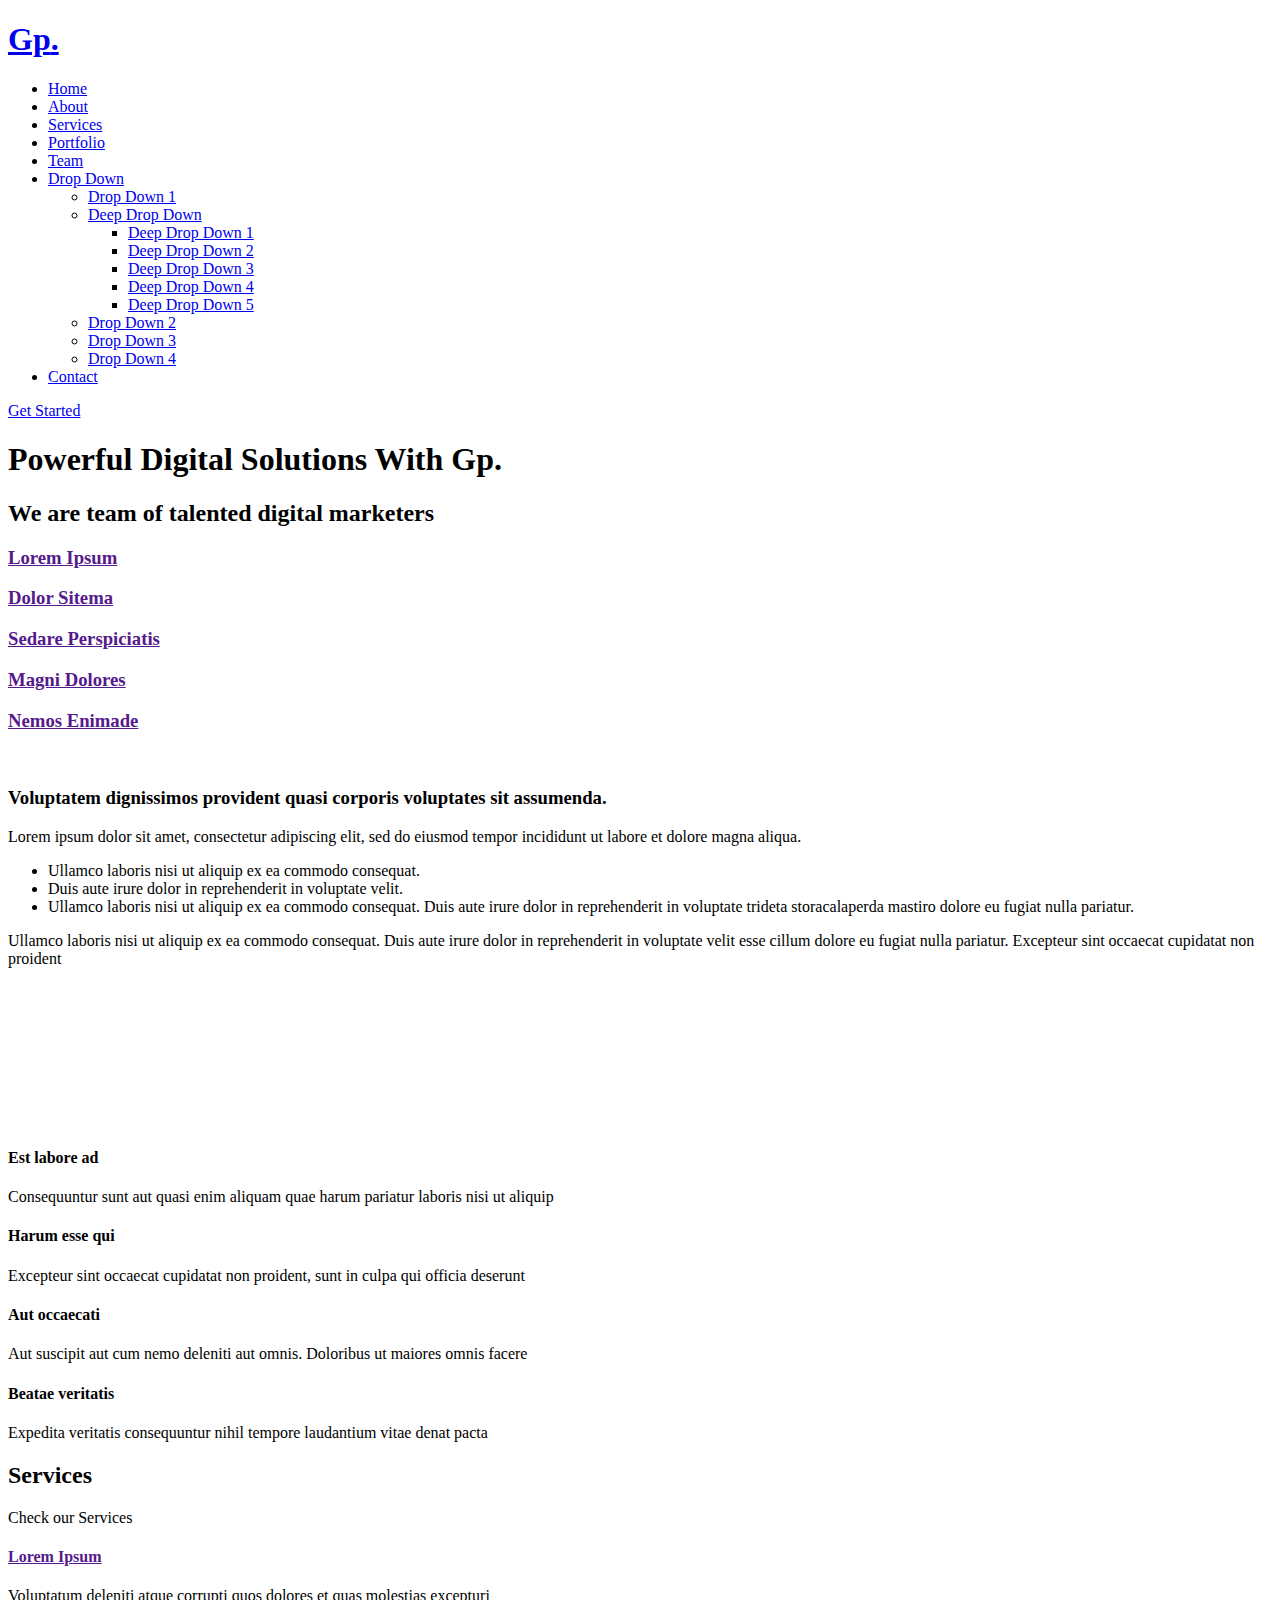
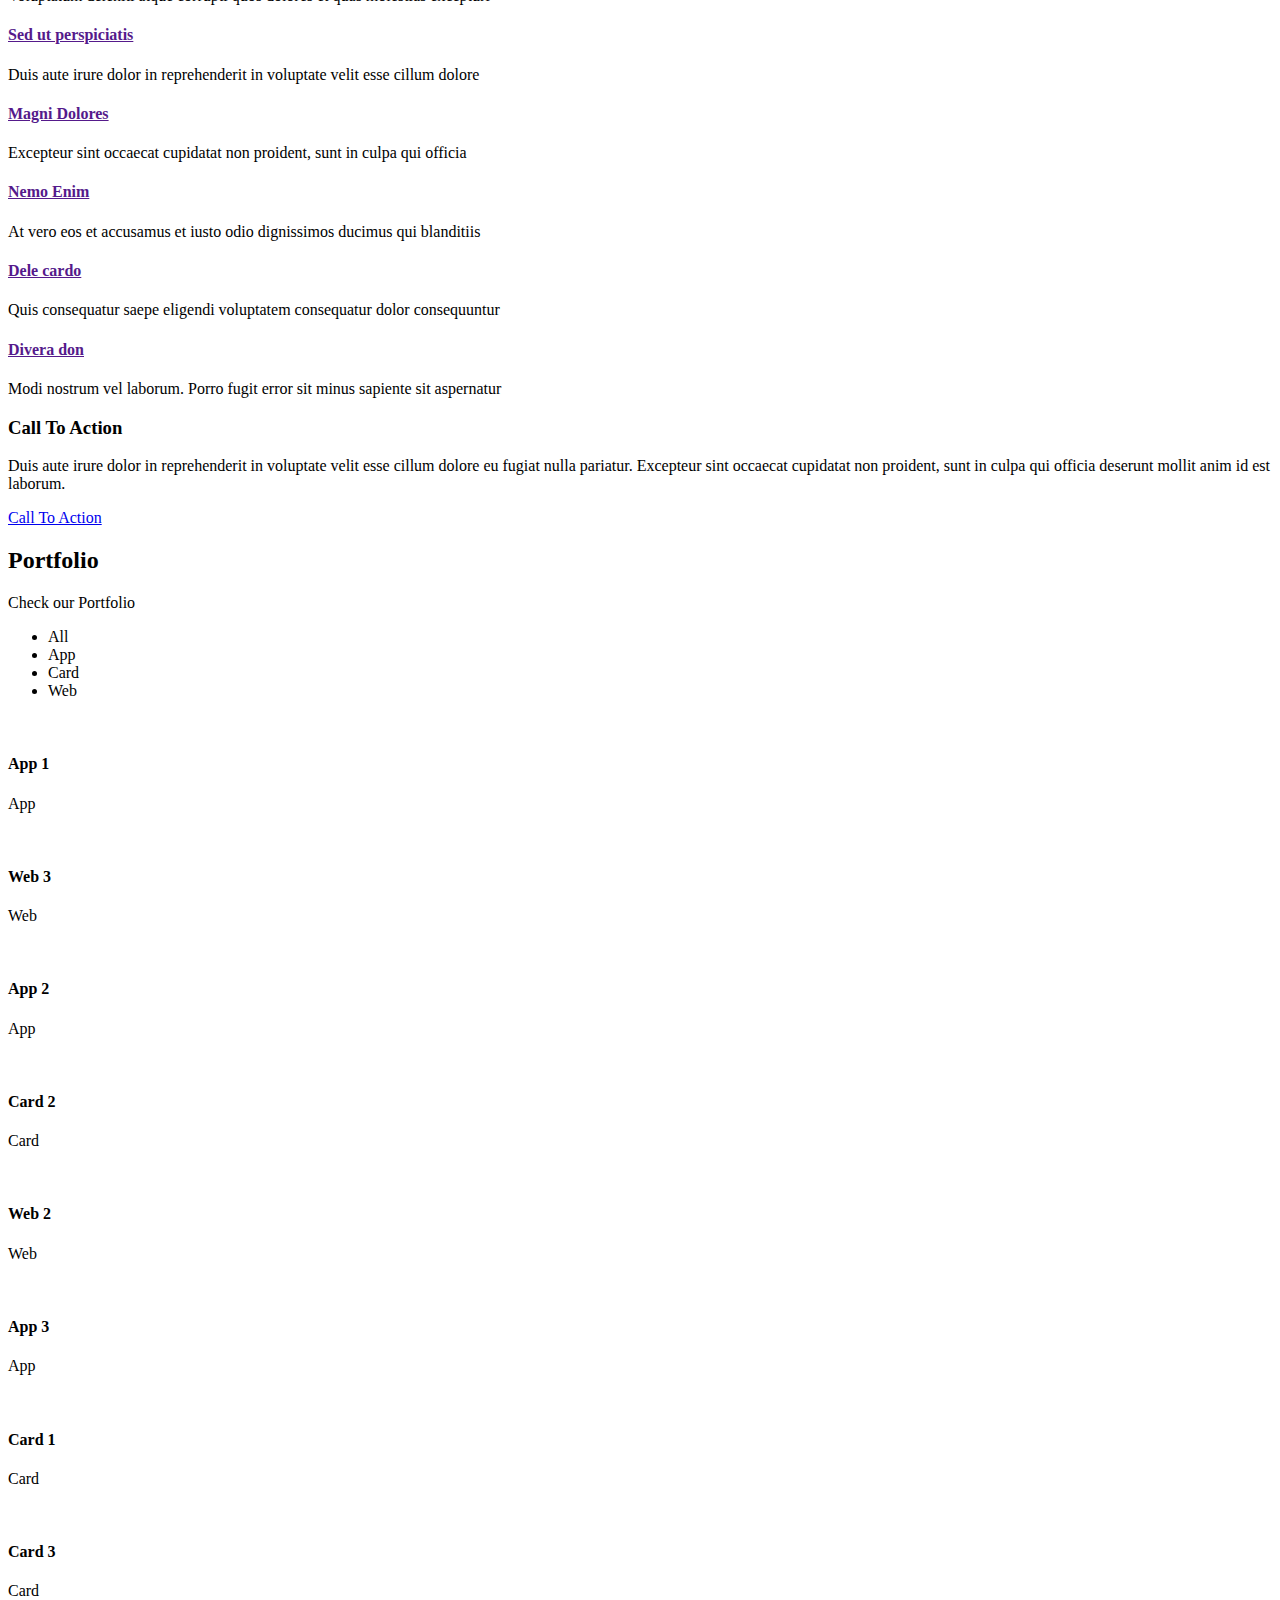
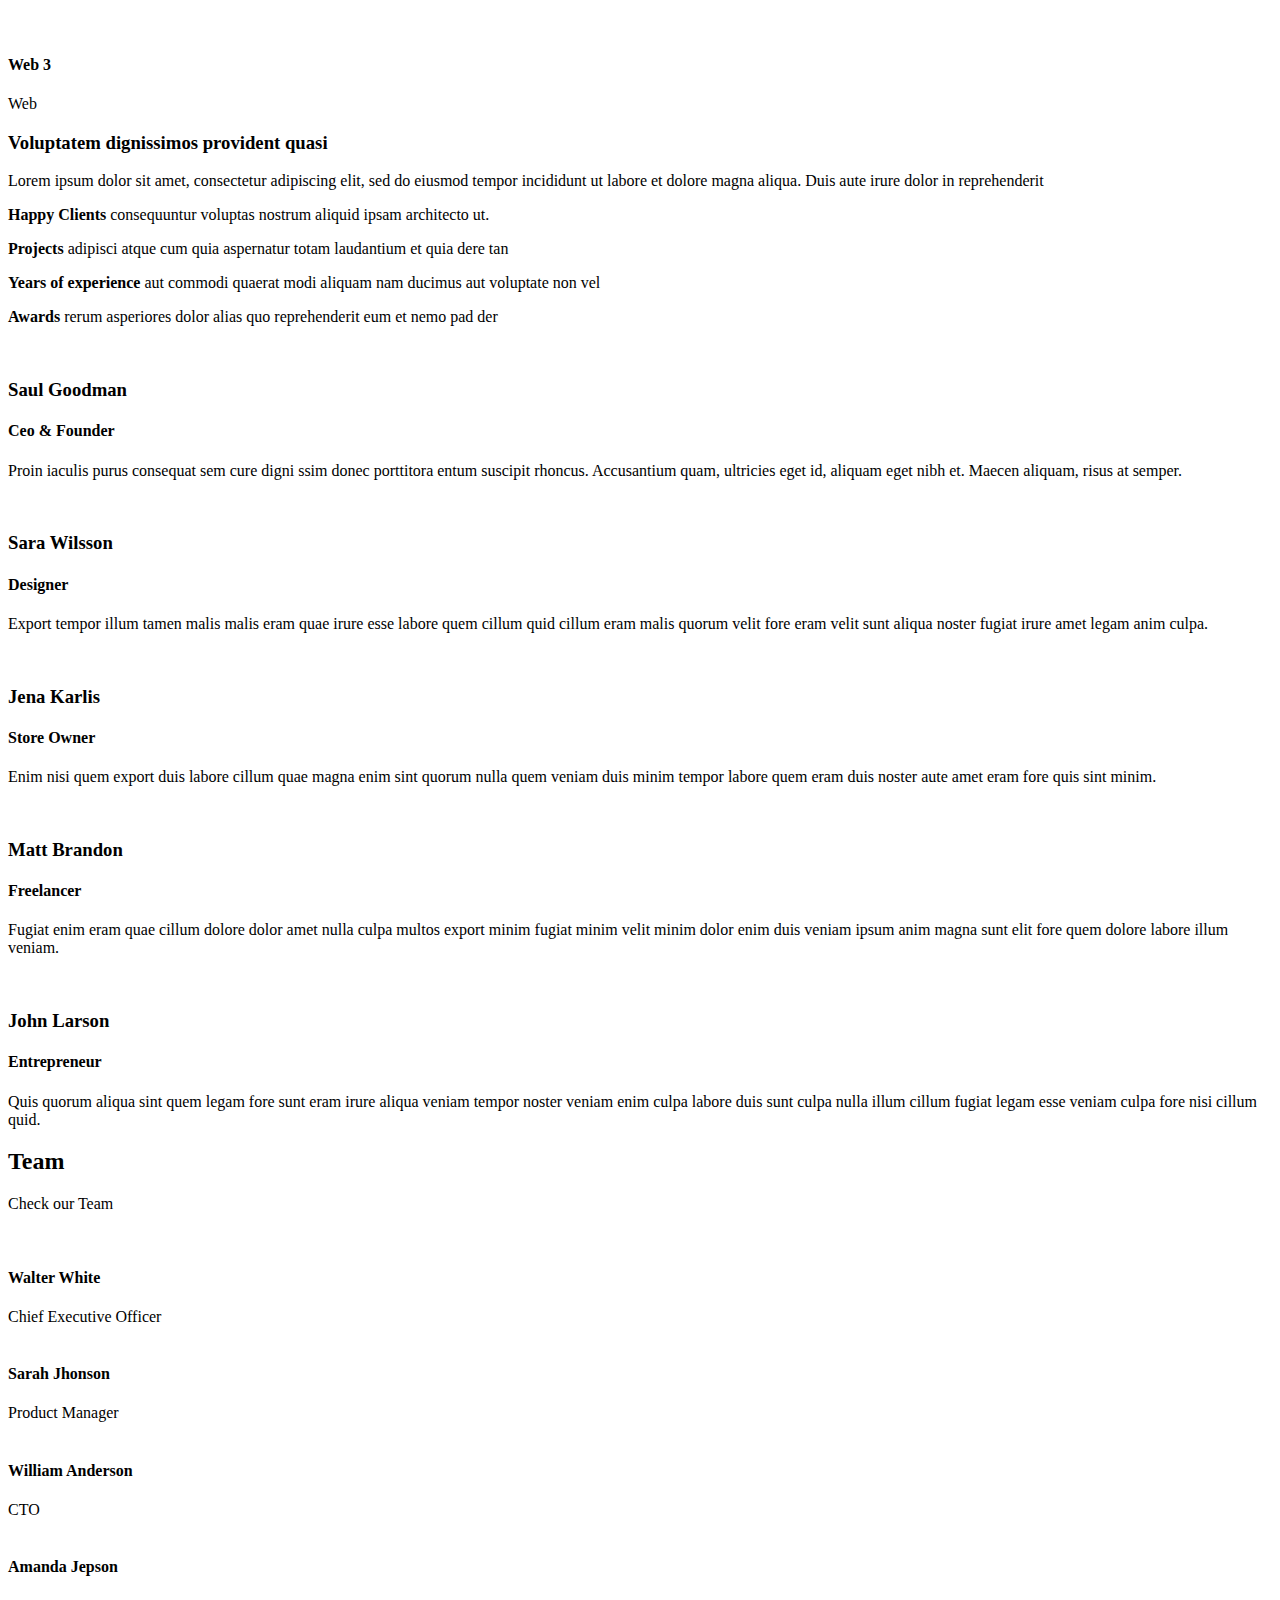
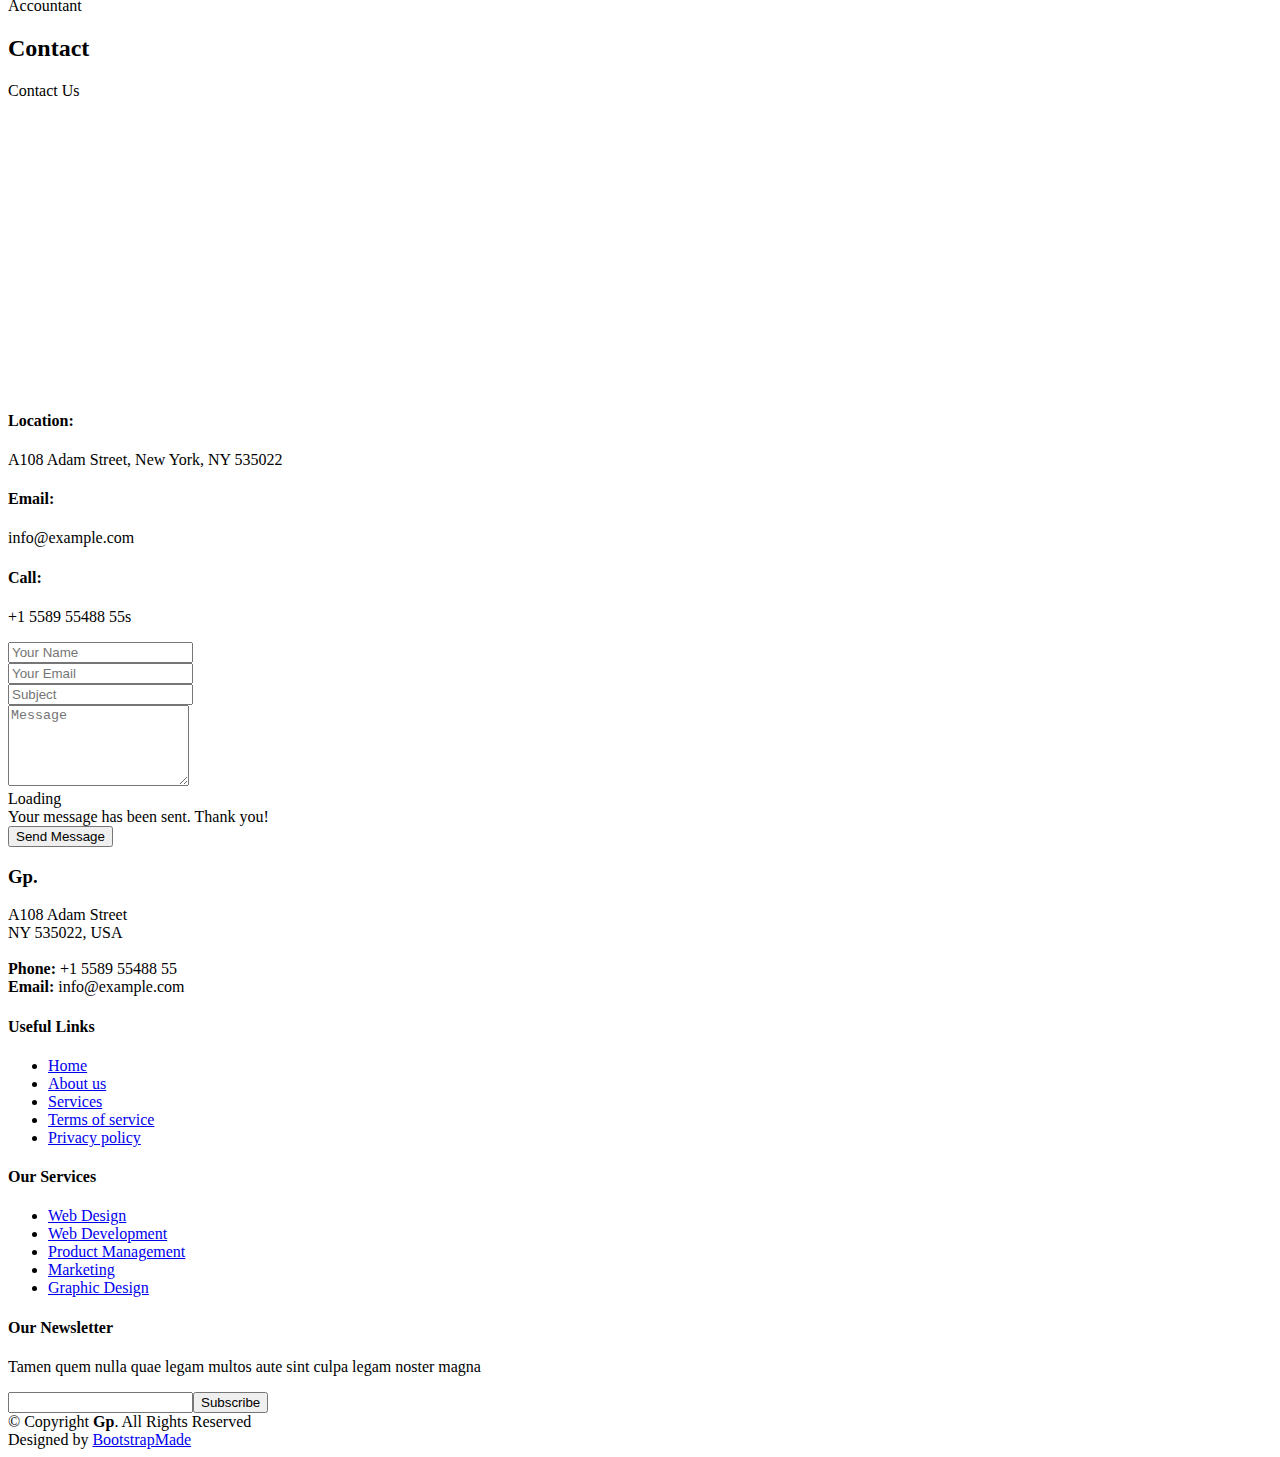
==== index.html @ 50f1951f "Add files via upload" ====
<!DOCTYPE html>
<html lang="en">

<head>
  <meta charset="utf-8">
  <meta content="width=device-width, initial-scale=1.0" name="viewport">

  <title>Gp Bootstrap Template - Index</title>
  <meta content="" name="description">
  <meta content="" name="keywords">

  <!-- Favicons -->
  <link href="assets/img/favicon.png" rel="icon">
  <link href="assets/img/apple-touch-icon.png" rel="apple-touch-icon">

  <!-- Google Fonts -->
  <link href="https://fonts.googleapis.com/css?family=Open+Sans:300,300i,400,400i,600,600i,700,700i|Raleway:300,300i,400,400i,500,500i,600,600i,700,700i|Poppins:300,300i,400,400i,500,500i,600,600i,700,700i" rel="stylesheet">

  <!-- Vendor CSS Files -->
  <link href="assets/vendor/aos/aos.css" rel="stylesheet">
  <link href="assets/vendor/bootstrap/css/bootstrap.min.css" rel="stylesheet">
  <link href="assets/vendor/bootstrap-icons/bootstrap-icons.css" rel="stylesheet">
  <link href="assets/vendor/boxicons/css/boxicons.min.css" rel="stylesheet">
  <link href="assets/vendor/glightbox/css/glightbox.min.css" rel="stylesheet">
  <link href="assets/vendor/remixicon/remixicon.css" rel="stylesheet">
  <link href="assets/vendor/swiper/swiper-bundle.min.css" rel="stylesheet">

  <!-- Template Main CSS File -->
  <link href="assets/css/style.css" rel="stylesheet">

  <!-- =======================================================
  * Template Name: Gp - v4.0.0
  * Template URL: https://bootstrapmade.com/gp-free-multipurpose-html-bootstrap-template/
  * Author: BootstrapMade.com
  * License: https://bootstrapmade.com/license/
  ======================================================== -->
</head>

<body>

  <!-- ======= Header ======= -->
  <header id="header" class="fixed-top ">
    <div class="container d-flex align-items-center justify-content-lg-between">

      <h1 class="logo me-auto me-lg-0"><a href="index.html">Gp<span>.</span></a></h1>
      <!-- Uncomment below if you prefer to use an image logo -->
      <!-- <a href="index.html" class="logo me-auto me-lg-0"><img src="assets/img/logo.png" alt="" class="img-fluid"></a>-->

      <nav id="navbar" class="navbar order-last order-lg-0">
        <ul>
          <li><a class="nav-link scrollto active" href="#hero">Home</a></li>
          <li><a class="nav-link scrollto" href="#about">About</a></li>
          <li><a class="nav-link scrollto" href="#services">Services</a></li>
          <li><a class="nav-link scrollto " href="#portfolio">Portfolio</a></li>
          <li><a class="nav-link scrollto" href="#team">Team</a></li>
          <li class="dropdown"><a href="#"><span>Drop Down</span> <i class="bi bi-chevron-down"></i></a>
            <ul>
              <li><a href="#">Drop Down 1</a></li>
              <li class="dropdown"><a href="#"><span>Deep Drop Down</span> <i class="bi bi-chevron-right"></i></a>
                <ul>
                  <li><a href="#">Deep Drop Down 1</a></li>
                  <li><a href="#">Deep Drop Down 2</a></li>
                  <li><a href="#">Deep Drop Down 3</a></li>
                  <li><a href="#">Deep Drop Down 4</a></li>
                  <li><a href="#">Deep Drop Down 5</a></li>
                </ul>
              </li>
              <li><a href="#">Drop Down 2</a></li>
              <li><a href="#">Drop Down 3</a></li>
              <li><a href="#">Drop Down 4</a></li>
            </ul>
          </li>
          <li><a class="nav-link scrollto" href="#contact">Contact</a></li>
        </ul>
        <i class="bi bi-list mobile-nav-toggle"></i>
      </nav><!-- .navbar -->

      <a href="#about" class="get-started-btn scrollto">Get Started</a>

    </div>
  </header><!-- End Header -->

  <!-- ======= Hero Section ======= -->
  <section id="hero" class="d-flex align-items-center justify-content-center">
    <div class="container" data-aos="fade-up">

      <div class="row justify-content-center" data-aos="fade-up" data-aos-delay="150">
        <div class="col-xl-6 col-lg-8">
          <h1>Powerful Digital Solutions With Gp<span>.</span></h1>
          <h2>We are team of talented digital marketers</h2>
        </div>
      </div>

      <div class="row gy-4 mt-5 justify-content-center" data-aos="zoom-in" data-aos-delay="250">
        <div class="col-xl-2 col-md-4">
          <div class="icon-box">
            <i class="ri-store-line"></i>
            <h3><a href="">Lorem Ipsum</a></h3>
          </div>
        </div>
        <div class="col-xl-2 col-md-4">
          <div class="icon-box">
            <i class="ri-bar-chart-box-line"></i>
            <h3><a href="">Dolor Sitema</a></h3>
          </div>
        </div>
        <div class="col-xl-2 col-md-4">
          <div class="icon-box">
            <i class="ri-calendar-todo-line"></i>
            <h3><a href="">Sedare Perspiciatis</a></h3>
          </div>
        </div>
        <div class="col-xl-2 col-md-4">
          <div class="icon-box">
            <i class="ri-paint-brush-line"></i>
            <h3><a href="">Magni Dolores</a></h3>
          </div>
        </div>
        <div class="col-xl-2 col-md-4">
          <div class="icon-box">
            <i class="ri-database-2-line"></i>
            <h3><a href="">Nemos Enimade</a></h3>
          </div>
        </div>
      </div>

    </div>
  </section><!-- End Hero -->

  <main id="main">

    <!-- ======= About Section ======= -->
    <section id="about" class="about">
      <div class="container" data-aos="fade-up">

        <div class="row">
          <div class="col-lg-6 order-1 order-lg-2" data-aos="fade-left" data-aos-delay="100">
            <img src="assets/img/about.jpg" class="img-fluid" alt="">
          </div>
          <div class="col-lg-6 pt-4 pt-lg-0 order-2 order-lg-1 content" data-aos="fade-right" data-aos-delay="100">
            <h3>Voluptatem dignissimos provident quasi corporis voluptates sit assumenda.</h3>
            <p class="font-italic">
              Lorem ipsum dolor sit amet, consectetur adipiscing elit, sed do eiusmod tempor incididunt ut labore et dolore
              magna aliqua.
            </p>
            <ul>
              <li><i class="ri-check-double-line"></i> Ullamco laboris nisi ut aliquip ex ea commodo consequat.</li>
              <li><i class="ri-check-double-line"></i> Duis aute irure dolor in reprehenderit in voluptate velit.</li>
              <li><i class="ri-check-double-line"></i> Ullamco laboris nisi ut aliquip ex ea commodo consequat. Duis aute irure dolor in reprehenderit in voluptate trideta storacalaperda mastiro dolore eu fugiat nulla pariatur.</li>
            </ul>
            <p>
              Ullamco laboris nisi ut aliquip ex ea commodo consequat. Duis aute irure dolor in reprehenderit in voluptate
              velit esse cillum dolore eu fugiat nulla pariatur. Excepteur sint occaecat cupidatat non proident
            </p>
          </div>
        </div>

      </div>
    </section><!-- End About Section -->

    <!-- ======= Clients Section ======= -->
    <section id="clients" class="clients">
      <div class="container" data-aos="zoom-in">

        <div class="clients-slider swiper-container">
          <div class="swiper-wrapper align-items-center">
            <div class="swiper-slide"><img src="assets/img/clients/client-1.png" class="img-fluid" alt=""></div>
            <div class="swiper-slide"><img src="assets/img/clients/client-2.png" class="img-fluid" alt=""></div>
            <div class="swiper-slide"><img src="assets/img/clients/client-3.png" class="img-fluid" alt=""></div>
            <div class="swiper-slide"><img src="assets/img/clients/client-4.png" class="img-fluid" alt=""></div>
            <div class="swiper-slide"><img src="assets/img/clients/client-5.png" class="img-fluid" alt=""></div>
            <div class="swiper-slide"><img src="assets/img/clients/client-6.png" class="img-fluid" alt=""></div>
            <div class="swiper-slide"><img src="assets/img/clients/client-7.png" class="img-fluid" alt=""></div>
            <div class="swiper-slide"><img src="assets/img/clients/client-8.png" class="img-fluid" alt=""></div>
          </div>
          <div class="swiper-pagination"></div>
        </div>

      </div>
    </section><!-- End Clients Section -->

    <!-- ======= Features Section ======= -->
    <section id="features" class="features">
      <div class="container" data-aos="fade-up">

        <div class="row">
          <div class="image col-lg-6" style='background-image: url("assets/img/features.jpg");' data-aos="fade-right"></div>
          <div class="col-lg-6" data-aos="fade-left" data-aos-delay="100">
            <div class="icon-box mt-5 mt-lg-0" data-aos="zoom-in" data-aos-delay="150">
              <i class="bx bx-receipt"></i>
              <h4>Est labore ad</h4>
              <p>Consequuntur sunt aut quasi enim aliquam quae harum pariatur laboris nisi ut aliquip</p>
            </div>
            <div class="icon-box mt-5" data-aos="zoom-in" data-aos-delay="150">
              <i class="bx bx-cube-alt"></i>
              <h4>Harum esse qui</h4>
              <p>Excepteur sint occaecat cupidatat non proident, sunt in culpa qui officia deserunt</p>
            </div>
            <div class="icon-box mt-5" data-aos="zoom-in" data-aos-delay="150">
              <i class="bx bx-images"></i>
              <h4>Aut occaecati</h4>
              <p>Aut suscipit aut cum nemo deleniti aut omnis. Doloribus ut maiores omnis facere</p>
            </div>
            <div class="icon-box mt-5" data-aos="zoom-in" data-aos-delay="150">
              <i class="bx bx-shield"></i>
              <h4>Beatae veritatis</h4>
              <p>Expedita veritatis consequuntur nihil tempore laudantium vitae denat pacta</p>
            </div>
          </div>
        </div>

      </div>
    </section><!-- End Features Section -->

    <!-- ======= Services Section ======= -->
    <section id="services" class="services">
      <div class="container" data-aos="fade-up">

        <div class="section-title">
          <h2>Services</h2>
          <p>Check our Services</p>
        </div>

        <div class="row">
          <div class="col-lg-4 col-md-6 d-flex align-items-stretch" data-aos="zoom-in" data-aos-delay="100">
            <div class="icon-box">
              <div class="icon"><i class="bx bxl-dribbble"></i></div>
              <h4><a href="">Lorem Ipsum</a></h4>
              <p>Voluptatum deleniti atque corrupti quos dolores et quas molestias excepturi</p>
            </div>
          </div>

          <div class="col-lg-4 col-md-6 d-flex align-items-stretch mt-4 mt-md-0" data-aos="zoom-in" data-aos-delay="200">
            <div class="icon-box">
              <div class="icon"><i class="bx bx-file"></i></div>
              <h4><a href="">Sed ut perspiciatis</a></h4>
              <p>Duis aute irure dolor in reprehenderit in voluptate velit esse cillum dolore</p>
            </div>
          </div>

          <div class="col-lg-4 col-md-6 d-flex align-items-stretch mt-4 mt-lg-0" data-aos="zoom-in" data-aos-delay="300">
            <div class="icon-box">
              <div class="icon"><i class="bx bx-tachometer"></i></div>
              <h4><a href="">Magni Dolores</a></h4>
              <p>Excepteur sint occaecat cupidatat non proident, sunt in culpa qui officia</p>
            </div>
          </div>

          <div class="col-lg-4 col-md-6 d-flex align-items-stretch mt-4" data-aos="zoom-in" data-aos-delay="100">
            <div class="icon-box">
              <div class="icon"><i class="bx bx-world"></i></div>
              <h4><a href="">Nemo Enim</a></h4>
              <p>At vero eos et accusamus et iusto odio dignissimos ducimus qui blanditiis</p>
            </div>
          </div>

          <div class="col-lg-4 col-md-6 d-flex align-items-stretch mt-4" data-aos="zoom-in" data-aos-delay="200">
            <div class="icon-box">
              <div class="icon"><i class="bx bx-slideshow"></i></div>
              <h4><a href="">Dele cardo</a></h4>
              <p>Quis consequatur saepe eligendi voluptatem consequatur dolor consequuntur</p>
            </div>
          </div>

          <div class="col-lg-4 col-md-6 d-flex align-items-stretch mt-4" data-aos="zoom-in" data-aos-delay="300">
            <div class="icon-box">
              <div class="icon"><i class="bx bx-arch"></i></div>
              <h4><a href="">Divera don</a></h4>
              <p>Modi nostrum vel laborum. Porro fugit error sit minus sapiente sit aspernatur</p>
            </div>
          </div>

        </div>

      </div>
    </section><!-- End Services Section -->

    <!-- ======= Cta Section ======= -->
    <section id="cta" class="cta">
      <div class="container" data-aos="zoom-in">

        <div class="text-center">
          <h3>Call To Action</h3>
          <p> Duis aute irure dolor in reprehenderit in voluptate velit esse cillum dolore eu fugiat nulla pariatur. Excepteur sint occaecat cupidatat non proident, sunt in culpa qui officia deserunt mollit anim id est laborum.</p>
          <a class="cta-btn" href="#">Call To Action</a>
        </div>

      </div>
    </section><!-- End Cta Section -->

    <!-- ======= Portfolio Section ======= -->
    <section id="portfolio" class="portfolio">
      <div class="container" data-aos="fade-up">

        <div class="section-title">
          <h2>Portfolio</h2>
          <p>Check our Portfolio</p>
        </div>

        <div class="row" data-aos="fade-up" data-aos-delay="100">
          <div class="col-lg-12 d-flex justify-content-center">
            <ul id="portfolio-flters">
              <li data-filter="*" class="filter-active">All</li>
              <li data-filter=".filter-app">App</li>
              <li data-filter=".filter-card">Card</li>
              <li data-filter=".filter-web">Web</li>
            </ul>
          </div>
        </div>

        <div class="row portfolio-container" data-aos="fade-up" data-aos-delay="200">

          <div class="col-lg-4 col-md-6 portfolio-item filter-app">
            <div class="portfolio-wrap">
              <img src="assets/img/portfolio/portfolio-1.jpg" class="img-fluid" alt="">
              <div class="portfolio-info">
                <h4>App 1</h4>
                <p>App</p>
                <div class="portfolio-links">
                  <a href="assets/img/portfolio/portfolio-1.jpg" data-gallery="portfolioGallery" class="portfolio-lightbox" title="App 1"><i class="bx bx-plus"></i></a>
                  <a href="portfolio-details.html" title="More Details"><i class="bx bx-link"></i></a>
                </div>
              </div>
            </div>
          </div>

          <div class="col-lg-4 col-md-6 portfolio-item filter-web">
            <div class="portfolio-wrap">
              <img src="assets/img/portfolio/portfolio-2.jpg" class="img-fluid" alt="">
              <div class="portfolio-info">
                <h4>Web 3</h4>
                <p>Web</p>
                <div class="portfolio-links">
                  <a href="assets/img/portfolio/portfolio-2.jpg" data-gallery="portfolioGallery" class="portfolio-lightbox" title="Web 3"><i class="bx bx-plus"></i></a>
                  <a href="portfolio-details.html" title="More Details"><i class="bx bx-link"></i></a>
                </div>
              </div>
            </div>
          </div>

          <div class="col-lg-4 col-md-6 portfolio-item filter-app">
            <div class="portfolio-wrap">
              <img src="assets/img/portfolio/portfolio-3.jpg" class="img-fluid" alt="">
              <div class="portfolio-info">
                <h4>App 2</h4>
                <p>App</p>
                <div class="portfolio-links">
                  <a href="assets/img/portfolio/portfolio-3.jpg" data-gallery="portfolioGallery" class="portfolio-lightbox" title="App 2"><i class="bx bx-plus"></i></a>
                  <a href="portfolio-details.html" title="More Details"><i class="bx bx-link"></i></a>
                </div>
              </div>
            </div>
          </div>

          <div class="col-lg-4 col-md-6 portfolio-item filter-card">
            <div class="portfolio-wrap">
              <img src="assets/img/portfolio/portfolio-4.jpg" class="img-fluid" alt="">
              <div class="portfolio-info">
                <h4>Card 2</h4>
                <p>Card</p>
                <div class="portfolio-links">
                  <a href="assets/img/portfolio/portfolio-4.jpg" data-gallery="portfolioGallery" class="portfolio-lightbox" title="Card 2"><i class="bx bx-plus"></i></a>
                  <a href="portfolio-details.html" title="More Details"><i class="bx bx-link"></i></a>
                </div>
              </div>
            </div>
          </div>

          <div class="col-lg-4 col-md-6 portfolio-item filter-web">
            <div class="portfolio-wrap">
              <img src="assets/img/portfolio/portfolio-5.jpg" class="img-fluid" alt="">
              <div class="portfolio-info">
                <h4>Web 2</h4>
                <p>Web</p>
                <div class="portfolio-links">
                  <a href="assets/img/portfolio/portfolio-5.jpg" data-gallery="portfolioGallery" class="portfolio-lightbox" title="Web 2"><i class="bx bx-plus"></i></a>
                  <a href="portfolio-details.html" title="More Details"><i class="bx bx-link"></i></a>
                </div>
              </div>
            </div>
          </div>

          <div class="col-lg-4 col-md-6 portfolio-item filter-app">
            <div class="portfolio-wrap">
              <img src="assets/img/portfolio/portfolio-6.jpg" class="img-fluid" alt="">
              <div class="portfolio-info">
                <h4>App 3</h4>
                <p>App</p>
                <div class="portfolio-links">
                  <a href="assets/img/portfolio/portfolio-6.jpg" data-gallery="portfolioGallery" class="portfolio-lightbox" title="App 3"><i class="bx bx-plus"></i></a>
                  <a href="portfolio-details.html" title="More Details"><i class="bx bx-link"></i></a>
                </div>
              </div>
            </div>
          </div>

          <div class="col-lg-4 col-md-6 portfolio-item filter-card">
            <div class="portfolio-wrap">
              <img src="assets/img/portfolio/portfolio-7.jpg" class="img-fluid" alt="">
              <div class="portfolio-info">
                <h4>Card 1</h4>
                <p>Card</p>
                <div class="portfolio-links">
                  <a href="assets/img/portfolio/portfolio-7.jpg" data-gallery="portfolioGallery" class="portfolio-lightbox" title="Card 1"><i class="bx bx-plus"></i></a>
                  <a href="portfolio-details.html" title="More Details"><i class="bx bx-link"></i></a>
                </div>
              </div>
            </div>
          </div>

          <div class="col-lg-4 col-md-6 portfolio-item filter-card">
            <div class="portfolio-wrap">
              <img src="assets/img/portfolio/portfolio-8.jpg" class="img-fluid" alt="">
              <div class="portfolio-info">
                <h4>Card 3</h4>
                <p>Card</p>
                <div class="portfolio-links">
                  <a href="assets/img/portfolio/portfolio-8.jpg" data-gallery="portfolioGallery" class="portfolio-lightbox" title="Card 3"><i class="bx bx-plus"></i></a>
                  <a href="portfolio-details.html" title="More Details"><i class="bx bx-link"></i></a>
                </div>
              </div>
            </div>
          </div>

          <div class="col-lg-4 col-md-6 portfolio-item filter-web">
            <div class="portfolio-wrap">
              <img src="assets/img/portfolio/portfolio-9.jpg" class="img-fluid" alt="">
              <div class="portfolio-info">
                <h4>Web 3</h4>
                <p>Web</p>
                <div class="portfolio-links">
                  <a href="assets/img/portfolio/portfolio-9.jpg" data-gallery="portfolioGallery" class="portfolio-lightbox" title="Web 3"><i class="bx bx-plus"></i></a>
                  <a href="portfolio-details.html" title="More Details"><i class="bx bx-link"></i></a>
                </div>
              </div>
            </div>
          </div>

        </div>

      </div>
    </section><!-- End Portfolio Section -->

    <!-- ======= Counts Section ======= -->
    <section id="counts" class="counts">
      <div class="container" data-aos="fade-up">

        <div class="row no-gutters">
          <div class="image col-xl-5 d-flex align-items-stretch justify-content-center justify-content-lg-start" data-aos="fade-right" data-aos-delay="100"></div>
          <div class="col-xl-7 ps-0 ps-lg-5 pe-lg-1 d-flex align-items-stretch" data-aos="fade-left" data-aos-delay="100">
            <div class="content d-flex flex-column justify-content-center">
              <h3>Voluptatem dignissimos provident quasi</h3>
              <p>
                Lorem ipsum dolor sit amet, consectetur adipiscing elit, sed do eiusmod tempor incididunt ut labore et dolore magna aliqua. Duis aute irure dolor in reprehenderit
              </p>
              <div class="row">
                <div class="col-md-6 d-md-flex align-items-md-stretch">
                  <div class="count-box">
                    <i class="bi bi-emoji-smile"></i>
                    <span data-purecounter-start="0" data-purecounter-end="65" data-purecounter-duration="2" class="purecounter"></span>
                    <p><strong>Happy Clients</strong> consequuntur voluptas nostrum aliquid ipsam architecto ut.</p>
                  </div>
                </div>

                <div class="col-md-6 d-md-flex align-items-md-stretch">
                  <div class="count-box">
                    <i class="bi bi-journal-richtext"></i>
                    <span data-purecounter-start="0" data-purecounter-end="85" data-purecounter-duration="2" class="purecounter"></span>
                    <p><strong>Projects</strong> adipisci atque cum quia aspernatur totam laudantium et quia dere tan</p>
                  </div>
                </div>

                <div class="col-md-6 d-md-flex align-items-md-stretch">
                  <div class="count-box">
                    <i class="bi bi-clock"></i>
                    <span data-purecounter-start="0" data-purecounter-end="35" data-purecounter-duration="4" class="purecounter"></span>
                    <p><strong>Years of experience</strong> aut commodi quaerat modi aliquam nam ducimus aut voluptate non vel</p>
                  </div>
                </div>

                <div class="col-md-6 d-md-flex align-items-md-stretch">
                  <div class="count-box">
                    <i class="bi bi-award"></i>
                    <span data-purecounter-start="0" data-purecounter-end="20" data-purecounter-duration="4" class="purecounter"></span>
                    <p><strong>Awards</strong> rerum asperiores dolor alias quo reprehenderit eum et nemo pad der</p>
                  </div>
                </div>
              </div>
            </div><!-- End .content-->
          </div>
        </div>

      </div>
    </section><!-- End Counts Section -->

    <!-- ======= Testimonials Section ======= -->
    <section id="testimonials" class="testimonials">
      <div class="container" data-aos="zoom-in">

        <div class="testimonials-slider swiper-container" data-aos="fade-up" data-aos-delay="100">
          <div class="swiper-wrapper">

            <div class="swiper-slide">
              <div class="testimonial-item">
                <img src="assets/img/testimonials/testimonials-1.jpg" class="testimonial-img" alt="">
                <h3>Saul Goodman</h3>
                <h4>Ceo &amp; Founder</h4>
                <p>
                  <i class="bx bxs-quote-alt-left quote-icon-left"></i>
                  Proin iaculis purus consequat sem cure digni ssim donec porttitora entum suscipit rhoncus. Accusantium quam, ultricies eget id, aliquam eget nibh et. Maecen aliquam, risus at semper.
                  <i class="bx bxs-quote-alt-right quote-icon-right"></i>
                </p>
              </div>
            </div><!-- End testimonial item -->

            <div class="swiper-slide">
              <div class="testimonial-item">
                <img src="assets/img/testimonials/testimonials-2.jpg" class="testimonial-img" alt="">
                <h3>Sara Wilsson</h3>
                <h4>Designer</h4>
                <p>
                  <i class="bx bxs-quote-alt-left quote-icon-left"></i>
                  Export tempor illum tamen malis malis eram quae irure esse labore quem cillum quid cillum eram malis quorum velit fore eram velit sunt aliqua noster fugiat irure amet legam anim culpa.
                  <i class="bx bxs-quote-alt-right quote-icon-right"></i>
                </p>
              </div>
            </div><!-- End testimonial item -->

            <div class="swiper-slide">
              <div class="testimonial-item">
                <img src="assets/img/testimonials/testimonials-3.jpg" class="testimonial-img" alt="">
                <h3>Jena Karlis</h3>
                <h4>Store Owner</h4>
                <p>
                  <i class="bx bxs-quote-alt-left quote-icon-left"></i>
                  Enim nisi quem export duis labore cillum quae magna enim sint quorum nulla quem veniam duis minim tempor labore quem eram duis noster aute amet eram fore quis sint minim.
                  <i class="bx bxs-quote-alt-right quote-icon-right"></i>
                </p>
              </div>
            </div><!-- End testimonial item -->

            <div class="swiper-slide">
              <div class="testimonial-item">
                <img src="assets/img/testimonials/testimonials-4.jpg" class="testimonial-img" alt="">
                <h3>Matt Brandon</h3>
                <h4>Freelancer</h4>
                <p>
                  <i class="bx bxs-quote-alt-left quote-icon-left"></i>
                  Fugiat enim eram quae cillum dolore dolor amet nulla culpa multos export minim fugiat minim velit minim dolor enim duis veniam ipsum anim magna sunt elit fore quem dolore labore illum veniam.
                  <i class="bx bxs-quote-alt-right quote-icon-right"></i>
                </p>
              </div>
            </div><!-- End testimonial item -->

            <div class="swiper-slide">
              <div class="testimonial-item">
                <img src="assets/img/testimonials/testimonials-5.jpg" class="testimonial-img" alt="">
                <h3>John Larson</h3>
                <h4>Entrepreneur</h4>
                <p>
                  <i class="bx bxs-quote-alt-left quote-icon-left"></i>
                  Quis quorum aliqua sint quem legam fore sunt eram irure aliqua veniam tempor noster veniam enim culpa labore duis sunt culpa nulla illum cillum fugiat legam esse veniam culpa fore nisi cillum quid.
                  <i class="bx bxs-quote-alt-right quote-icon-right"></i>
                </p>
              </div>
            </div><!-- End testimonial item -->
          </div>
          <div class="swiper-pagination"></div>
        </div>

      </div>
    </section><!-- End Testimonials Section -->

    <!-- ======= Team Section ======= -->
    <section id="team" class="team">
      <div class="container" data-aos="fade-up">

        <div class="section-title">
          <h2>Team</h2>
          <p>Check our Team</p>
        </div>

        <div class="row">

          <div class="col-lg-3 col-md-6 d-flex align-items-stretch">
            <div class="member" data-aos="fade-up" data-aos-delay="100">
              <div class="member-img">
                <img src="assets/img/team/team-1.jpg" class="img-fluid" alt="">
                <div class="social">
                  <a href=""><i class="bi bi-twitter"></i></a>
                  <a href=""><i class="bi bi-facebook"></i></a>
                  <a href=""><i class="bi bi-instagram"></i></a>
                  <a href=""><i class="bi bi-linkedin"></i></a>
                </div>
              </div>
              <div class="member-info">
                <h4>Walter White</h4>
                <span>Chief Executive Officer</span>
              </div>
            </div>
          </div>

          <div class="col-lg-3 col-md-6 d-flex align-items-stretch">
            <div class="member" data-aos="fade-up" data-aos-delay="200">
              <div class="member-img">
                <img src="assets/img/team/team-2.jpg" class="img-fluid" alt="">
                <div class="social">
                  <a href=""><i class="bi bi-twitter"></i></a>
                  <a href=""><i class="bi bi-facebook"></i></a>
                  <a href=""><i class="bi bi-instagram"></i></a>
                  <a href=""><i class="bi bi-linkedin"></i></a>
                </div>
              </div>
              <div class="member-info">
                <h4>Sarah Jhonson</h4>
                <span>Product Manager</span>
              </div>
            </div>
          </div>

          <div class="col-lg-3 col-md-6 d-flex align-items-stretch">
            <div class="member" data-aos="fade-up" data-aos-delay="300">
              <div class="member-img">
                <img src="assets/img/team/team-3.jpg" class="img-fluid" alt="">
                <div class="social">
                  <a href=""><i class="bi bi-twitter"></i></a>
                  <a href=""><i class="bi bi-facebook"></i></a>
                  <a href=""><i class="bi bi-instagram"></i></a>
                  <a href=""><i class="bi bi-linkedin"></i></a>
                </div>
              </div>
              <div class="member-info">
                <h4>William Anderson</h4>
                <span>CTO</span>
              </div>
            </div>
          </div>

          <div class="col-lg-3 col-md-6 d-flex align-items-stretch">
            <div class="member" data-aos="fade-up" data-aos-delay="400">
              <div class="member-img">
                <img src="assets/img/team/team-4.jpg" class="img-fluid" alt="">
                <div class="social">
                  <a href=""><i class="bi bi-twitter"></i></a>
                  <a href=""><i class="bi bi-facebook"></i></a>
                  <a href=""><i class="bi bi-instagram"></i></a>
                  <a href=""><i class="bi bi-linkedin"></i></a>
                </div>
              </div>
              <div class="member-info">
                <h4>Amanda Jepson</h4>
                <span>Accountant</span>
              </div>
            </div>
          </div>

        </div>

      </div>
    </section><!-- End Team Section -->

    <!-- ======= Contact Section ======= -->
    <section id="contact" class="contact">
      <div class="container" data-aos="fade-up">

        <div class="section-title">
          <h2>Contact</h2>
          <p>Contact Us</p>
        </div>

        <div>
          <iframe style="border:0; width: 100%; height: 270px;" src="https://www.google.com/maps/embed?pb=!1m14!1m8!1m3!1d12097.433213460943!2d-74.0062269!3d40.7101282!3m2!1i1024!2i768!4f13.1!3m3!1m2!1s0x0%3A0xb89d1fe6bc499443!2sDowntown+Conference+Center!5e0!3m2!1smk!2sbg!4v1539943755621" frameborder="0" allowfullscreen></iframe>
        </div>

        <div class="row mt-5">

          <div class="col-lg-4">
            <div class="info">
              <div class="address">
                <i class="bi bi-geo-alt"></i>
                <h4>Location:</h4>
                <p>A108 Adam Street, New York, NY 535022</p>
              </div>

              <div class="email">
                <i class="bi bi-envelope"></i>
                <h4>Email:</h4>
                <p>info@example.com</p>
              </div>

              <div class="phone">
                <i class="bi bi-phone"></i>
                <h4>Call:</h4>
                <p>+1 5589 55488 55s</p>
              </div>

            </div>

          </div>

          <div class="col-lg-8 mt-5 mt-lg-0">

            <form action="forms/contact.php" method="post" role="form" class="php-email-form">
              <div class="row">
                <div class="col-md-6 form-group">
                  <input type="text" name="name" class="form-control" id="name" placeholder="Your Name" required>
                </div>
                <div class="col-md-6 form-group mt-3 mt-md-0">
                  <input type="email" class="form-control" name="email" id="email" placeholder="Your Email" required>
                </div>
              </div>
              <div class="form-group mt-3">
                <input type="text" class="form-control" name="subject" id="subject" placeholder="Subject" required>
              </div>
              <div class="form-group mt-3">
                <textarea class="form-control" name="message" rows="5" placeholder="Message" required></textarea>
              </div>
              <div class="my-3">
                <div class="loading">Loading</div>
                <div class="error-message"></div>
                <div class="sent-message">Your message has been sent. Thank you!</div>
              </div>
              <div class="text-center"><button type="submit">Send Message</button></div>
            </form>

          </div>

        </div>

      </div>
    </section><!-- End Contact Section -->

  </main><!-- End #main -->

  <!-- ======= Footer ======= -->
  <footer id="footer">
    <div class="footer-top">
      <div class="container">
        <div class="row">

          <div class="col-lg-3 col-md-6">
            <div class="footer-info">
              <h3>Gp<span>.</span></h3>
              <p>
                A108 Adam Street <br>
                NY 535022, USA<br><br>
                <strong>Phone:</strong> +1 5589 55488 55<br>
                <strong>Email:</strong> info@example.com<br>
              </p>
              <div class="social-links mt-3">
                <a href="#" class="twitter"><i class="bx bxl-twitter"></i></a>
                <a href="#" class="facebook"><i class="bx bxl-facebook"></i></a>
                <a href="#" class="instagram"><i class="bx bxl-instagram"></i></a>
                <a href="#" class="google-plus"><i class="bx bxl-skype"></i></a>
                <a href="#" class="linkedin"><i class="bx bxl-linkedin"></i></a>
              </div>
            </div>
          </div>

          <div class="col-lg-2 col-md-6 footer-links">
            <h4>Useful Links</h4>
            <ul>
              <li><i class="bx bx-chevron-right"></i> <a href="#">Home</a></li>
              <li><i class="bx bx-chevron-right"></i> <a href="#">About us</a></li>
              <li><i class="bx bx-chevron-right"></i> <a href="#">Services</a></li>
              <li><i class="bx bx-chevron-right"></i> <a href="#">Terms of service</a></li>
              <li><i class="bx bx-chevron-right"></i> <a href="#">Privacy policy</a></li>
            </ul>
          </div>

          <div class="col-lg-3 col-md-6 footer-links">
            <h4>Our Services</h4>
            <ul>
              <li><i class="bx bx-chevron-right"></i> <a href="#">Web Design</a></li>
              <li><i class="bx bx-chevron-right"></i> <a href="#">Web Development</a></li>
              <li><i class="bx bx-chevron-right"></i> <a href="#">Product Management</a></li>
              <li><i class="bx bx-chevron-right"></i> <a href="#">Marketing</a></li>
              <li><i class="bx bx-chevron-right"></i> <a href="#">Graphic Design</a></li>
            </ul>
          </div>

          <div class="col-lg-4 col-md-6 footer-newsletter">
            <h4>Our Newsletter</h4>
            <p>Tamen quem nulla quae legam multos aute sint culpa legam noster magna</p>
            <form action="" method="post">
              <input type="email" name="email"><input type="submit" value="Subscribe">
            </form>

          </div>

        </div>
      </div>
    </div>

    <div class="container">
      <div class="copyright">
        &copy; Copyright <strong><span>Gp</span></strong>. All Rights Reserved
      </div>
      <div class="credits">
        <!-- All the links in the footer should remain intact. -->
        <!-- You can delete the links only if you purchased the pro version. -->
        <!-- Licensing information: https://bootstrapmade.com/license/ -->
        <!-- Purchase the pro version with working PHP/AJAX contact form: https://bootstrapmade.com/gp-free-multipurpose-html-bootstrap-template/ -->
        Designed by <a href="https://bootstrapmade.com/">BootstrapMade</a>
      </div>
    </div>
  </footer><!-- End Footer -->

  <div id="preloader"></div>
  <a href="#" class="back-to-top d-flex align-items-center justify-content-center"><i class="bi bi-arrow-up-short"></i></a>

  <!-- Vendor JS Files -->
  <script src="assets/vendor/aos/aos.js"></script>
  <script src="assets/vendor/bootstrap/js/bootstrap.bundle.min.js"></script>
  <script src="assets/vendor/glightbox/js/glightbox.min.js"></script>
  <script src="assets/vendor/isotope-layout/isotope.pkgd.min.js"></script>
  <script src="assets/vendor/php-email-form/validate.js"></script>
  <script src="assets/vendor/purecounter/purecounter.js"></script>
  <script src="assets/vendor/swiper/swiper-bundle.min.js"></script>

  <!-- Template Main JS File -->
  <script src="assets/js/main.js"></script>

</body>

</html>
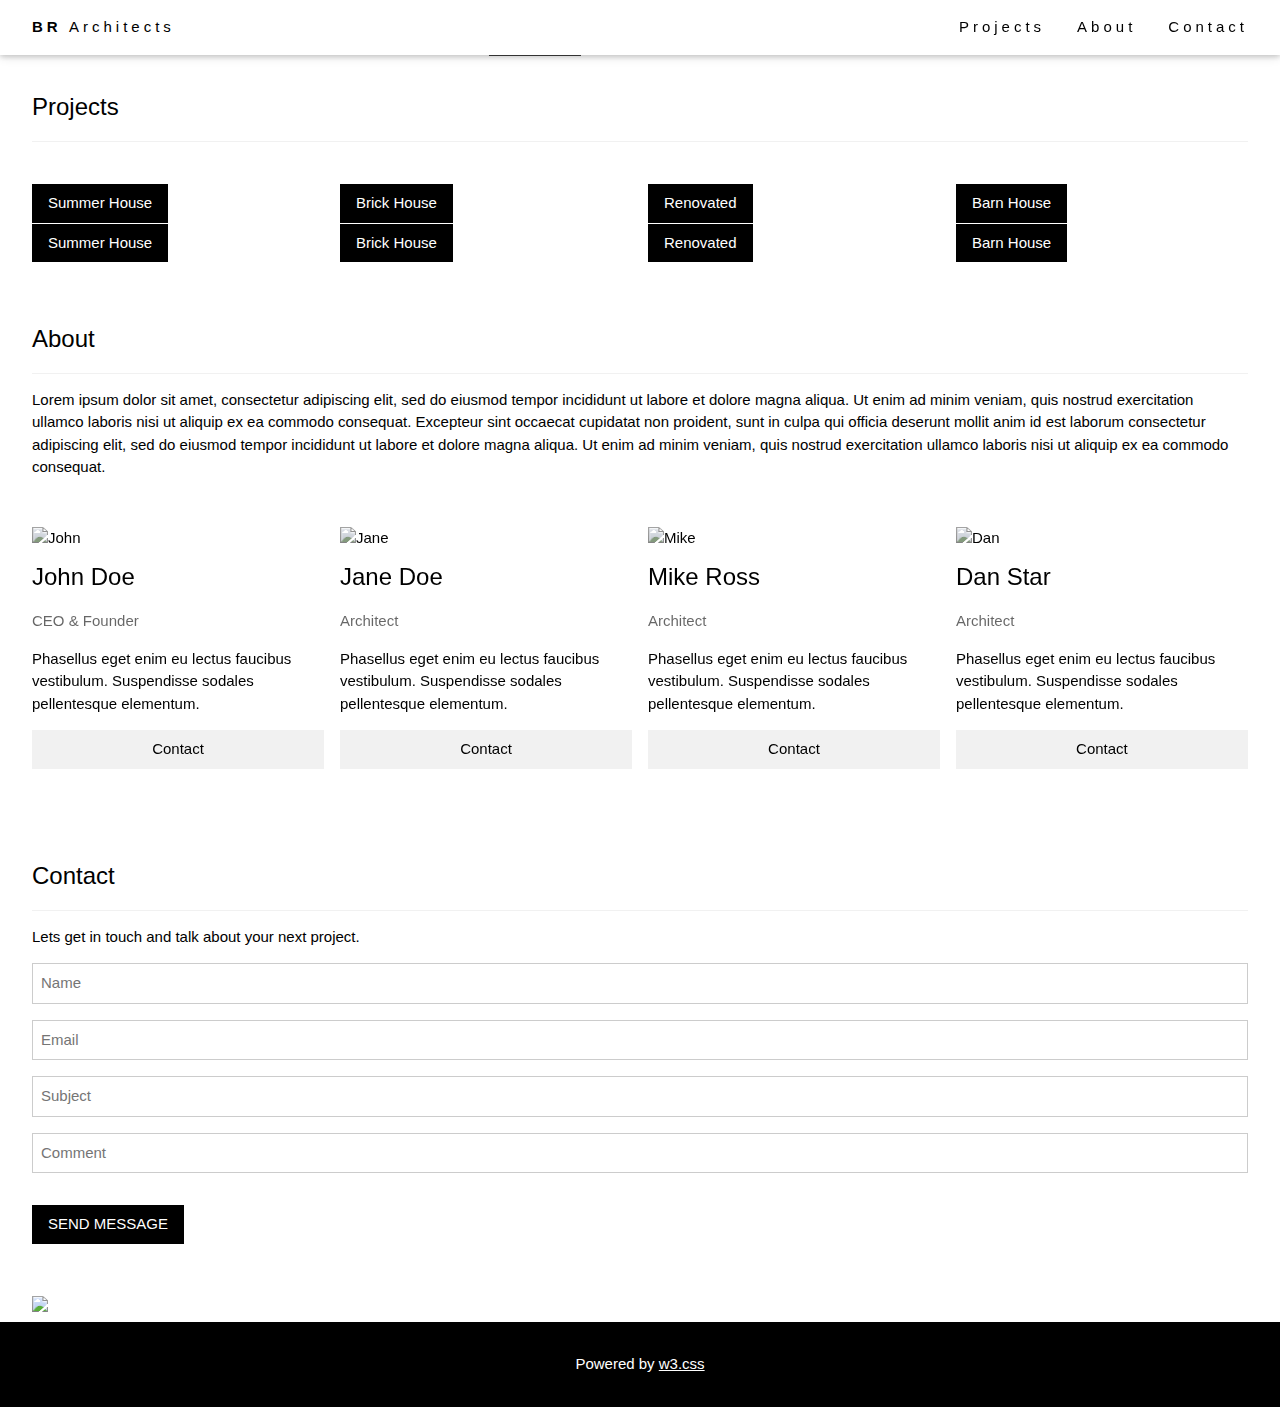
==== commit 9cd030a8: "Update index.html" ====
--- a/index.html
+++ b/index.html
@@ -1,826 +1,162 @@
 <!DOCTYPE html>
-<html lang="en">
-
-<head>
-  <meta charset="utf-8">
-  <meta content="width=device-width, initial-scale=1.0" name="viewport">
-
-  <title>Gp Bootstrap Template - Index</title>
-  <meta content="" name="description">
-  <meta content="" name="keywords">
-
-  <!-- Favicons -->
-  <link href="assets/img/favicon.png" rel="icon">
-  <link href="assets/img/apple-touch-icon.png" rel="apple-touch-icon">
-
-  <!-- Google Fonts -->
-  <link href="https://fonts.googleapis.com/css?family=Open+Sans:300,300i,400,400i,600,600i,700,700i|Raleway:300,300i,400,400i,500,500i,600,600i,700,700i|Poppins:300,300i,400,400i,500,500i,600,600i,700,700i" rel="stylesheet">
-
-  <!-- Vendor CSS Files -->
-  <link href="assets/vendor/aos/aos.css" rel="stylesheet">
-  <link href="assets/vendor/bootstrap/css/bootstrap.min.css" rel="stylesheet">
-  <link href="assets/vendor/bootstrap-icons/bootstrap-icons.css" rel="stylesheet">
-  <link href="assets/vendor/boxicons/css/boxicons.min.css" rel="stylesheet">
-  <link href="assets/vendor/glightbox/css/glightbox.min.css" rel="stylesheet">
-  <link href="assets/vendor/remixicon/remixicon.css" rel="stylesheet">
-  <link href="assets/vendor/swiper/swiper-bundle.min.css" rel="stylesheet">
-
-  <!-- Template Main CSS File -->
-  <link href="assets/css/style.css" rel="stylesheet">
-
-  <!-- =======================================================
-  * Template Name: Gp - v4.0.0
-  * Template URL: https://bootstrapmade.com/gp-free-multipurpose-html-bootstrap-template/
-  * Author: BootstrapMade.com
-  * License: https://bootstrapmade.com/license/
-  ======================================================== -->
-</head>
-
+<html>
+<title>W3.CSS Template</title>
+<meta charset="UTF-8">
+<meta name="viewport" content="width=device-width, initial-scale=1">
+<link rel="stylesheet" href="https://www.w3schools.com/w3css/4/w3.css">
 <body>
 
-  <!-- ======= Header ======= -->
-  <header id="header" class="fixed-top ">
-    <div class="container d-flex align-items-center justify-content-lg-between">
+<!-- Navbar (sit on top) -->
+<div class="w3-top">
+  <div class="w3-bar w3-white w3-wide w3-padding w3-card">
+    <a href="#home" class="w3-bar-item w3-button"><b>BR</b> Architects</a>
+    <!-- Float links to the right. Hide them on small screens -->
+    <div class="w3-right w3-hide-small">
+      <a href="#projects" class="w3-bar-item w3-button">Projects</a>
+      <a href="#about" class="w3-bar-item w3-button">About</a>
+      <a href="#contact" class="w3-bar-item w3-button">Contact</a>
+    </div>
+  </div>
+</div>
 
-      <h1 class="logo me-auto me-lg-0"><a href="index.html">Gp<span>.</span></a></h1>
-      <!-- Uncomment below if you prefer to use an image logo -->
-      <!-- <a href="index.html" class="logo me-auto me-lg-0"><img src="assets/img/logo.png" alt="" class="img-fluid"></a>-->
+<!-- Header -->
+<header class="w3-display-container w3-content w3-wide" style="max-width:1500px;" id="home">
+  <img class="w3-image" src="/w3images/architect.jpg" alt="Architecture" width="1500" height="800">
+  <div class="w3-display-middle w3-margin-top w3-center">
+    <h1 class="w3-xxlarge w3-text-white"><span class="w3-padding w3-black w3-opacity-min"><b>BR</b></span> <span class="w3-hide-small w3-text-light-grey">Architects</span></h1>
+  </div>
+</header>
 
-      <nav id="navbar" class="navbar order-last order-lg-0">
-        <ul>
-          <li><a class="nav-link scrollto active" href="#hero">Home</a></li>
-          <li><a class="nav-link scrollto" href="#about">About</a></li>
-          <li><a class="nav-link scrollto" href="#services">Services</a></li>
-          <li><a class="nav-link scrollto " href="#portfolio">Portfolio</a></li>
-          <li><a class="nav-link scrollto" href="#team">Team</a></li>
-          <li class="dropdown"><a href="#"><span>Drop Down</span> <i class="bi bi-chevron-down"></i></a>
-            <ul>
-              <li><a href="#">Drop Down 1</a></li>
-              <li class="dropdown"><a href="#"><span>Deep Drop Down</span> <i class="bi bi-chevron-right"></i></a>
-                <ul>
-                  <li><a href="#">Deep Drop Down 1</a></li>
-                  <li><a href="#">Deep Drop Down 2</a></li>
-                  <li><a href="#">Deep Drop Down 3</a></li>
-                  <li><a href="#">Deep Drop Down 4</a></li>
-                  <li><a href="#">Deep Drop Down 5</a></li>
-                </ul>
-              </li>
-              <li><a href="#">Drop Down 2</a></li>
-              <li><a href="#">Drop Down 3</a></li>
-              <li><a href="#">Drop Down 4</a></li>
-            </ul>
-          </li>
-          <li><a class="nav-link scrollto" href="#contact">Contact</a></li>
-        </ul>
-        <i class="bi bi-list mobile-nav-toggle"></i>
-      </nav><!-- .navbar -->
+<!-- Page content -->
+<div class="w3-content w3-padding" style="max-width:1564px">
 
-      <a href="#about" class="get-started-btn scrollto">Get Started</a>
+  <!-- Project Section -->
+  <div class="w3-container w3-padding-32" id="projects">
+    <h3 class="w3-border-bottom w3-border-light-grey w3-padding-16">Projects</h3>
+  </div>
 
-    </div>
-  </header><!-- End Header -->
-
-  <!-- ======= Hero Section ======= -->
-  <section id="hero" class="d-flex align-items-center justify-content-center">
-    <div class="container" data-aos="fade-up">
-
-      <div class="row justify-content-center" data-aos="fade-up" data-aos-delay="150">
-        <div class="col-xl-6 col-lg-8">
-          <h1>Powerful Digital Solutions With Gp<span>.</span></h1>
-          <h2>We are team of talented digital marketers</h2>
-        </div>
-      </div>
-
-      <div class="row gy-4 mt-5 justify-content-center" data-aos="zoom-in" data-aos-delay="250">
-        <div class="col-xl-2 col-md-4">
-          <div class="icon-box">
-            <i class="ri-store-line"></i>
-            <h3><a href="">Lorem Ipsum</a></h3>
-          </div>
-        </div>
-        <div class="col-xl-2 col-md-4">
-          <div class="icon-box">
-            <i class="ri-bar-chart-box-line"></i>
-            <h3><a href="">Dolor Sitema</a></h3>
-          </div>
-        </div>
-        <div class="col-xl-2 col-md-4">
-          <div class="icon-box">
-            <i class="ri-calendar-todo-line"></i>
-            <h3><a href="">Sedare Perspiciatis</a></h3>
-          </div>
-        </div>
-        <div class="col-xl-2 col-md-4">
-          <div class="icon-box">
-            <i class="ri-paint-brush-line"></i>
-            <h3><a href="">Magni Dolores</a></h3>
-          </div>
-        </div>
-        <div class="col-xl-2 col-md-4">
-          <div class="icon-box">
-            <i class="ri-database-2-line"></i>
-            <h3><a href="">Nemos Enimade</a></h3>
-          </div>
-        </div>
-      </div>
-
-    </div>
-  </section><!-- End Hero -->
-
-  <main id="main">
-
-    <!-- ======= About Section ======= -->
-    <section id="about" class="about">
-      <div class="container" data-aos="fade-up">
-
-        <div class="row">
-          <div class="col-lg-6 order-1 order-lg-2" data-aos="fade-left" data-aos-delay="100">
-            <img src="assets/img/about.jpg" class="img-fluid" alt="">
-          </div>
-          <div class="col-lg-6 pt-4 pt-lg-0 order-2 order-lg-1 content" data-aos="fade-right" data-aos-delay="100">
-            <h3>Voluptatem dignissimos provident quasi corporis voluptates sit assumenda.</h3>
-            <p class="font-italic">
-              Lorem ipsum dolor sit amet, consectetur adipiscing elit, sed do eiusmod tempor incididunt ut labore et dolore
-              magna aliqua.
-            </p>
-            <ul>
-              <li><i class="ri-check-double-line"></i> Ullamco laboris nisi ut aliquip ex ea commodo consequat.</li>
-              <li><i class="ri-check-double-line"></i> Duis aute irure dolor in reprehenderit in voluptate velit.</li>
-              <li><i class="ri-check-double-line"></i> Ullamco laboris nisi ut aliquip ex ea commodo consequat. Duis aute irure dolor in reprehenderit in voluptate trideta storacalaperda mastiro dolore eu fugiat nulla pariatur.</li>
-            </ul>
-            <p>
-              Ullamco laboris nisi ut aliquip ex ea commodo consequat. Duis aute irure dolor in reprehenderit in voluptate
-              velit esse cillum dolore eu fugiat nulla pariatur. Excepteur sint occaecat cupidatat non proident
-            </p>
-          </div>
-        </div>
-
-      </div>
-    </section><!-- End About Section -->
-
-    <!-- ======= Clients Section ======= -->
-    <section id="clients" class="clients">
-      <div class="container" data-aos="zoom-in">
-
-        <div class="clients-slider swiper-container">
-          <div class="swiper-wrapper align-items-center">
-            <div class="swiper-slide"><img src="assets/img/clients/client-1.png" class="img-fluid" alt=""></div>
-            <div class="swiper-slide"><img src="assets/img/clients/client-2.png" class="img-fluid" alt=""></div>
-            <div class="swiper-slide"><img src="assets/img/clients/client-3.png" class="img-fluid" alt=""></div>
-            <div class="swiper-slide"><img src="assets/img/clients/client-4.png" class="img-fluid" alt=""></div>
-            <div class="swiper-slide"><img src="assets/img/clients/client-5.png" class="img-fluid" alt=""></div>
-            <div class="swiper-slide"><img src="assets/img/clients/client-6.png" class="img-fluid" alt=""></div>
-            <div class="swiper-slide"><img src="assets/img/clients/client-7.png" class="img-fluid" alt=""></div>
-            <div class="swiper-slide"><img src="assets/img/clients/client-8.png" class="img-fluid" alt=""></div>
-          </div>
-          <div class="swiper-pagination"></div>
-        </div>
-
-      </div>
-    </section><!-- End Clients Section -->
-
-    <!-- ======= Features Section ======= -->
-    <section id="features" class="features">
-      <div class="container" data-aos="fade-up">
-
-        <div class="row">
-          <div class="image col-lg-6" style='background-image: url("assets/img/features.jpg");' data-aos="fade-right"></div>
-          <div class="col-lg-6" data-aos="fade-left" data-aos-delay="100">
-            <div class="icon-box mt-5 mt-lg-0" data-aos="zoom-in" data-aos-delay="150">
-              <i class="bx bx-receipt"></i>
-              <h4>Est labore ad</h4>
-              <p>Consequuntur sunt aut quasi enim aliquam quae harum pariatur laboris nisi ut aliquip</p>
-            </div>
-            <div class="icon-box mt-5" data-aos="zoom-in" data-aos-delay="150">
-              <i class="bx bx-cube-alt"></i>
-              <h4>Harum esse qui</h4>
-              <p>Excepteur sint occaecat cupidatat non proident, sunt in culpa qui officia deserunt</p>
-            </div>
-            <div class="icon-box mt-5" data-aos="zoom-in" data-aos-delay="150">
-              <i class="bx bx-images"></i>
-              <h4>Aut occaecati</h4>
-              <p>Aut suscipit aut cum nemo deleniti aut omnis. Doloribus ut maiores omnis facere</p>
-            </div>
-            <div class="icon-box mt-5" data-aos="zoom-in" data-aos-delay="150">
-              <i class="bx bx-shield"></i>
-              <h4>Beatae veritatis</h4>
-              <p>Expedita veritatis consequuntur nihil tempore laudantium vitae denat pacta</p>
-            </div>
-          </div>
-        </div>
-
-      </div>
-    </section><!-- End Features Section -->
-
-    <!-- ======= Services Section ======= -->
-    <section id="services" class="services">
-      <div class="container" data-aos="fade-up">
-
-        <div class="section-title">
-          <h2>Services</h2>
-          <p>Check our Services</p>
-        </div>
-
-        <div class="row">
-          <div class="col-lg-4 col-md-6 d-flex align-items-stretch" data-aos="zoom-in" data-aos-delay="100">
-            <div class="icon-box">
-              <div class="icon"><i class="bx bxl-dribbble"></i></div>
-              <h4><a href="">Lorem Ipsum</a></h4>
-              <p>Voluptatum deleniti atque corrupti quos dolores et quas molestias excepturi</p>
-            </div>
-          </div>
-
-          <div class="col-lg-4 col-md-6 d-flex align-items-stretch mt-4 mt-md-0" data-aos="zoom-in" data-aos-delay="200">
-            <div class="icon-box">
-              <div class="icon"><i class="bx bx-file"></i></div>
-              <h4><a href="">Sed ut perspiciatis</a></h4>
-              <p>Duis aute irure dolor in reprehenderit in voluptate velit esse cillum dolore</p>
-            </div>
-          </div>
-
-          <div class="col-lg-4 col-md-6 d-flex align-items-stretch mt-4 mt-lg-0" data-aos="zoom-in" data-aos-delay="300">
-            <div class="icon-box">
-              <div class="icon"><i class="bx bx-tachometer"></i></div>
-              <h4><a href="">Magni Dolores</a></h4>
-              <p>Excepteur sint occaecat cupidatat non proident, sunt in culpa qui officia</p>
-            </div>
-          </div>
-
-          <div class="col-lg-4 col-md-6 d-flex align-items-stretch mt-4" data-aos="zoom-in" data-aos-delay="100">
-            <div class="icon-box">
-              <div class="icon"><i class="bx bx-world"></i></div>
-              <h4><a href="">Nemo Enim</a></h4>
-              <p>At vero eos et accusamus et iusto odio dignissimos ducimus qui blanditiis</p>
-            </div>
-          </div>
-
-          <div class="col-lg-4 col-md-6 d-flex align-items-stretch mt-4" data-aos="zoom-in" data-aos-delay="200">
-            <div class="icon-box">
-              <div class="icon"><i class="bx bx-slideshow"></i></div>
-              <h4><a href="">Dele cardo</a></h4>
-              <p>Quis consequatur saepe eligendi voluptatem consequatur dolor consequuntur</p>
-            </div>
-          </div>
-
-          <div class="col-lg-4 col-md-6 d-flex align-items-stretch mt-4" data-aos="zoom-in" data-aos-delay="300">
-            <div class="icon-box">
-              <div class="icon"><i class="bx bx-arch"></i></div>
-              <h4><a href="">Divera don</a></h4>
-              <p>Modi nostrum vel laborum. Porro fugit error sit minus sapiente sit aspernatur</p>
-            </div>
-          </div>
-
-        </div>
-
-      </div>
-    </section><!-- End Services Section -->
-
-    <!-- ======= Cta Section ======= -->
-    <section id="cta" class="cta">
-      <div class="container" data-aos="zoom-in">
-
-        <div class="text-center">
-          <h3>Call To Action</h3>
-          <p> Duis aute irure dolor in reprehenderit in voluptate velit esse cillum dolore eu fugiat nulla pariatur. Excepteur sint occaecat cupidatat non proident, sunt in culpa qui officia deserunt mollit anim id est laborum.</p>
-          <a class="cta-btn" href="#">Call To Action</a>
-        </div>
-
-      </div>
-    </section><!-- End Cta Section -->
-
-    <!-- ======= Portfolio Section ======= -->
-    <section id="portfolio" class="portfolio">
-      <div class="container" data-aos="fade-up">
-
-        <div class="section-title">
-          <h2>Portfolio</h2>
-          <p>Check our Portfolio</p>
-        </div>
-
-        <div class="row" data-aos="fade-up" data-aos-delay="100">
-          <div class="col-lg-12 d-flex justify-content-center">
-            <ul id="portfolio-flters">
-              <li data-filter="*" class="filter-active">All</li>
-              <li data-filter=".filter-app">App</li>
-              <li data-filter=".filter-card">Card</li>
-              <li data-filter=".filter-web">Web</li>
-            </ul>
-          </div>
-        </div>
-
-        <div class="row portfolio-container" data-aos="fade-up" data-aos-delay="200">
-
-          <div class="col-lg-4 col-md-6 portfolio-item filter-app">
-            <div class="portfolio-wrap">
-              <img src="assets/img/portfolio/portfolio-1.jpg" class="img-fluid" alt="">
-              <div class="portfolio-info">
-                <h4>App 1</h4>
-                <p>App</p>
-                <div class="portfolio-links">
-                  <a href="assets/img/portfolio/portfolio-1.jpg" data-gallery="portfolioGallery" class="portfolio-lightbox" title="App 1"><i class="bx bx-plus"></i></a>
-                  <a href="portfolio-details.html" title="More Details"><i class="bx bx-link"></i></a>
-                </div>
-              </div>
-            </div>
-          </div>
-
-          <div class="col-lg-4 col-md-6 portfolio-item filter-web">
-            <div class="portfolio-wrap">
-              <img src="assets/img/portfolio/portfolio-2.jpg" class="img-fluid" alt="">
-              <div class="portfolio-info">
-                <h4>Web 3</h4>
-                <p>Web</p>
-                <div class="portfolio-links">
-                  <a href="assets/img/portfolio/portfolio-2.jpg" data-gallery="portfolioGallery" class="portfolio-lightbox" title="Web 3"><i class="bx bx-plus"></i></a>
-                  <a href="portfolio-details.html" title="More Details"><i class="bx bx-link"></i></a>
-                </div>
-              </div>
-            </div>
-          </div>
-
-          <div class="col-lg-4 col-md-6 portfolio-item filter-app">
-            <div class="portfolio-wrap">
-              <img src="assets/img/portfolio/portfolio-3.jpg" class="img-fluid" alt="">
-              <div class="portfolio-info">
-                <h4>App 2</h4>
-                <p>App</p>
-                <div class="portfolio-links">
-                  <a href="assets/img/portfolio/portfolio-3.jpg" data-gallery="portfolioGallery" class="portfolio-lightbox" title="App 2"><i class="bx bx-plus"></i></a>
-                  <a href="portfolio-details.html" title="More Details"><i class="bx bx-link"></i></a>
-                </div>
-              </div>
-            </div>
-          </div>
-
-          <div class="col-lg-4 col-md-6 portfolio-item filter-card">
-            <div class="portfolio-wrap">
-              <img src="assets/img/portfolio/portfolio-4.jpg" class="img-fluid" alt="">
-              <div class="portfolio-info">
-                <h4>Card 2</h4>
-                <p>Card</p>
-                <div class="portfolio-links">
-                  <a href="assets/img/portfolio/portfolio-4.jpg" data-gallery="portfolioGallery" class="portfolio-lightbox" title="Card 2"><i class="bx bx-plus"></i></a>
-                  <a href="portfolio-details.html" title="More Details"><i class="bx bx-link"></i></a>
-                </div>
-              </div>
-            </div>
-          </div>
-
-          <div class="col-lg-4 col-md-6 portfolio-item filter-web">
-            <div class="portfolio-wrap">
-              <img src="assets/img/portfolio/portfolio-5.jpg" class="img-fluid" alt="">
-              <div class="portfolio-info">
-                <h4>Web 2</h4>
-                <p>Web</p>
-                <div class="portfolio-links">
-                  <a href="assets/img/portfolio/portfolio-5.jpg" data-gallery="portfolioGallery" class="portfolio-lightbox" title="Web 2"><i class="bx bx-plus"></i></a>
-                  <a href="portfolio-details.html" title="More Details"><i class="bx bx-link"></i></a>
-                </div>
-              </div>
-            </div>
-          </div>
-
-          <div class="col-lg-4 col-md-6 portfolio-item filter-app">
-            <div class="portfolio-wrap">
-              <img src="assets/img/portfolio/portfolio-6.jpg" class="img-fluid" alt="">
-              <div class="portfolio-info">
-                <h4>App 3</h4>
-                <p>App</p>
-                <div class="portfolio-links">
-                  <a href="assets/img/portfolio/portfolio-6.jpg" data-gallery="portfolioGallery" class="portfolio-lightbox" title="App 3"><i class="bx bx-plus"></i></a>
-                  <a href="portfolio-details.html" title="More Details"><i class="bx bx-link"></i></a>
-                </div>
-              </div>
-            </div>
-          </div>
-
-          <div class="col-lg-4 col-md-6 portfolio-item filter-card">
-            <div class="portfolio-wrap">
-              <img src="assets/img/portfolio/portfolio-7.jpg" class="img-fluid" alt="">
-              <div class="portfolio-info">
-                <h4>Card 1</h4>
-                <p>Card</p>
-                <div class="portfolio-links">
-                  <a href="assets/img/portfolio/portfolio-7.jpg" data-gallery="portfolioGallery" class="portfolio-lightbox" title="Card 1"><i class="bx bx-plus"></i></a>
-                  <a href="portfolio-details.html" title="More Details"><i class="bx bx-link"></i></a>
-                </div>
-              </div>
-            </div>
-          </div>
-
-          <div class="col-lg-4 col-md-6 portfolio-item filter-card">
-            <div class="portfolio-wrap">
-              <img src="assets/img/portfolio/portfolio-8.jpg" class="img-fluid" alt="">
-              <div class="portfolio-info">
-                <h4>Card 3</h4>
-                <p>Card</p>
-                <div class="portfolio-links">
-                  <a href="assets/img/portfolio/portfolio-8.jpg" data-gallery="portfolioGallery" class="portfolio-lightbox" title="Card 3"><i class="bx bx-plus"></i></a>
-                  <a href="portfolio-details.html" title="More Details"><i class="bx bx-link"></i></a>
-                </div>
-              </div>
-            </div>
-          </div>
-
-          <div class="col-lg-4 col-md-6 portfolio-item filter-web">
-            <div class="portfolio-wrap">
-              <img src="assets/img/portfolio/portfolio-9.jpg" class="img-fluid" alt="">
-              <div class="portfolio-info">
-                <h4>Web 3</h4>
-                <p>Web</p>
-                <div class="portfolio-links">
-                  <a href="assets/img/portfolio/portfolio-9.jpg" data-gallery="portfolioGallery" class="portfolio-lightbox" title="Web 3"><i class="bx bx-plus"></i></a>
-                  <a href="portfolio-details.html" title="More Details"><i class="bx bx-link"></i></a>
-                </div>
-              </div>
-            </div>
-          </div>
-
-        </div>
-
-      </div>
-    </section><!-- End Portfolio Section -->
-
-    <!-- ======= Counts Section ======= -->
-    <section id="counts" class="counts">
-      <div class="container" data-aos="fade-up">
-
-        <div class="row no-gutters">
-          <div class="image col-xl-5 d-flex align-items-stretch justify-content-center justify-content-lg-start" data-aos="fade-right" data-aos-delay="100"></div>
-          <div class="col-xl-7 ps-0 ps-lg-5 pe-lg-1 d-flex align-items-stretch" data-aos="fade-left" data-aos-delay="100">
-            <div class="content d-flex flex-column justify-content-center">
-              <h3>Voluptatem dignissimos provident quasi</h3>
-              <p>
-                Lorem ipsum dolor sit amet, consectetur adipiscing elit, sed do eiusmod tempor incididunt ut labore et dolore magna aliqua. Duis aute irure dolor in reprehenderit
-              </p>
-              <div class="row">
-                <div class="col-md-6 d-md-flex align-items-md-stretch">
-                  <div class="count-box">
-                    <i class="bi bi-emoji-smile"></i>
-                    <span data-purecounter-start="0" data-purecounter-end="65" data-purecounter-duration="2" class="purecounter"></span>
-                    <p><strong>Happy Clients</strong> consequuntur voluptas nostrum aliquid ipsam architecto ut.</p>
-                  </div>
-                </div>
-
-                <div class="col-md-6 d-md-flex align-items-md-stretch">
-                  <div class="count-box">
-                    <i class="bi bi-journal-richtext"></i>
-                    <span data-purecounter-start="0" data-purecounter-end="85" data-purecounter-duration="2" class="purecounter"></span>
-                    <p><strong>Projects</strong> adipisci atque cum quia aspernatur totam laudantium et quia dere tan</p>
-                  </div>
-                </div>
-
-                <div class="col-md-6 d-md-flex align-items-md-stretch">
-                  <div class="count-box">
-                    <i class="bi bi-clock"></i>
-                    <span data-purecounter-start="0" data-purecounter-end="35" data-purecounter-duration="4" class="purecounter"></span>
-                    <p><strong>Years of experience</strong> aut commodi quaerat modi aliquam nam ducimus aut voluptate non vel</p>
-                  </div>
-                </div>
-
-                <div class="col-md-6 d-md-flex align-items-md-stretch">
-                  <div class="count-box">
-                    <i class="bi bi-award"></i>
-                    <span data-purecounter-start="0" data-purecounter-end="20" data-purecounter-duration="4" class="purecounter"></span>
-                    <p><strong>Awards</strong> rerum asperiores dolor alias quo reprehenderit eum et nemo pad der</p>
-                  </div>
-                </div>
-              </div>
-            </div><!-- End .content-->
-          </div>
-        </div>
-
-      </div>
-    </section><!-- End Counts Section -->
-
-    <!-- ======= Testimonials Section ======= -->
-    <section id="testimonials" class="testimonials">
-      <div class="container" data-aos="zoom-in">
-
-        <div class="testimonials-slider swiper-container" data-aos="fade-up" data-aos-delay="100">
-          <div class="swiper-wrapper">
-
-            <div class="swiper-slide">
-              <div class="testimonial-item">
-                <img src="assets/img/testimonials/testimonials-1.jpg" class="testimonial-img" alt="">
-                <h3>Saul Goodman</h3>
-                <h4>Ceo &amp; Founder</h4>
-                <p>
-                  <i class="bx bxs-quote-alt-left quote-icon-left"></i>
-                  Proin iaculis purus consequat sem cure digni ssim donec porttitora entum suscipit rhoncus. Accusantium quam, ultricies eget id, aliquam eget nibh et. Maecen aliquam, risus at semper.
-                  <i class="bx bxs-quote-alt-right quote-icon-right"></i>
-                </p>
-              </div>
-            </div><!-- End testimonial item -->
-
-            <div class="swiper-slide">
-              <div class="testimonial-item">
-                <img src="assets/img/testimonials/testimonials-2.jpg" class="testimonial-img" alt="">
-                <h3>Sara Wilsson</h3>
-                <h4>Designer</h4>
-                <p>
-                  <i class="bx bxs-quote-alt-left quote-icon-left"></i>
-                  Export tempor illum tamen malis malis eram quae irure esse labore quem cillum quid cillum eram malis quorum velit fore eram velit sunt aliqua noster fugiat irure amet legam anim culpa.
-                  <i class="bx bxs-quote-alt-right quote-icon-right"></i>
-                </p>
-              </div>
-            </div><!-- End testimonial item -->
-
-            <div class="swiper-slide">
-              <div class="testimonial-item">
-                <img src="assets/img/testimonials/testimonials-3.jpg" class="testimonial-img" alt="">
-                <h3>Jena Karlis</h3>
-                <h4>Store Owner</h4>
-                <p>
-                  <i class="bx bxs-quote-alt-left quote-icon-left"></i>
-                  Enim nisi quem export duis labore cillum quae magna enim sint quorum nulla quem veniam duis minim tempor labore quem eram duis noster aute amet eram fore quis sint minim.
-                  <i class="bx bxs-quote-alt-right quote-icon-right"></i>
-                </p>
-              </div>
-            </div><!-- End testimonial item -->
-
-            <div class="swiper-slide">
-              <div class="testimonial-item">
-                <img src="assets/img/testimonials/testimonials-4.jpg" class="testimonial-img" alt="">
-                <h3>Matt Brandon</h3>
-                <h4>Freelancer</h4>
-                <p>
-                  <i class="bx bxs-quote-alt-left quote-icon-left"></i>
-                  Fugiat enim eram quae cillum dolore dolor amet nulla culpa multos export minim fugiat minim velit minim dolor enim duis veniam ipsum anim magna sunt elit fore quem dolore labore illum veniam.
-                  <i class="bx bxs-quote-alt-right quote-icon-right"></i>
-                </p>
-              </div>
-            </div><!-- End testimonial item -->
-
-            <div class="swiper-slide">
-              <div class="testimonial-item">
-                <img src="assets/img/testimonials/testimonials-5.jpg" class="testimonial-img" alt="">
-                <h3>John Larson</h3>
-                <h4>Entrepreneur</h4>
-                <p>
-                  <i class="bx bxs-quote-alt-left quote-icon-left"></i>
-                  Quis quorum aliqua sint quem legam fore sunt eram irure aliqua veniam tempor noster veniam enim culpa labore duis sunt culpa nulla illum cillum fugiat legam esse veniam culpa fore nisi cillum quid.
-                  <i class="bx bxs-quote-alt-right quote-icon-right"></i>
-                </p>
-              </div>
-            </div><!-- End testimonial item -->
-          </div>
-          <div class="swiper-pagination"></div>
-        </div>
-
-      </div>
-    </section><!-- End Testimonials Section -->
-
-    <!-- ======= Team Section ======= -->
-    <section id="team" class="team">
-      <div class="container" data-aos="fade-up">
-
-        <div class="section-title">
-          <h2>Team</h2>
-          <p>Check our Team</p>
-        </div>
-
-        <div class="row">
-
-          <div class="col-lg-3 col-md-6 d-flex align-items-stretch">
-            <div class="member" data-aos="fade-up" data-aos-delay="100">
-              <div class="member-img">
-                <img src="assets/img/team/team-1.jpg" class="img-fluid" alt="">
-                <div class="social">
-                  <a href=""><i class="bi bi-twitter"></i></a>
-                  <a href=""><i class="bi bi-facebook"></i></a>
-                  <a href=""><i class="bi bi-instagram"></i></a>
-                  <a href=""><i class="bi bi-linkedin"></i></a>
-                </div>
-              </div>
-              <div class="member-info">
-                <h4>Walter White</h4>
-                <span>Chief Executive Officer</span>
-              </div>
-            </div>
-          </div>
-
-          <div class="col-lg-3 col-md-6 d-flex align-items-stretch">
-            <div class="member" data-aos="fade-up" data-aos-delay="200">
-              <div class="member-img">
-                <img src="assets/img/team/team-2.jpg" class="img-fluid" alt="">
-                <div class="social">
-                  <a href=""><i class="bi bi-twitter"></i></a>
-                  <a href=""><i class="bi bi-facebook"></i></a>
-                  <a href=""><i class="bi bi-instagram"></i></a>
-                  <a href=""><i class="bi bi-linkedin"></i></a>
-                </div>
-              </div>
-              <div class="member-info">
-                <h4>Sarah Jhonson</h4>
-                <span>Product Manager</span>
-              </div>
-            </div>
-          </div>
-
-          <div class="col-lg-3 col-md-6 d-flex align-items-stretch">
-            <div class="member" data-aos="fade-up" data-aos-delay="300">
-              <div class="member-img">
-                <img src="assets/img/team/team-3.jpg" class="img-fluid" alt="">
-                <div class="social">
-                  <a href=""><i class="bi bi-twitter"></i></a>
-                  <a href=""><i class="bi bi-facebook"></i></a>
-                  <a href=""><i class="bi bi-instagram"></i></a>
-                  <a href=""><i class="bi bi-linkedin"></i></a>
-                </div>
-              </div>
-              <div class="member-info">
-                <h4>William Anderson</h4>
-                <span>CTO</span>
-              </div>
-            </div>
-          </div>
-
-          <div class="col-lg-3 col-md-6 d-flex align-items-stretch">
-            <div class="member" data-aos="fade-up" data-aos-delay="400">
-              <div class="member-img">
-                <img src="assets/img/team/team-4.jpg" class="img-fluid" alt="">
-                <div class="social">
-                  <a href=""><i class="bi bi-twitter"></i></a>
-                  <a href=""><i class="bi bi-facebook"></i></a>
-                  <a href=""><i class="bi bi-instagram"></i></a>
-                  <a href=""><i class="bi bi-linkedin"></i></a>
-                </div>
-              </div>
-              <div class="member-info">
-                <h4>Amanda Jepson</h4>
-                <span>Accountant</span>
-              </div>
-            </div>
-          </div>
-
-        </div>
-
-      </div>
-    </section><!-- End Team Section -->
-
-    <!-- ======= Contact Section ======= -->
-    <section id="contact" class="contact">
-      <div class="container" data-aos="fade-up">
-
-        <div class="section-title">
-          <h2>Contact</h2>
-          <p>Contact Us</p>
-        </div>
-
-        <div>
-          <iframe style="border:0; width: 100%; height: 270px;" src="https://www.google.com/maps/embed?pb=!1m14!1m8!1m3!1d12097.433213460943!2d-74.0062269!3d40.7101282!3m2!1i1024!2i768!4f13.1!3m3!1m2!1s0x0%3A0xb89d1fe6bc499443!2sDowntown+Conference+Center!5e0!3m2!1smk!2sbg!4v1539943755621" frameborder="0" allowfullscreen></iframe>
-        </div>
-
-        <div class="row mt-5">
-
-          <div class="col-lg-4">
-            <div class="info">
-              <div class="address">
-                <i class="bi bi-geo-alt"></i>
-                <h4>Location:</h4>
-                <p>A108 Adam Street, New York, NY 535022</p>
-              </div>
-
-              <div class="email">
-                <i class="bi bi-envelope"></i>
-                <h4>Email:</h4>
-                <p>info@example.com</p>
-              </div>
-
-              <div class="phone">
-                <i class="bi bi-phone"></i>
-                <h4>Call:</h4>
-                <p>+1 5589 55488 55s</p>
-              </div>
-
-            </div>
-
-          </div>
-
-          <div class="col-lg-8 mt-5 mt-lg-0">
-
-            <form action="forms/contact.php" method="post" role="form" class="php-email-form">
-              <div class="row">
-                <div class="col-md-6 form-group">
-                  <input type="text" name="name" class="form-control" id="name" placeholder="Your Name" required>
-                </div>
-                <div class="col-md-6 form-group mt-3 mt-md-0">
-                  <input type="email" class="form-control" name="email" id="email" placeholder="Your Email" required>
-                </div>
-              </div>
-              <div class="form-group mt-3">
-                <input type="text" class="form-control" name="subject" id="subject" placeholder="Subject" required>
-              </div>
-              <div class="form-group mt-3">
-                <textarea class="form-control" name="message" rows="5" placeholder="Message" required></textarea>
-              </div>
-              <div class="my-3">
-                <div class="loading">Loading</div>
-                <div class="error-message"></div>
-                <div class="sent-message">Your message has been sent. Thank you!</div>
-              </div>
-              <div class="text-center"><button type="submit">Send Message</button></div>
-            </form>
-
-          </div>
-
-        </div>
-
-      </div>
-    </section><!-- End Contact Section -->
-
-  </main><!-- End #main -->
-
-  <!-- ======= Footer ======= -->
-  <footer id="footer">
-    <div class="footer-top">
-      <div class="container">
-        <div class="row">
-
-          <div class="col-lg-3 col-md-6">
-            <div class="footer-info">
-              <h3>Gp<span>.</span></h3>
-              <p>
-                A108 Adam Street <br>
-                NY 535022, USA<br><br>
-                <strong>Phone:</strong> +1 5589 55488 55<br>
-                <strong>Email:</strong> info@example.com<br>
-              </p>
-              <div class="social-links mt-3">
-                <a href="#" class="twitter"><i class="bx bxl-twitter"></i></a>
-                <a href="#" class="facebook"><i class="bx bxl-facebook"></i></a>
-                <a href="#" class="instagram"><i class="bx bxl-instagram"></i></a>
-                <a href="#" class="google-plus"><i class="bx bxl-skype"></i></a>
-                <a href="#" class="linkedin"><i class="bx bxl-linkedin"></i></a>
-              </div>
-            </div>
-          </div>
-
-          <div class="col-lg-2 col-md-6 footer-links">
-            <h4>Useful Links</h4>
-            <ul>
-              <li><i class="bx bx-chevron-right"></i> <a href="#">Home</a></li>
-              <li><i class="bx bx-chevron-right"></i> <a href="#">About us</a></li>
-              <li><i class="bx bx-chevron-right"></i> <a href="#">Services</a></li>
-              <li><i class="bx bx-chevron-right"></i> <a href="#">Terms of service</a></li>
-              <li><i class="bx bx-chevron-right"></i> <a href="#">Privacy policy</a></li>
-            </ul>
-          </div>
-
-          <div class="col-lg-3 col-md-6 footer-links">
-            <h4>Our Services</h4>
-            <ul>
-              <li><i class="bx bx-chevron-right"></i> <a href="#">Web Design</a></li>
-              <li><i class="bx bx-chevron-right"></i> <a href="#">Web Development</a></li>
-              <li><i class="bx bx-chevron-right"></i> <a href="#">Product Management</a></li>
-              <li><i class="bx bx-chevron-right"></i> <a href="#">Marketing</a></li>
-              <li><i class="bx bx-chevron-right"></i> <a href="#">Graphic Design</a></li>
-            </ul>
-          </div>
-
-          <div class="col-lg-4 col-md-6 footer-newsletter">
-            <h4>Our Newsletter</h4>
-            <p>Tamen quem nulla quae legam multos aute sint culpa legam noster magna</p>
-            <form action="" method="post">
-              <input type="email" name="email"><input type="submit" value="Subscribe">
-            </form>
-
-          </div>
-
-        </div>
+  <div class="w3-row-padding">
+    <div class="w3-col l3 m6 w3-margin-bottom">
+      <div class="w3-display-container">
+        <div class="w3-display-topleft w3-black w3-padding">Summer House</div>
+        <img src="/w3images/house5.jpg" alt="House" style="width:100%">
       </div>
     </div>
-
-    <div class="container">
-      <div class="copyright">
-        &copy; Copyright <strong><span>Gp</span></strong>. All Rights Reserved
-      </div>
-      <div class="credits">
-        <!-- All the links in the footer should remain intact. -->
-        <!-- You can delete the links only if you purchased the pro version. -->
-        <!-- Licensing information: https://bootstrapmade.com/license/ -->
-        <!-- Purchase the pro version with working PHP/AJAX contact form: https://bootstrapmade.com/gp-free-multipurpose-html-bootstrap-template/ -->
-        Designed by <a href="https://bootstrapmade.com/">BootstrapMade</a>
+    <div class="w3-col l3 m6 w3-margin-bottom">
+      <div class="w3-display-container">
+        <div class="w3-display-topleft w3-black w3-padding">Brick House</div>
+        <img src="/w3images/house2.jpg" alt="House" style="width:100%">
       </div>
     </div>
-  </footer><!-- End Footer -->
+    <div class="w3-col l3 m6 w3-margin-bottom">
+      <div class="w3-display-container">
+        <div class="w3-display-topleft w3-black w3-padding">Renovated</div>
+        <img src="/w3images/house3.jpg" alt="House" style="width:100%">
+      </div>
+    </div>
+    <div class="w3-col l3 m6 w3-margin-bottom">
+      <div class="w3-display-container">
+        <div class="w3-display-topleft w3-black w3-padding">Barn House</div>
+        <img src="/w3images/house4.jpg" alt="House" style="width:100%">
+      </div>
+    </div>
+  </div>
 
-  <div id="preloader"></div>
-  <a href="#" class="back-to-top d-flex align-items-center justify-content-center"><i class="bi bi-arrow-up-short"></i></a>
+  <div class="w3-row-padding">
+    <div class="w3-col l3 m6 w3-margin-bottom">
+      <div class="w3-display-container">
+        <div class="w3-display-topleft w3-black w3-padding">Summer House</div>
+        <img src="/w3images/house2.jpg" alt="House" style="width:99%">
+      </div>
+    </div>
+    <div class="w3-col l3 m6 w3-margin-bottom">
+      <div class="w3-display-container">
+        <div class="w3-display-topleft w3-black w3-padding">Brick House</div>
+        <img src="/w3images/house5.jpg" alt="House" style="width:99%">
+      </div>
+    </div>
+    <div class="w3-col l3 m6 w3-margin-bottom">
+      <div class="w3-display-container">
+        <div class="w3-display-topleft w3-black w3-padding">Renovated</div>
+        <img src="/w3images/house4.jpg" alt="House" style="width:99%">
+      </div>
+    </div>
+    <div class="w3-col l3 m6 w3-margin-bottom">
+      <div class="w3-display-container">
+        <div class="w3-display-topleft w3-black w3-padding">Barn House</div>
+        <img src="/w3images/house3.jpg" alt="House" style="width:99%">
+      </div>
+    </div>
+  </div>
 
-  <!-- Vendor JS Files -->
-  <script src="assets/vendor/aos/aos.js"></script>
-  <script src="assets/vendor/bootstrap/js/bootstrap.bundle.min.js"></script>
-  <script src="assets/vendor/glightbox/js/glightbox.min.js"></script>
-  <script src="assets/vendor/isotope-layout/isotope.pkgd.min.js"></script>
-  <script src="assets/vendor/php-email-form/validate.js"></script>
-  <script src="assets/vendor/purecounter/purecounter.js"></script>
-  <script src="assets/vendor/swiper/swiper-bundle.min.js"></script>
+  <!-- About Section -->
+  <div class="w3-container w3-padding-32" id="about">
+    <h3 class="w3-border-bottom w3-border-light-grey w3-padding-16">About</h3>
+    <p>Lorem ipsum dolor sit amet, consectetur adipiscing elit, sed do eiusmod tempor incididunt ut labore et dolore magna aliqua. Ut enim ad minim veniam, quis nostrud exercitation ullamco laboris nisi ut aliquip ex ea commodo consequat. Excepteur sint
+      occaecat cupidatat non proident, sunt in culpa qui officia deserunt mollit anim id est laborum consectetur adipiscing elit, sed do eiusmod tempor incididunt ut labore et dolore magna aliqua. Ut enim ad minim veniam, quis nostrud exercitation ullamco
+      laboris nisi ut aliquip ex ea commodo consequat.
+    </p>
+  </div>
 
-  <!-- Template Main JS File -->
-  <script src="assets/js/main.js"></script>
+  <div class="w3-row-padding w3-grayscale">
+    <div class="w3-col l3 m6 w3-margin-bottom">
+      <img src="/w3images/team2.jpg" alt="John" style="width:100%">
+      <h3>John Doe</h3>
+      <p class="w3-opacity">CEO & Founder</p>
+      <p>Phasellus eget enim eu lectus faucibus vestibulum. Suspendisse sodales pellentesque elementum.</p>
+      <p><button class="w3-button w3-light-grey w3-block">Contact</button></p>
+    </div>
+    <div class="w3-col l3 m6 w3-margin-bottom">
+      <img src="/w3images/team1.jpg" alt="Jane" style="width:100%">
+      <h3>Jane Doe</h3>
+      <p class="w3-opacity">Architect</p>
+      <p>Phasellus eget enim eu lectus faucibus vestibulum. Suspendisse sodales pellentesque elementum.</p>
+      <p><button class="w3-button w3-light-grey w3-block">Contact</button></p>
+    </div>
+    <div class="w3-col l3 m6 w3-margin-bottom">
+      <img src="/w3images/team3.jpg" alt="Mike" style="width:100%">
+      <h3>Mike Ross</h3>
+      <p class="w3-opacity">Architect</p>
+      <p>Phasellus eget enim eu lectus faucibus vestibulum. Suspendisse sodales pellentesque elementum.</p>
+      <p><button class="w3-button w3-light-grey w3-block">Contact</button></p>
+    </div>
+    <div class="w3-col l3 m6 w3-margin-bottom">
+      <img src="/w3images/team4.jpg" alt="Dan" style="width:100%">
+      <h3>Dan Star</h3>
+      <p class="w3-opacity">Architect</p>
+      <p>Phasellus eget enim eu lectus faucibus vestibulum. Suspendisse sodales pellentesque elementum.</p>
+      <p><button class="w3-button w3-light-grey w3-block">Contact</button></p>
+    </div>
+  </div>
+
+  <!-- Contact Section -->
+  <div class="w3-container w3-padding-32" id="contact">
+    <h3 class="w3-border-bottom w3-border-light-grey w3-padding-16">Contact</h3>
+    <p>Lets get in touch and talk about your next project.</p>
+    <form action="/action_page.php" target="_blank">
+      <input class="w3-input w3-border" type="text" placeholder="Name" required name="Name">
+      <input class="w3-input w3-section w3-border" type="text" placeholder="Email" required name="Email">
+      <input class="w3-input w3-section w3-border" type="text" placeholder="Subject" required name="Subject">
+      <input class="w3-input w3-section w3-border" type="text" placeholder="Comment" required name="Comment">
+      <button class="w3-button w3-black w3-section" type="submit">
+        <i class="fa fa-paper-plane"></i> SEND MESSAGE
+      </button>
+    </form>
+  </div>
+  
+<!-- Image of location/map -->
+<div class="w3-container">
+  <img src="/w3images/map.jpg" class="w3-image" style="width:100%">
+</div>
+
+<!-- End page content -->
+</div>
+
+
+<!-- Footer -->
+<footer class="w3-center w3-black w3-padding-16">
+  <p>Powered by <a href="https://www.w3schools.com/w3css/default.asp" title="W3.CSS" target="_blank" class="w3-hover-text-green">w3.css</a></p>
+</footer>
 
 </body>
-
-</html>+</html>
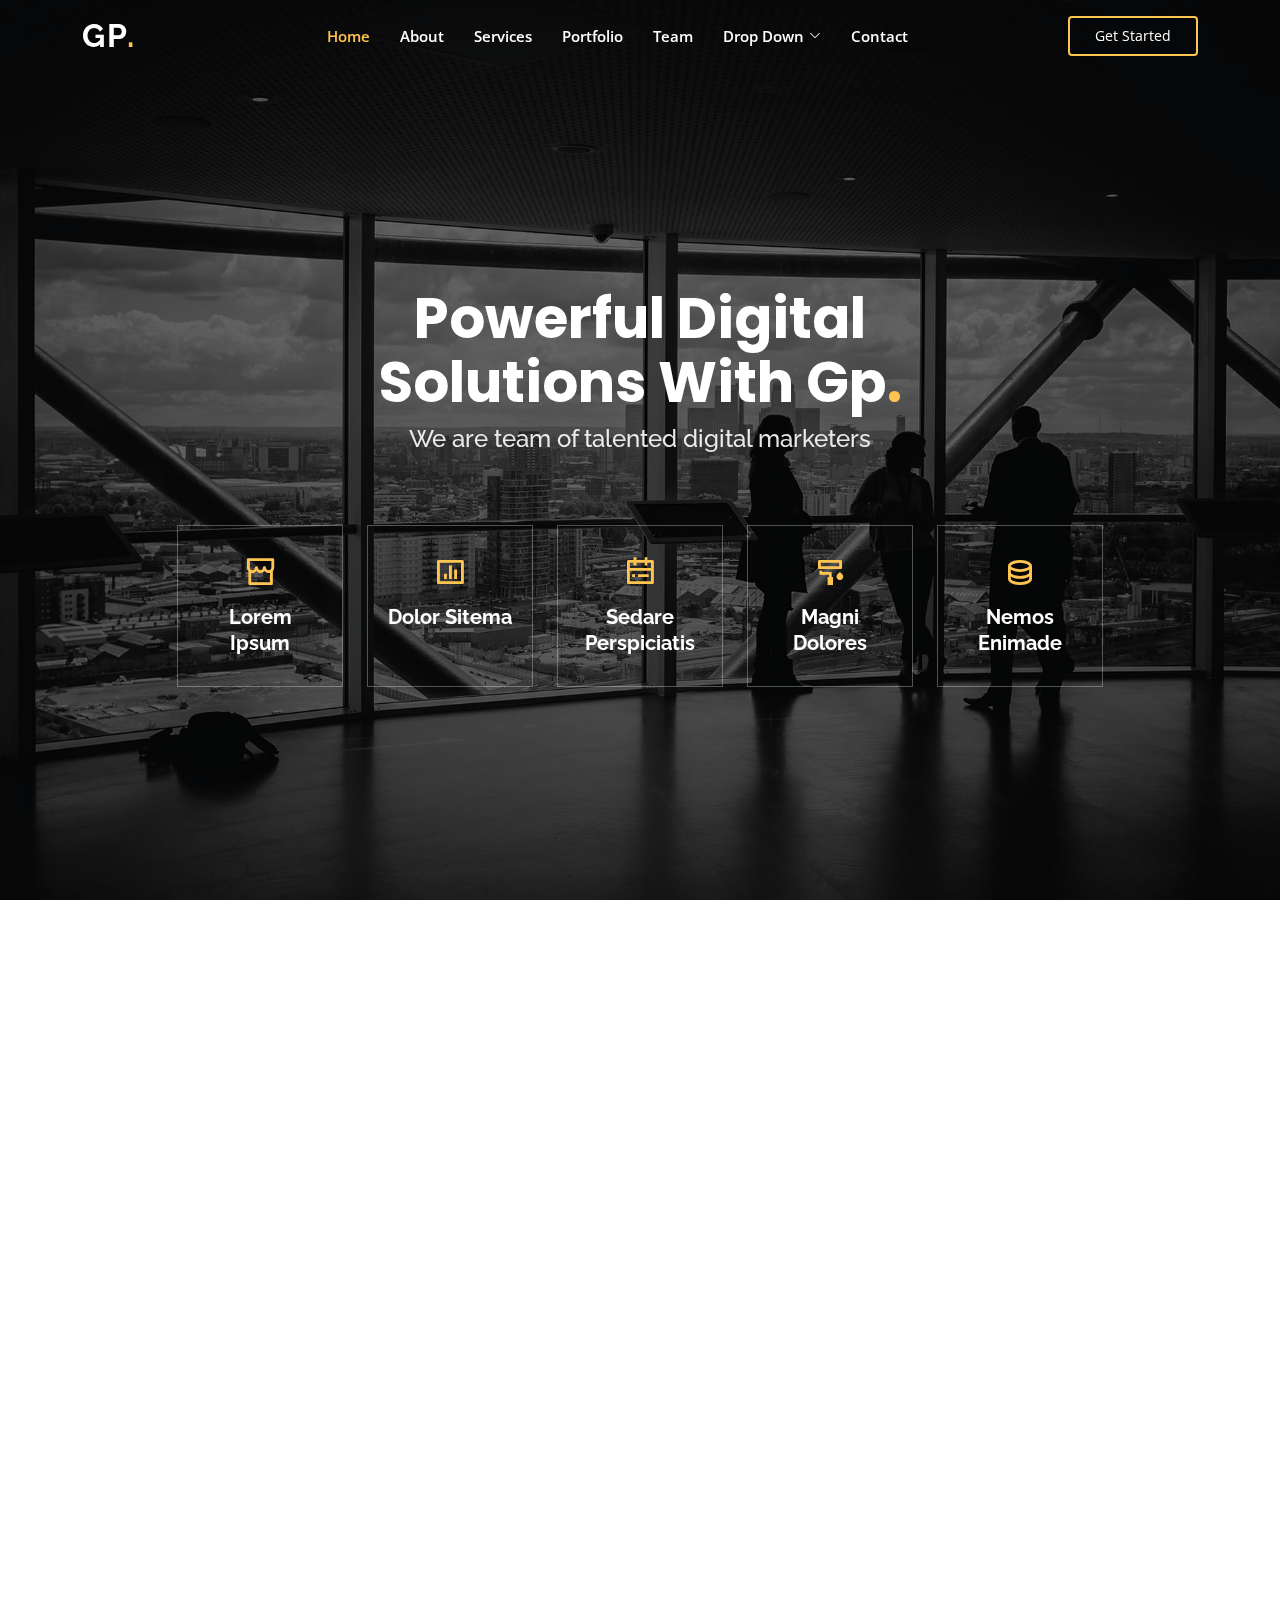
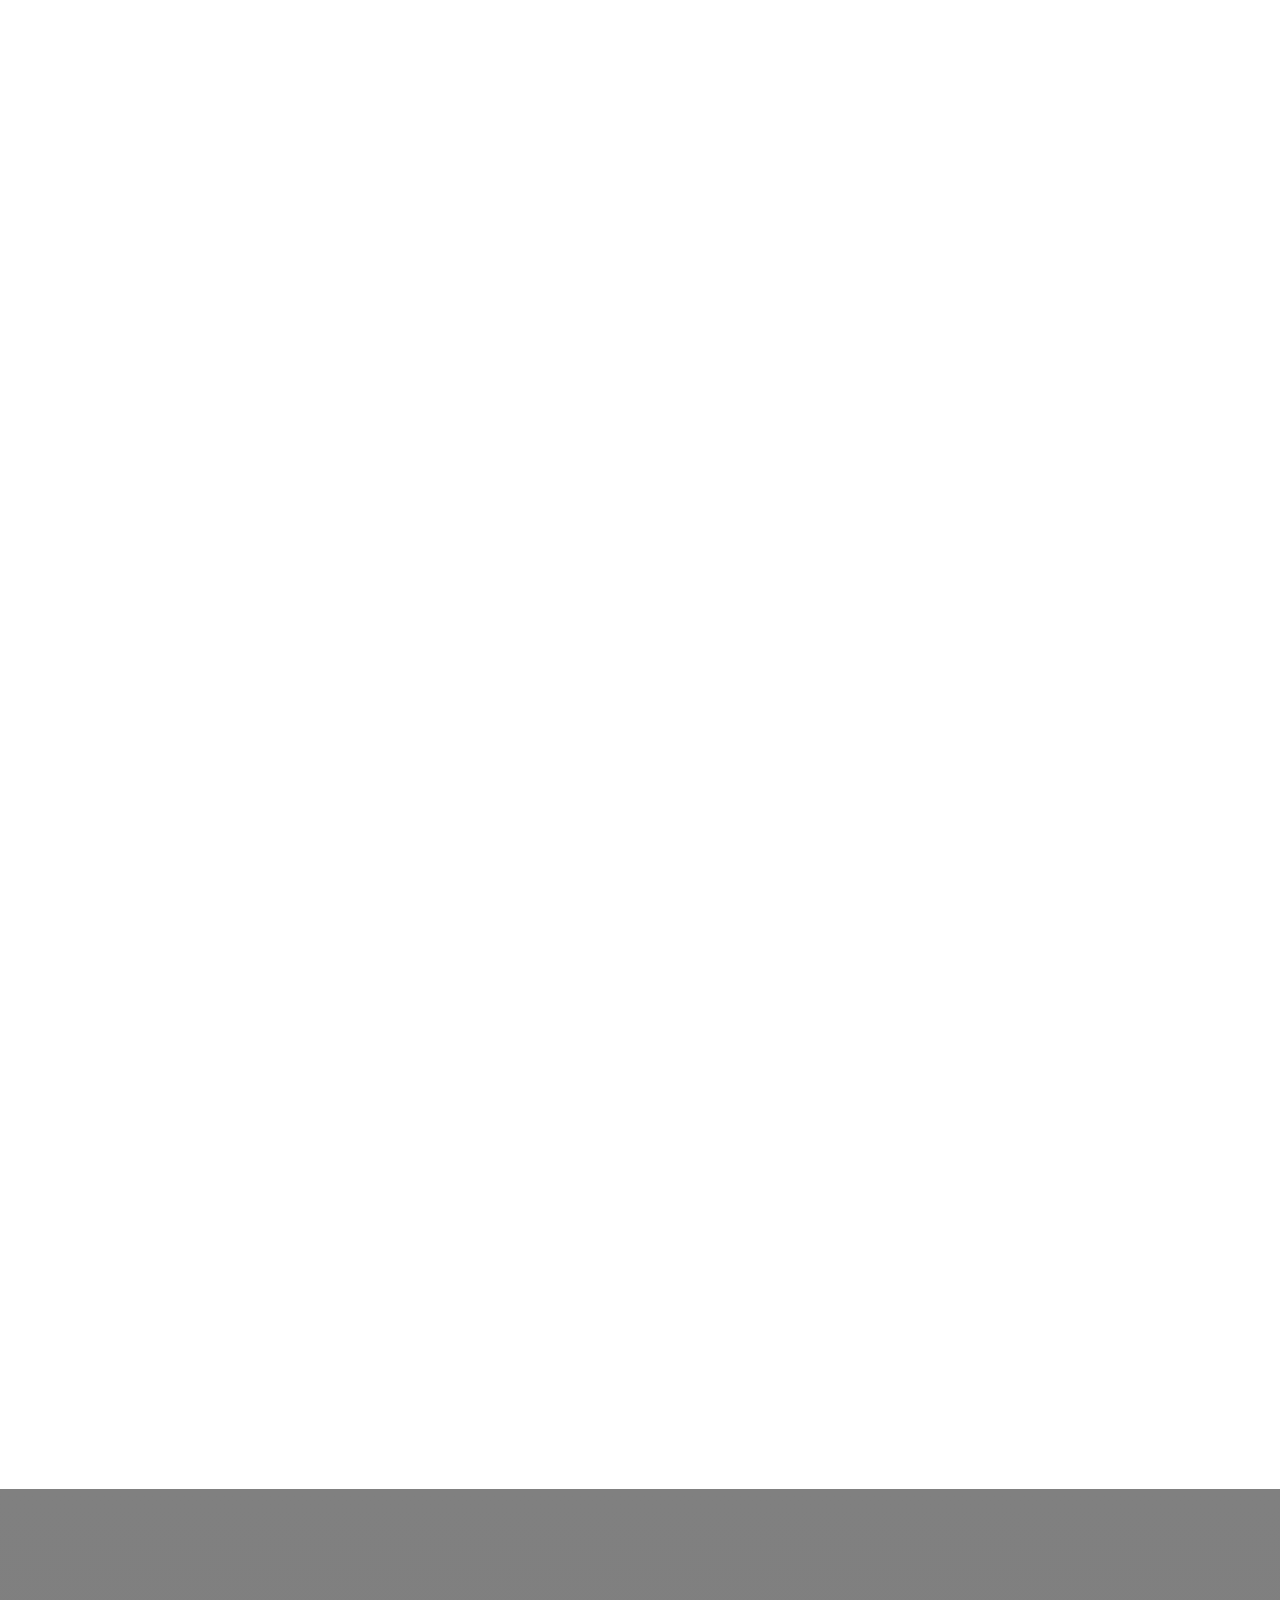
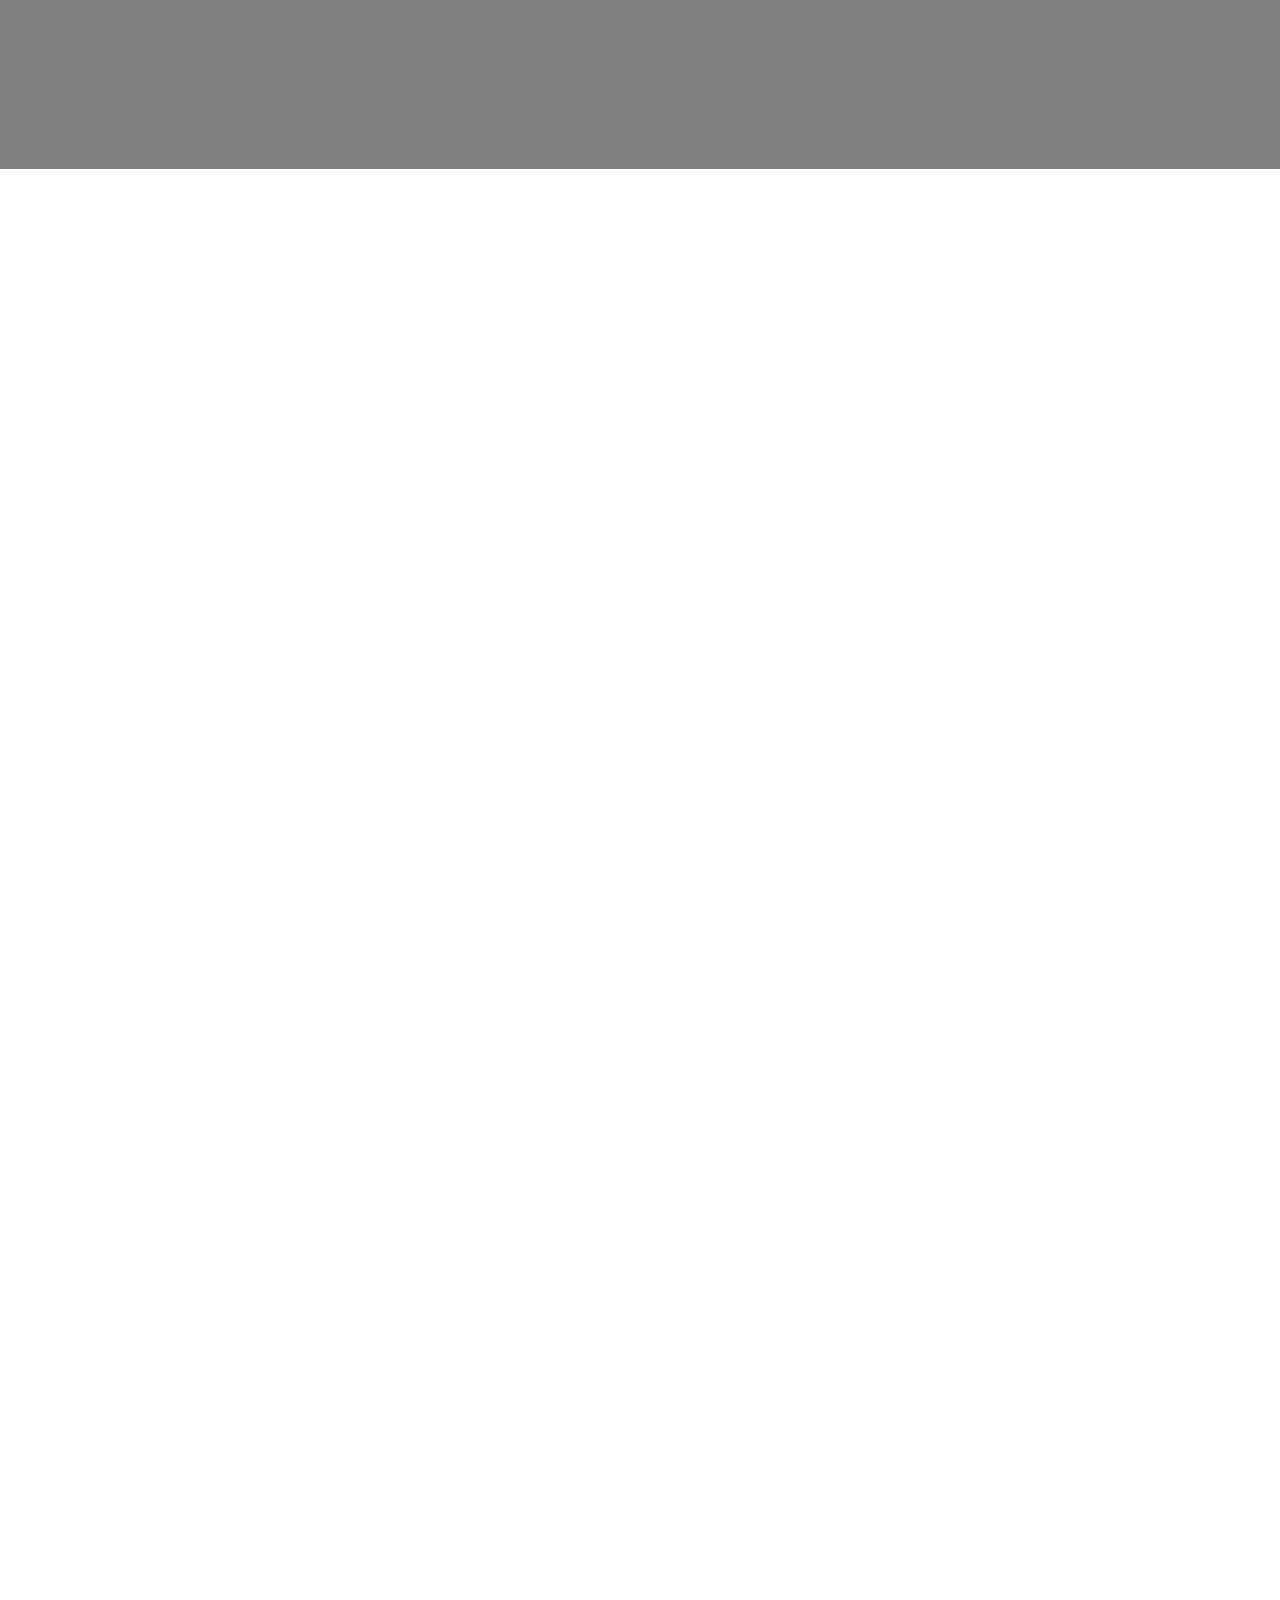
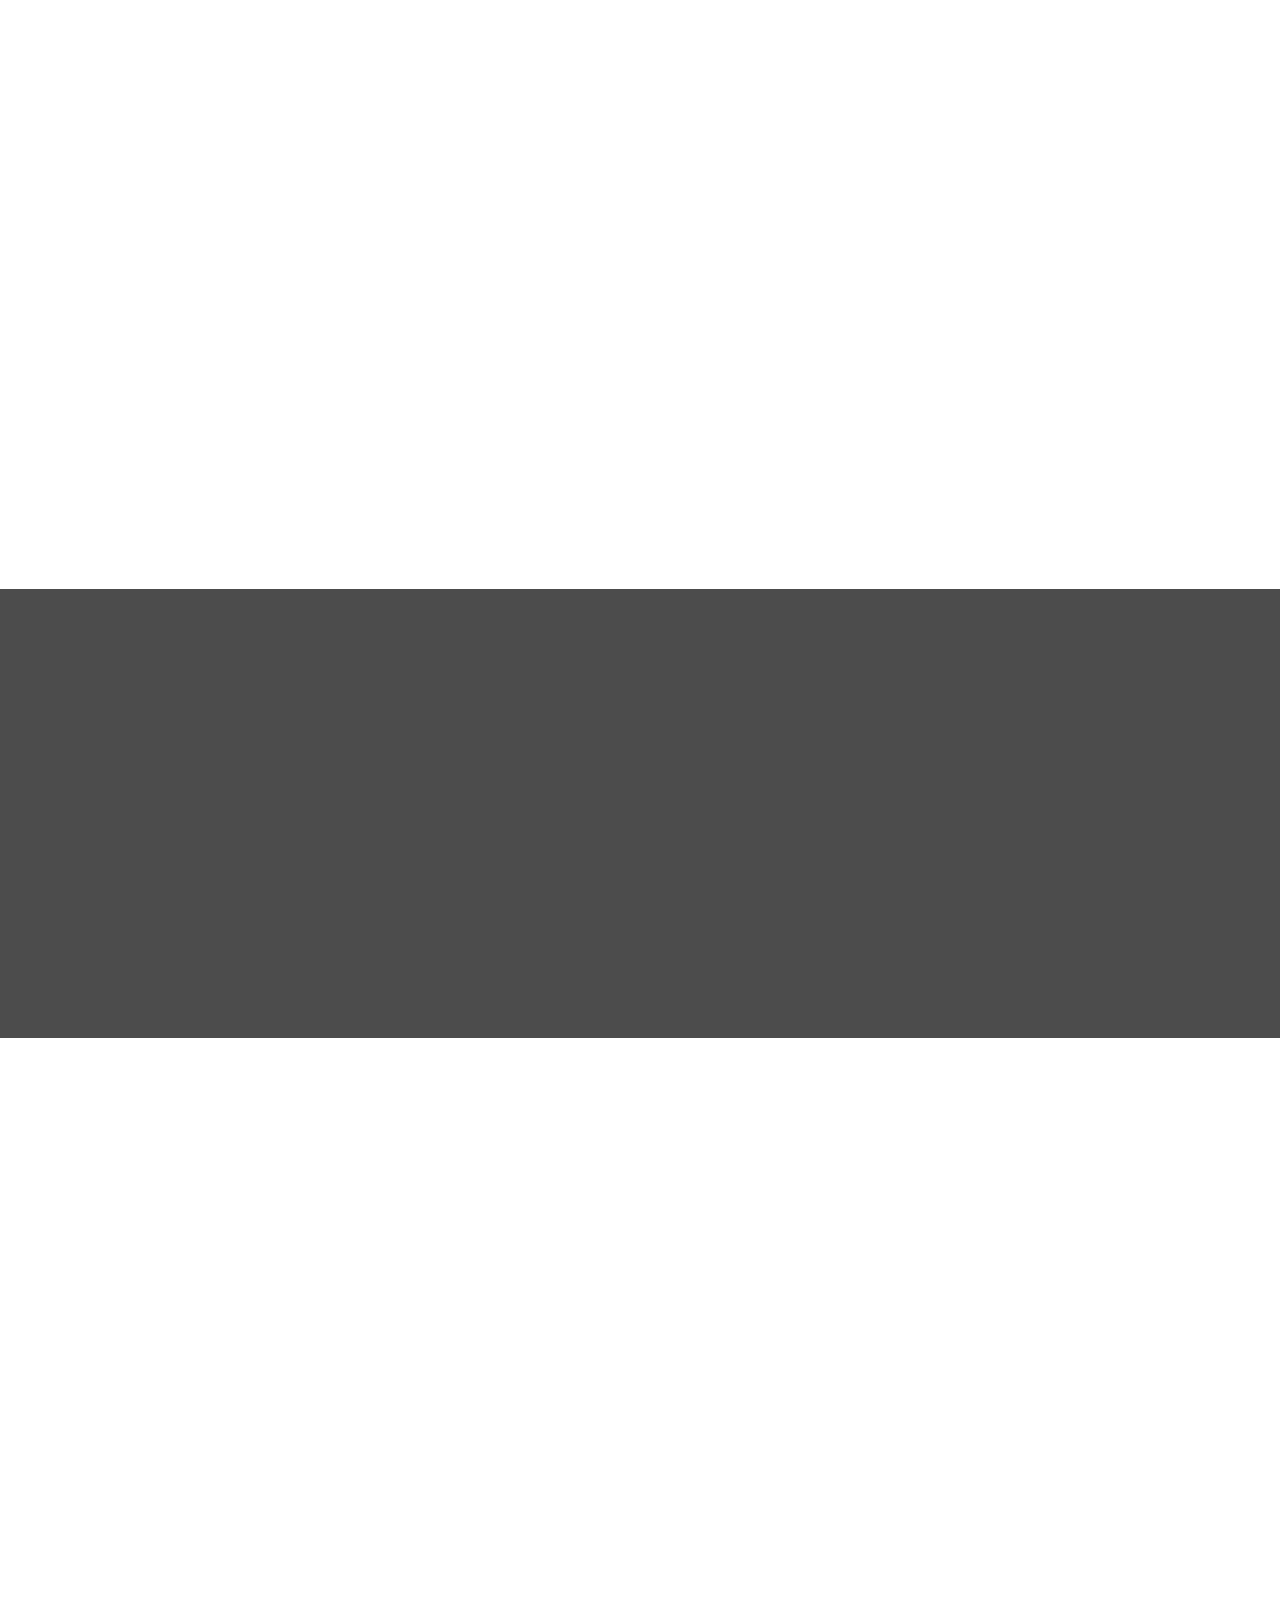
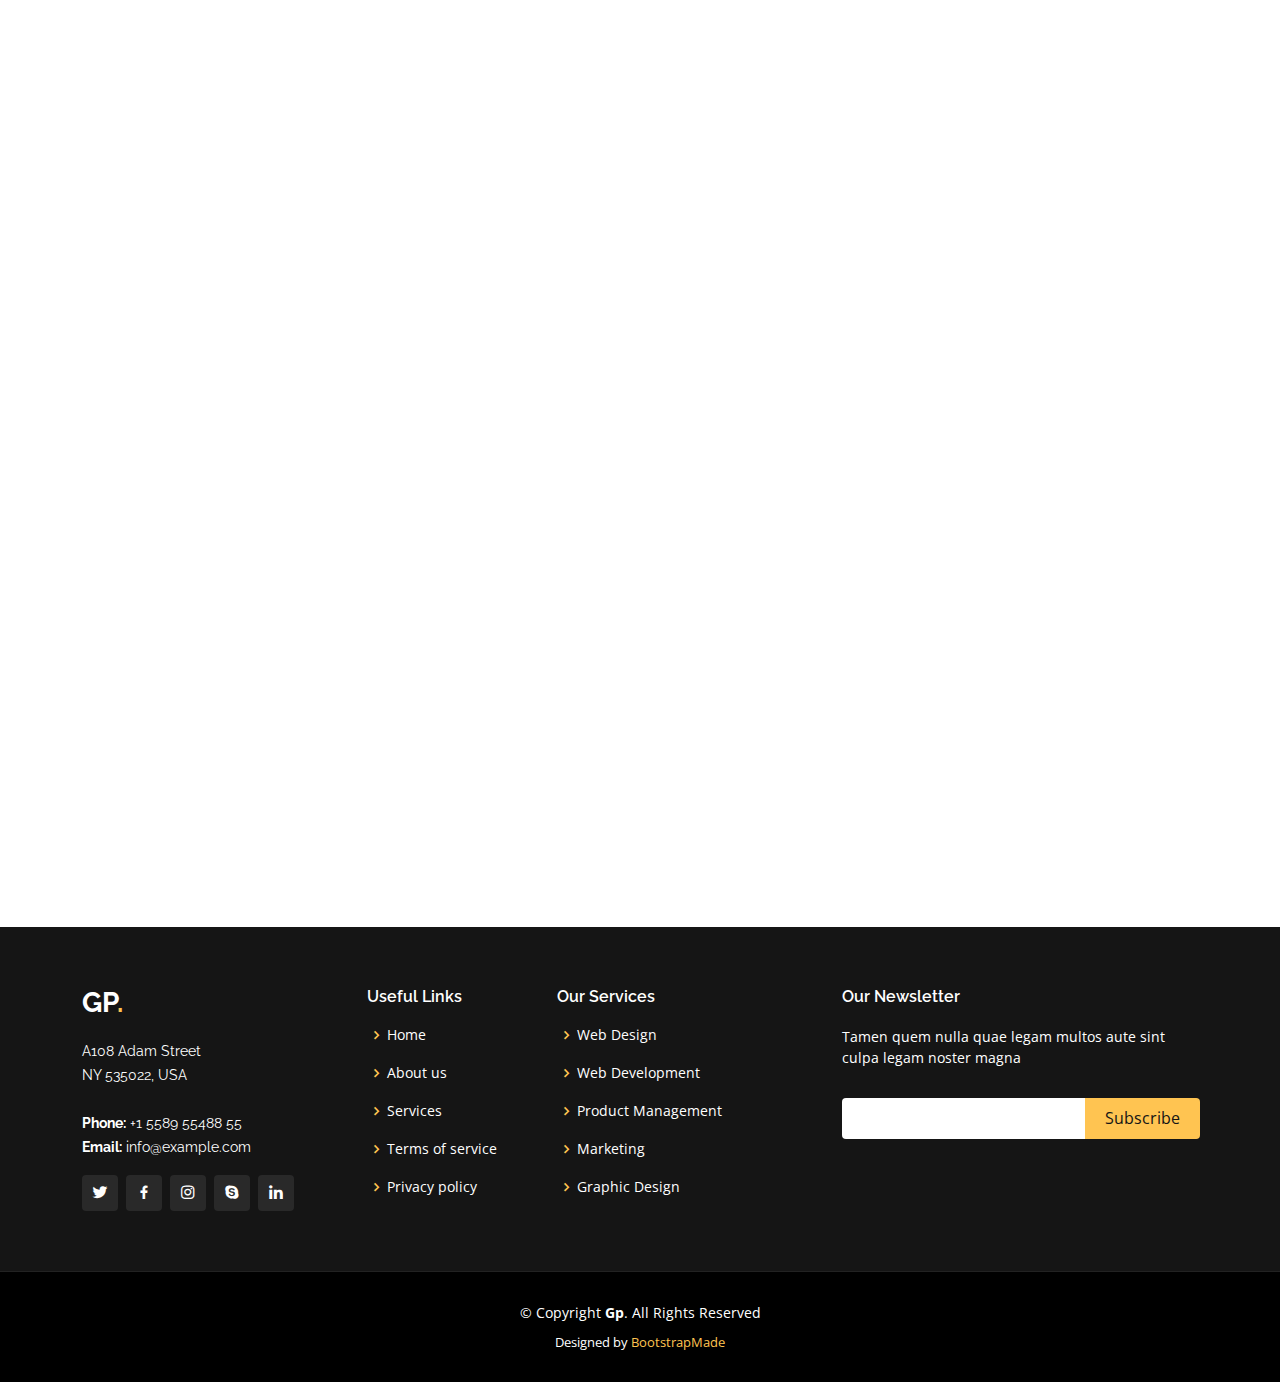
==== commit b4f1322d: "Update index.html" ====
--- a/index.html
+++ b/index.html
@@ -1,162 +1,826 @@
 <!DOCTYPE html>
-<html>
-<title>W3.CSS Template</title>
-<meta charset="UTF-8">
-<meta name="viewport" content="width=device-width, initial-scale=1">
-<link rel="stylesheet" href="https://www.w3schools.com/w3css/4/w3.css">
+<html lang="en">
+
+<head>
+  <meta charset="utf-8">
+  <meta content="width=device-width, initial-scale=1.0" name="viewport">
+
+  <title>Gp Bootstrap Template - Index</title>
+  <meta content="" name="description">
+  <meta content="" name="keywords">
+
+  <!-- Favicons -->
+  <link href="assets/img/favicon.png" rel="icon">
+  <link href="assets/img/apple-touch-icon.png" rel="apple-touch-icon">
+
+  <!-- Google Fonts -->
+  <link href="https://fonts.googleapis.com/css?family=Open+Sans:300,300i,400,400i,600,600i,700,700i|Raleway:300,300i,400,400i,500,500i,600,600i,700,700i|Poppins:300,300i,400,400i,500,500i,600,600i,700,700i" rel="stylesheet">
+
+  <!-- Vendor CSS Files -->
+  <link href="assets/vendor/aos/aos.css" rel="stylesheet">
+  <link href="assets/vendor/bootstrap/css/bootstrap.min.css" rel="stylesheet">
+  <link href="assets/vendor/bootstrap-icons/bootstrap-icons.css" rel="stylesheet">
+  <link href="assets/vendor/boxicons/css/boxicons.min.css" rel="stylesheet">
+  <link href="assets/vendor/glightbox/css/glightbox.min.css" rel="stylesheet">
+  <link href="assets/vendor/remixicon/remixicon.css" rel="stylesheet">
+  <link href="assets/vendor/swiper/swiper-bundle.min.css" rel="stylesheet">
+
+  <!-- Template Main CSS File -->
+  <link href="assets/css/style.css" rel="stylesheet">
+
+  <!-- =======================================================
+  * Template Name: Gp - v4.0.0
+  * Template URL: https://bootstrapmade.com/gp-free-multipurpose-html-bootstrap-template/
+  * Author: BootstrapMade.com
+  * License: https://bootstrapmade.com/license/
+  ======================================================== -->
+</head>
+
 <body>
 
-<!-- Navbar (sit on top) -->
-<div class="w3-top">
-  <div class="w3-bar w3-white w3-wide w3-padding w3-card">
-    <a href="#home" class="w3-bar-item w3-button"><b>BR</b> Architects</a>
-    <!-- Float links to the right. Hide them on small screens -->
-    <div class="w3-right w3-hide-small">
-      <a href="#projects" class="w3-bar-item w3-button">Projects</a>
-      <a href="#about" class="w3-bar-item w3-button">About</a>
-      <a href="#contact" class="w3-bar-item w3-button">Contact</a>
+  <!-- ======= Header ======= -->
+  <header id="header" class="fixed-top ">
+    <div class="container d-flex align-items-center justify-content-lg-between">
+
+      <h1 class="logo me-auto me-lg-0"><a href="index.html">Gp<span>.</span></a></h1>
+      <!-- Uncomment below if you prefer to use an image logo -->
+      <!-- <a href="index.html" class="logo me-auto me-lg-0"><img src="assets/img/logo.png" alt="" class="img-fluid"></a>-->
+
+      <nav id="navbar" class="navbar order-last order-lg-0">
+        <ul>
+          <li><a class="nav-link scrollto active" href="#hero">Home</a></li>
+          <li><a class="nav-link scrollto" href="#about">About</a></li>
+          <li><a class="nav-link scrollto" href="#services">Services</a></li>
+          <li><a class="nav-link scrollto " href="#portfolio">Portfolio</a></li>
+          <li><a class="nav-link scrollto" href="#team">Team</a></li>
+          <li class="dropdown"><a href="#"><span>Drop Down</span> <i class="bi bi-chevron-down"></i></a>
+            <ul>
+              <li><a href="#">Drop Down 1</a></li>
+              <li class="dropdown"><a href="#"><span>Deep Drop Down</span> <i class="bi bi-chevron-right"></i></a>
+                <ul>
+                  <li><a href="#">Deep Drop Down 1</a></li>
+                  <li><a href="#">Deep Drop Down 2</a></li>
+                  <li><a href="#">Deep Drop Down 3</a></li>
+                  <li><a href="#">Deep Drop Down 4</a></li>
+                  <li><a href="#">Deep Drop Down 5</a></li>
+                </ul>
+              </li>
+              <li><a href="#">Drop Down 2</a></li>
+              <li><a href="#">Drop Down 3</a></li>
+              <li><a href="#">Drop Down 4</a></li>
+            </ul>
+          </li>
+          <li><a class="nav-link scrollto" href="#contact">Contact</a></li>
+        </ul>
+        <i class="bi bi-list mobile-nav-toggle"></i>
+      </nav><!-- .navbar -->
+
+      <a href="#about" class="get-started-btn scrollto">Get Started</a>
+
     </div>
-  </div>
-</div>
-
-<!-- Header -->
-<header class="w3-display-container w3-content w3-wide" style="max-width:1500px;" id="home">
-  <img class="w3-image" src="/w3images/architect.jpg" alt="Architecture" width="1500" height="800">
-  <div class="w3-display-middle w3-margin-top w3-center">
-    <h1 class="w3-xxlarge w3-text-white"><span class="w3-padding w3-black w3-opacity-min"><b>BR</b></span> <span class="w3-hide-small w3-text-light-grey">Architects</span></h1>
-  </div>
-</header>
-
-<!-- Page content -->
-<div class="w3-content w3-padding" style="max-width:1564px">
-
-  <!-- Project Section -->
-  <div class="w3-container w3-padding-32" id="projects">
-    <h3 class="w3-border-bottom w3-border-light-grey w3-padding-16">Projects</h3>
-  </div>
-
-  <div class="w3-row-padding">
-    <div class="w3-col l3 m6 w3-margin-bottom">
-      <div class="w3-display-container">
-        <div class="w3-display-topleft w3-black w3-padding">Summer House</div>
-        <img src="/w3images/house5.jpg" alt="House" style="width:100%">
-      </div>
+  </header><!-- End Header -->
+
+  <!-- ======= Hero Section ======= -->
+  <section id="hero" class="d-flex align-items-center justify-content-center">
+    <div class="container" data-aos="fade-up">
+
+      <div class="row justify-content-center" data-aos="fade-up" data-aos-delay="150">
+        <div class="col-xl-6 col-lg-8">
+          <h1>Powerful Digital Solutions With Gp<span>.</span></h1>
+          <h2>We are team of talented digital marketers</h2>
+        </div>
+      </div>
+
+      <div class="row gy-4 mt-5 justify-content-center" data-aos="zoom-in" data-aos-delay="250">
+        <div class="col-xl-2 col-md-4">
+          <div class="icon-box">
+            <i class="ri-store-line"></i>
+            <h3><a href="">Lorem Ipsum</a></h3>
+          </div>
+        </div>
+        <div class="col-xl-2 col-md-4">
+          <div class="icon-box">
+            <i class="ri-bar-chart-box-line"></i>
+            <h3><a href="">Dolor Sitema</a></h3>
+          </div>
+        </div>
+        <div class="col-xl-2 col-md-4">
+          <div class="icon-box">
+            <i class="ri-calendar-todo-line"></i>
+            <h3><a href="">Sedare Perspiciatis</a></h3>
+          </div>
+        </div>
+        <div class="col-xl-2 col-md-4">
+          <div class="icon-box">
+            <i class="ri-paint-brush-line"></i>
+            <h3><a href="">Magni Dolores</a></h3>
+          </div>
+        </div>
+        <div class="col-xl-2 col-md-4">
+          <div class="icon-box">
+            <i class="ri-database-2-line"></i>
+            <h3><a href="">Nemos Enimade</a></h3>
+          </div>
+        </div>
+      </div>
+
     </div>
-    <div class="w3-col l3 m6 w3-margin-bottom">
-      <div class="w3-display-container">
-        <div class="w3-display-topleft w3-black w3-padding">Brick House</div>
-        <img src="/w3images/house2.jpg" alt="House" style="width:100%">
+  </section><!-- End Hero -->
+
+  <main id="main">
+
+    <!-- ======= About Section ======= -->
+    <section id="about" class="about">
+      <div class="container" data-aos="fade-up">
+
+        <div class="row">
+          <div class="col-lg-6 order-1 order-lg-2" data-aos="fade-left" data-aos-delay="100">
+            <img src="assets/img/about.jpg" class="img-fluid" alt="">
+          </div>
+          <div class="col-lg-6 pt-4 pt-lg-0 order-2 order-lg-1 content" data-aos="fade-right" data-aos-delay="100">
+            <h3>Voluptatem dignissimos provident quasi corporis voluptates sit assumenda.</h3>
+            <p class="font-italic">
+              Lorem ipsum dolor sit amet, consectetur adipiscing elit, sed do eiusmod tempor incididunt ut labore et dolore
+              magna aliqua.
+            </p>
+            <ul>
+              <li><i class="ri-check-double-line"></i> Ullamco laboris nisi ut aliquip ex ea commodo consequat.</li>
+              <li><i class="ri-check-double-line"></i> Duis aute irure dolor in reprehenderit in voluptate velit.</li>
+              <li><i class="ri-check-double-line"></i> Ullamco laboris nisi ut aliquip ex ea commodo consequat. Duis aute irure dolor in reprehenderit in voluptate trideta storacalaperda mastiro dolore eu fugiat nulla pariatur.</li>
+            </ul>
+            <p>
+              Ullamco laboris nisi ut aliquip ex ea commodo consequat. Duis aute irure dolor in reprehenderit in voluptate
+              velit esse cillum dolore eu fugiat nulla pariatur. Excepteur sint occaecat cupidatat non proident
+            </p>
+          </div>
+        </div>
+
+      </div>
+    </section><!-- End About Section -->
+
+    <!-- ======= Clients Section ======= -->
+    <section id="clients" class="clients">
+      <div class="container" data-aos="zoom-in">
+
+        <div class="clients-slider swiper-container">
+          <div class="swiper-wrapper align-items-center">
+            <div class="swiper-slide"><img src="assets/img/clients/client-1.png" class="img-fluid" alt=""></div>
+            <div class="swiper-slide"><img src="assets/img/clients/client-2.png" class="img-fluid" alt=""></div>
+            <div class="swiper-slide"><img src="assets/img/clients/client-3.png" class="img-fluid" alt=""></div>
+            <div class="swiper-slide"><img src="assets/img/clients/client-4.png" class="img-fluid" alt=""></div>
+            <div class="swiper-slide"><img src="assets/img/clients/client-5.png" class="img-fluid" alt=""></div>
+            <div class="swiper-slide"><img src="assets/img/clients/client-6.png" class="img-fluid" alt=""></div>
+            <div class="swiper-slide"><img src="assets/img/clients/client-7.png" class="img-fluid" alt=""></div>
+            <div class="swiper-slide"><img src="assets/img/clients/client-8.png" class="img-fluid" alt=""></div>
+          </div>
+          <div class="swiper-pagination"></div>
+        </div>
+
+      </div>
+    </section><!-- End Clients Section -->
+
+    <!-- ======= Features Section ======= -->
+    <section id="features" class="features">
+      <div class="container" data-aos="fade-up">
+
+        <div class="row">
+          <div class="image col-lg-6" style='background-image: url("assets/img/features.jpg");' data-aos="fade-right"></div>
+          <div class="col-lg-6" data-aos="fade-left" data-aos-delay="100">
+            <div class="icon-box mt-5 mt-lg-0" data-aos="zoom-in" data-aos-delay="150">
+              <i class="bx bx-receipt"></i>
+              <h4>Est labore ad</h4>
+              <p>Consequuntur sunt aut quasi enim aliquam quae harum pariatur laboris nisi ut aliquip</p>
+            </div>
+            <div class="icon-box mt-5" data-aos="zoom-in" data-aos-delay="150">
+              <i class="bx bx-cube-alt"></i>
+              <h4>Harum esse qui</h4>
+              <p>Excepteur sint occaecat cupidatat non proident, sunt in culpa qui officia deserunt</p>
+            </div>
+            <div class="icon-box mt-5" data-aos="zoom-in" data-aos-delay="150">
+              <i class="bx bx-images"></i>
+              <h4>Aut occaecati</h4>
+              <p>Aut suscipit aut cum nemo deleniti aut omnis. Doloribus ut maiores omnis facere</p>
+            </div>
+            <div class="icon-box mt-5" data-aos="zoom-in" data-aos-delay="150">
+              <i class="bx bx-shield"></i>
+              <h4>Beatae veritatis</h4>
+              <p>Expedita veritatis consequuntur nihil tempore laudantium vitae denat pacta</p>
+            </div>
+          </div>
+        </div>
+
+      </div>
+    </section><!-- End Features Section -->
+
+    <!-- ======= Services Section ======= -->
+    <section id="services" class="services">
+      <div class="container" data-aos="fade-up">
+
+        <div class="section-title">
+          <h2>Services</h2>
+          <p>Check our Services</p>
+        </div>
+
+        <div class="row">
+          <div class="col-lg-4 col-md-6 d-flex align-items-stretch" data-aos="zoom-in" data-aos-delay="100">
+            <div class="icon-box">
+              <div class="icon"><i class="bx bxl-dribbble"></i></div>
+              <h4><a href="">Lorem Ipsum</a></h4>
+              <p>Voluptatum deleniti atque corrupti quos dolores et quas molestias excepturi</p>
+            </div>
+          </div>
+
+          <div class="col-lg-4 col-md-6 d-flex align-items-stretch mt-4 mt-md-0" data-aos="zoom-in" data-aos-delay="200">
+            <div class="icon-box">
+              <div class="icon"><i class="bx bx-file"></i></div>
+              <h4><a href="">Sed ut perspiciatis</a></h4>
+              <p>Duis aute irure dolor in reprehenderit in voluptate velit esse cillum dolore</p>
+            </div>
+          </div>
+
+          <div class="col-lg-4 col-md-6 d-flex align-items-stretch mt-4 mt-lg-0" data-aos="zoom-in" data-aos-delay="300">
+            <div class="icon-box">
+              <div class="icon"><i class="bx bx-tachometer"></i></div>
+              <h4><a href="">Magni Dolores</a></h4>
+              <p>Excepteur sint occaecat cupidatat non proident, sunt in culpa qui officia</p>
+            </div>
+          </div>
+
+          <div class="col-lg-4 col-md-6 d-flex align-items-stretch mt-4" data-aos="zoom-in" data-aos-delay="100">
+            <div class="icon-box">
+              <div class="icon"><i class="bx bx-world"></i></div>
+              <h4><a href="">Nemo Enim</a></h4>
+              <p>At vero eos et accusamus et iusto odio dignissimos ducimus qui blanditiis</p>
+            </div>
+          </div>
+
+          <div class="col-lg-4 col-md-6 d-flex align-items-stretch mt-4" data-aos="zoom-in" data-aos-delay="200">
+            <div class="icon-box">
+              <div class="icon"><i class="bx bx-slideshow"></i></div>
+              <h4><a href="">Dele cardo</a></h4>
+              <p>Quis consequatur saepe eligendi voluptatem consequatur dolor consequuntur</p>
+            </div>
+          </div>
+
+          <div class="col-lg-4 col-md-6 d-flex align-items-stretch mt-4" data-aos="zoom-in" data-aos-delay="300">
+            <div class="icon-box">
+              <div class="icon"><i class="bx bx-arch"></i></div>
+              <h4><a href="">Divera don</a></h4>
+              <p>Modi nostrum vel laborum. Porro fugit error sit minus sapiente sit aspernatur</p>
+            </div>
+          </div>
+
+        </div>
+
+      </div>
+    </section><!-- End Services Section -->
+
+    <!-- ======= Cta Section ======= -->
+    <section id="cta" class="cta">
+      <div class="container" data-aos="zoom-in">
+
+        <div class="text-center">
+          <h3>Call To Action</h3>
+          <p> Duis aute irure dolor in reprehenderit in voluptate velit esse cillum dolore eu fugiat nulla pariatur. Excepteur sint occaecat cupidatat non proident, sunt in culpa qui officia deserunt mollit anim id est laborum.</p>
+          <a class="cta-btn" href="#">Call To Action</a>
+        </div>
+
+      </div>
+    </section><!-- End Cta Section -->
+
+    <!-- ======= Portfolio Section ======= -->
+    <section id="portfolio" class="portfolio">
+      <div class="container" data-aos="fade-up">
+
+        <div class="section-title">
+          <h2>Portfolio</h2>
+          <p>Check our Portfolio</p>
+        </div>
+
+        <div class="row" data-aos="fade-up" data-aos-delay="100">
+          <div class="col-lg-12 d-flex justify-content-center">
+            <ul id="portfolio-flters">
+              <li data-filter="*" class="filter-active">All</li>
+              <li data-filter=".filter-app">App</li>
+              <li data-filter=".filter-card">Card</li>
+              <li data-filter=".filter-web">Web</li>
+            </ul>
+          </div>
+        </div>
+
+        <div class="row portfolio-container" data-aos="fade-up" data-aos-delay="200">
+
+          <div class="col-lg-4 col-md-6 portfolio-item filter-app">
+            <div class="portfolio-wrap">
+              <img src="assets/img/portfolio/portfolio-1.jpg" class="img-fluid" alt="">
+              <div class="portfolio-info">
+                <h4>App 1</h4>
+                <p>App</p>
+                <div class="portfolio-links">
+                  <a href="assets/img/portfolio/portfolio-1.jpg" data-gallery="portfolioGallery" class="portfolio-lightbox" title="App 1"><i class="bx bx-plus"></i></a>
+                  <a href="portfolio-details.html" title="More Details"><i class="bx bx-link"></i></a>
+                </div>
+              </div>
+            </div>
+          </div>
+
+          <div class="col-lg-4 col-md-6 portfolio-item filter-web">
+            <div class="portfolio-wrap">
+              <img src="assets/img/portfolio/portfolio-2.jpg" class="img-fluid" alt="">
+              <div class="portfolio-info">
+                <h4>Web 3</h4>
+                <p>Web</p>
+                <div class="portfolio-links">
+                  <a href="assets/img/portfolio/portfolio-2.jpg" data-gallery="portfolioGallery" class="portfolio-lightbox" title="Web 3"><i class="bx bx-plus"></i></a>
+                  <a href="portfolio-details.html" title="More Details"><i class="bx bx-link"></i></a>
+                </div>
+              </div>
+            </div>
+          </div>
+
+          <div class="col-lg-4 col-md-6 portfolio-item filter-app">
+            <div class="portfolio-wrap">
+              <img src="assets/img/portfolio/portfolio-3.jpg" class="img-fluid" alt="">
+              <div class="portfolio-info">
+                <h4>App 2</h4>
+                <p>App</p>
+                <div class="portfolio-links">
+                  <a href="assets/img/portfolio/portfolio-3.jpg" data-gallery="portfolioGallery" class="portfolio-lightbox" title="App 2"><i class="bx bx-plus"></i></a>
+                  <a href="portfolio-details.html" title="More Details"><i class="bx bx-link"></i></a>
+                </div>
+              </div>
+            </div>
+          </div>
+
+          <div class="col-lg-4 col-md-6 portfolio-item filter-card">
+            <div class="portfolio-wrap">
+              <img src="assets/img/portfolio/portfolio-4.jpg" class="img-fluid" alt="">
+              <div class="portfolio-info">
+                <h4>Card 2</h4>
+                <p>Card</p>
+                <div class="portfolio-links">
+                  <a href="assets/img/portfolio/portfolio-4.jpg" data-gallery="portfolioGallery" class="portfolio-lightbox" title="Card 2"><i class="bx bx-plus"></i></a>
+                  <a href="portfolio-details.html" title="More Details"><i class="bx bx-link"></i></a>
+                </div>
+              </div>
+            </div>
+          </div>
+
+          <div class="col-lg-4 col-md-6 portfolio-item filter-web">
+            <div class="portfolio-wrap">
+              <img src="assets/img/portfolio/portfolio-5.jpg" class="img-fluid" alt="">
+              <div class="portfolio-info">
+                <h4>Web 2</h4>
+                <p>Web</p>
+                <div class="portfolio-links">
+                  <a href="assets/img/portfolio/portfolio-5.jpg" data-gallery="portfolioGallery" class="portfolio-lightbox" title="Web 2"><i class="bx bx-plus"></i></a>
+                  <a href="portfolio-details.html" title="More Details"><i class="bx bx-link"></i></a>
+                </div>
+              </div>
+            </div>
+          </div>
+
+          <div class="col-lg-4 col-md-6 portfolio-item filter-app">
+            <div class="portfolio-wrap">
+              <img src="assets/img/portfolio/portfolio-6.jpg" class="img-fluid" alt="">
+              <div class="portfolio-info">
+                <h4>App 3</h4>
+                <p>App</p>
+                <div class="portfolio-links">
+                  <a href="assets/img/portfolio/portfolio-6.jpg" data-gallery="portfolioGallery" class="portfolio-lightbox" title="App 3"><i class="bx bx-plus"></i></a>
+                  <a href="portfolio-details.html" title="More Details"><i class="bx bx-link"></i></a>
+                </div>
+              </div>
+            </div>
+          </div>
+
+          <div class="col-lg-4 col-md-6 portfolio-item filter-card">
+            <div class="portfolio-wrap">
+              <img src="assets/img/portfolio/portfolio-7.jpg" class="img-fluid" alt="">
+              <div class="portfolio-info">
+                <h4>Card 1</h4>
+                <p>Card</p>
+                <div class="portfolio-links">
+                  <a href="assets/img/portfolio/portfolio-7.jpg" data-gallery="portfolioGallery" class="portfolio-lightbox" title="Card 1"><i class="bx bx-plus"></i></a>
+                  <a href="portfolio-details.html" title="More Details"><i class="bx bx-link"></i></a>
+                </div>
+              </div>
+            </div>
+          </div>
+
+          <div class="col-lg-4 col-md-6 portfolio-item filter-card">
+            <div class="portfolio-wrap">
+              <img src="assets/img/portfolio/portfolio-8.jpg" class="img-fluid" alt="">
+              <div class="portfolio-info">
+                <h4>Card 3</h4>
+                <p>Card</p>
+                <div class="portfolio-links">
+                  <a href="assets/img/portfolio/portfolio-8.jpg" data-gallery="portfolioGallery" class="portfolio-lightbox" title="Card 3"><i class="bx bx-plus"></i></a>
+                  <a href="portfolio-details.html" title="More Details"><i class="bx bx-link"></i></a>
+                </div>
+              </div>
+            </div>
+          </div>
+
+          <div class="col-lg-4 col-md-6 portfolio-item filter-web">
+            <div class="portfolio-wrap">
+              <img src="assets/img/portfolio/portfolio-9.jpg" class="img-fluid" alt="">
+              <div class="portfolio-info">
+                <h4>Web 3</h4>
+                <p>Web</p>
+                <div class="portfolio-links">
+                  <a href="assets/img/portfolio/portfolio-9.jpg" data-gallery="portfolioGallery" class="portfolio-lightbox" title="Web 3"><i class="bx bx-plus"></i></a>
+                  <a href="portfolio-details.html" title="More Details"><i class="bx bx-link"></i></a>
+                </div>
+              </div>
+            </div>
+          </div>
+
+        </div>
+
+      </div>
+    </section><!-- End Portfolio Section -->
+
+    <!-- ======= Counts Section ======= -->
+    <section id="counts" class="counts">
+      <div class="container" data-aos="fade-up">
+
+        <div class="row no-gutters">
+          <div class="image col-xl-5 d-flex align-items-stretch justify-content-center justify-content-lg-start" data-aos="fade-right" data-aos-delay="100"></div>
+          <div class="col-xl-7 ps-0 ps-lg-5 pe-lg-1 d-flex align-items-stretch" data-aos="fade-left" data-aos-delay="100">
+            <div class="content d-flex flex-column justify-content-center">
+              <h3>Voluptatem dignissimos provident quasi</h3>
+              <p>
+                Lorem ipsum dolor sit amet, consectetur adipiscing elit, sed do eiusmod tempor incididunt ut labore et dolore magna aliqua. Duis aute irure dolor in reprehenderit
+              </p>
+              <div class="row">
+                <div class="col-md-6 d-md-flex align-items-md-stretch">
+                  <div class="count-box">
+                    <i class="bi bi-emoji-smile"></i>
+                    <span data-purecounter-start="0" data-purecounter-end="65" data-purecounter-duration="2" class="purecounter"></span>
+                    <p><strong>Happy Clients</strong> consequuntur voluptas nostrum aliquid ipsam architecto ut.</p>
+                  </div>
+                </div>
+
+                <div class="col-md-6 d-md-flex align-items-md-stretch">
+                  <div class="count-box">
+                    <i class="bi bi-journal-richtext"></i>
+                    <span data-purecounter-start="0" data-purecounter-end="85" data-purecounter-duration="2" class="purecounter"></span>
+                    <p><strong>Projects</strong> adipisci atque cum quia aspernatur totam laudantium et quia dere tan</p>
+                  </div>
+                </div>
+
+                <div class="col-md-6 d-md-flex align-items-md-stretch">
+                  <div class="count-box">
+                    <i class="bi bi-clock"></i>
+                    <span data-purecounter-start="0" data-purecounter-end="35" data-purecounter-duration="4" class="purecounter"></span>
+                    <p><strong>Years of experience</strong> aut commodi quaerat modi aliquam nam ducimus aut voluptate non vel</p>
+                  </div>
+                </div>
+
+                <div class="col-md-6 d-md-flex align-items-md-stretch">
+                  <div class="count-box">
+                    <i class="bi bi-award"></i>
+                    <span data-purecounter-start="0" data-purecounter-end="20" data-purecounter-duration="4" class="purecounter"></span>
+                    <p><strong>Awards</strong> rerum asperiores dolor alias quo reprehenderit eum et nemo pad der</p>
+                  </div>
+                </div>
+              </div>
+            </div><!-- End .content-->
+          </div>
+        </div>
+
+      </div>
+    </section><!-- End Counts Section -->
+
+    <!-- ======= Testimonials Section ======= -->
+    <section id="testimonials" class="testimonials">
+      <div class="container" data-aos="zoom-in">
+
+        <div class="testimonials-slider swiper-container" data-aos="fade-up" data-aos-delay="100">
+          <div class="swiper-wrapper">
+
+            <div class="swiper-slide">
+              <div class="testimonial-item">
+                <img src="assets/img/testimonials/testimonials-1.jpg" class="testimonial-img" alt="">
+                <h3>Saul Goodman</h3>
+                <h4>Ceo &amp; Founder</h4>
+                <p>
+                  <i class="bx bxs-quote-alt-left quote-icon-left"></i>
+                  Proin iaculis purus consequat sem cure digni ssim donec porttitora entum suscipit rhoncus. Accusantium quam, ultricies eget id, aliquam eget nibh et. Maecen aliquam, risus at semper.
+                  <i class="bx bxs-quote-alt-right quote-icon-right"></i>
+                </p>
+              </div>
+            </div><!-- End testimonial item -->
+
+            <div class="swiper-slide">
+              <div class="testimonial-item">
+                <img src="assets/img/testimonials/testimonials-2.jpg" class="testimonial-img" alt="">
+                <h3>Sara Wilsson</h3>
+                <h4>Designer</h4>
+                <p>
+                  <i class="bx bxs-quote-alt-left quote-icon-left"></i>
+                  Export tempor illum tamen malis malis eram quae irure esse labore quem cillum quid cillum eram malis quorum velit fore eram velit sunt aliqua noster fugiat irure amet legam anim culpa.
+                  <i class="bx bxs-quote-alt-right quote-icon-right"></i>
+                </p>
+              </div>
+            </div><!-- End testimonial item -->
+
+            <div class="swiper-slide">
+              <div class="testimonial-item">
+                <img src="assets/img/testimonials/testimonials-3.jpg" class="testimonial-img" alt="">
+                <h3>Jena Karlis</h3>
+                <h4>Store Owner</h4>
+                <p>
+                  <i class="bx bxs-quote-alt-left quote-icon-left"></i>
+                  Enim nisi quem export duis labore cillum quae magna enim sint quorum nulla quem veniam duis minim tempor labore quem eram duis noster aute amet eram fore quis sint minim.
+                  <i class="bx bxs-quote-alt-right quote-icon-right"></i>
+                </p>
+              </div>
+            </div><!-- End testimonial item -->
+
+            <div class="swiper-slide">
+              <div class="testimonial-item">
+                <img src="assets/img/testimonials/testimonials-4.jpg" class="testimonial-img" alt="">
+                <h3>Matt Brandon</h3>
+                <h4>Freelancer</h4>
+                <p>
+                  <i class="bx bxs-quote-alt-left quote-icon-left"></i>
+                  Fugiat enim eram quae cillum dolore dolor amet nulla culpa multos export minim fugiat minim velit minim dolor enim duis veniam ipsum anim magna sunt elit fore quem dolore labore illum veniam.
+                  <i class="bx bxs-quote-alt-right quote-icon-right"></i>
+                </p>
+              </div>
+            </div><!-- End testimonial item -->
+
+            <div class="swiper-slide">
+              <div class="testimonial-item">
+                <img src="assets/img/testimonials/testimonials-5.jpg" class="testimonial-img" alt="">
+                <h3>John Larson</h3>
+                <h4>Entrepreneur</h4>
+                <p>
+                  <i class="bx bxs-quote-alt-left quote-icon-left"></i>
+                  Quis quorum aliqua sint quem legam fore sunt eram irure aliqua veniam tempor noster veniam enim culpa labore duis sunt culpa nulla illum cillum fugiat legam esse veniam culpa fore nisi cillum quid.
+                  <i class="bx bxs-quote-alt-right quote-icon-right"></i>
+                </p>
+              </div>
+            </div><!-- End testimonial item -->
+          </div>
+          <div class="swiper-pagination"></div>
+        </div>
+
+      </div>
+    </section><!-- End Testimonials Section -->
+
+    <!-- ======= Team Section ======= -->
+    <section id="team" class="team">
+      <div class="container" data-aos="fade-up">
+
+        <div class="section-title">
+          <h2>Team</h2>
+          <p>Check our Team</p>
+        </div>
+
+        <div class="row">
+
+          <div class="col-lg-3 col-md-6 d-flex align-items-stretch">
+            <div class="member" data-aos="fade-up" data-aos-delay="100">
+              <div class="member-img">
+                <img src="assets/img/team/team-1.jpg" class="img-fluid" alt="">
+                <div class="social">
+                  <a href=""><i class="bi bi-twitter"></i></a>
+                  <a href=""><i class="bi bi-facebook"></i></a>
+                  <a href=""><i class="bi bi-instagram"></i></a>
+                  <a href=""><i class="bi bi-linkedin"></i></a>
+                </div>
+              </div>
+              <div class="member-info">
+                <h4>Walter White</h4>
+                <span>Chief Executive Officer</span>
+              </div>
+            </div>
+          </div>
+
+          <div class="col-lg-3 col-md-6 d-flex align-items-stretch">
+            <div class="member" data-aos="fade-up" data-aos-delay="200">
+              <div class="member-img">
+                <img src="assets/img/team/team-2.jpg" class="img-fluid" alt="">
+                <div class="social">
+                  <a href=""><i class="bi bi-twitter"></i></a>
+                  <a href=""><i class="bi bi-facebook"></i></a>
+                  <a href=""><i class="bi bi-instagram"></i></a>
+                  <a href=""><i class="bi bi-linkedin"></i></a>
+                </div>
+              </div>
+              <div class="member-info">
+                <h4>Sarah Jhonson</h4>
+                <span>Product Manager</span>
+              </div>
+            </div>
+          </div>
+
+          <div class="col-lg-3 col-md-6 d-flex align-items-stretch">
+            <div class="member" data-aos="fade-up" data-aos-delay="300">
+              <div class="member-img">
+                <img src="assets/img/team/team-3.jpg" class="img-fluid" alt="">
+                <div class="social">
+                  <a href=""><i class="bi bi-twitter"></i></a>
+                  <a href=""><i class="bi bi-facebook"></i></a>
+                  <a href=""><i class="bi bi-instagram"></i></a>
+                  <a href=""><i class="bi bi-linkedin"></i></a>
+                </div>
+              </div>
+              <div class="member-info">
+                <h4>William Anderson</h4>
+                <span>CTO</span>
+              </div>
+            </div>
+          </div>
+
+          <div class="col-lg-3 col-md-6 d-flex align-items-stretch">
+            <div class="member" data-aos="fade-up" data-aos-delay="400">
+              <div class="member-img">
+                <img src="assets/img/team/team-4.jpg" class="img-fluid" alt="">
+                <div class="social">
+                  <a href=""><i class="bi bi-twitter"></i></a>
+                  <a href=""><i class="bi bi-facebook"></i></a>
+                  <a href=""><i class="bi bi-instagram"></i></a>
+                  <a href=""><i class="bi bi-linkedin"></i></a>
+                </div>
+              </div>
+              <div class="member-info">
+                <h4>Amanda Jepson</h4>
+                <span>Accountant</span>
+              </div>
+            </div>
+          </div>
+
+        </div>
+
+      </div>
+    </section><!-- End Team Section -->
+
+    <!-- ======= Contact Section ======= -->
+    <section id="contact" class="contact">
+      <div class="container" data-aos="fade-up">
+
+        <div class="section-title">
+          <h2>Contact</h2>
+          <p>Contact Us</p>
+        </div>
+
+        <div>
+          <iframe style="border:0; width: 100%; height: 270px;" src="https://www.google.com/maps/embed?pb=!1m14!1m8!1m3!1d12097.433213460943!2d-74.0062269!3d40.7101282!3m2!1i1024!2i768!4f13.1!3m3!1m2!1s0x0%3A0xb89d1fe6bc499443!2sDowntown+Conference+Center!5e0!3m2!1smk!2sbg!4v1539943755621" frameborder="0" allowfullscreen></iframe>
+        </div>
+
+        <div class="row mt-5">
+
+          <div class="col-lg-4">
+            <div class="info">
+              <div class="address">
+                <i class="bi bi-geo-alt"></i>
+                <h4>Location:</h4>
+                <p>A108 Adam Street, New York, NY 535022</p>
+              </div>
+
+              <div class="email">
+                <i class="bi bi-envelope"></i>
+                <h4>Email:</h4>
+                <p>info@example.com</p>
+              </div>
+
+              <div class="phone">
+                <i class="bi bi-phone"></i>
+                <h4>Call:</h4>
+                <p>+1 5589 55488 55s</p>
+              </div>
+
+            </div>
+
+          </div>
+
+          <div class="col-lg-8 mt-5 mt-lg-0">
+
+            <form action="forms/contact.php" method="post" role="form" class="php-email-form">
+              <div class="row">
+                <div class="col-md-6 form-group">
+                  <input type="text" name="name" class="form-control" id="name" placeholder="Your Name" required>
+                </div>
+                <div class="col-md-6 form-group mt-3 mt-md-0">
+                  <input type="email" class="form-control" name="email" id="email" placeholder="Your Email" required>
+                </div>
+              </div>
+              <div class="form-group mt-3">
+                <input type="text" class="form-control" name="subject" id="subject" placeholder="Subject" required>
+              </div>
+              <div class="form-group mt-3">
+                <textarea class="form-control" name="message" rows="5" placeholder="Message" required></textarea>
+              </div>
+              <div class="my-3">
+                <div class="loading">Loading</div>
+                <div class="error-message"></div>
+                <div class="sent-message">Your message has been sent. Thank you!</div>
+              </div>
+              <div class="text-center"><button type="submit">Send Message</button></div>
+            </form>
+
+          </div>
+
+        </div>
+
+      </div>
+    </section><!-- End Contact Section -->
+
+  </main><!-- End #main -->
+
+  <!-- ======= Footer ======= -->
+  <footer id="footer">
+    <div class="footer-top">
+      <div class="container">
+        <div class="row">
+
+          <div class="col-lg-3 col-md-6">
+            <div class="footer-info">
+              <h3>Gp<span>.</span></h3>
+              <p>
+                A108 Adam Street <br>
+                NY 535022, USA<br><br>
+                <strong>Phone:</strong> +1 5589 55488 55<br>
+                <strong>Email:</strong> info@example.com<br>
+              </p>
+              <div class="social-links mt-3">
+                <a href="#" class="twitter"><i class="bx bxl-twitter"></i></a>
+                <a href="#" class="facebook"><i class="bx bxl-facebook"></i></a>
+                <a href="#" class="instagram"><i class="bx bxl-instagram"></i></a>
+                <a href="#" class="google-plus"><i class="bx bxl-skype"></i></a>
+                <a href="#" class="linkedin"><i class="bx bxl-linkedin"></i></a>
+              </div>
+            </div>
+          </div>
+
+          <div class="col-lg-2 col-md-6 footer-links">
+            <h4>Useful Links</h4>
+            <ul>
+              <li><i class="bx bx-chevron-right"></i> <a href="#">Home</a></li>
+              <li><i class="bx bx-chevron-right"></i> <a href="#">About us</a></li>
+              <li><i class="bx bx-chevron-right"></i> <a href="#">Services</a></li>
+              <li><i class="bx bx-chevron-right"></i> <a href="#">Terms of service</a></li>
+              <li><i class="bx bx-chevron-right"></i> <a href="#">Privacy policy</a></li>
+            </ul>
+          </div>
+
+          <div class="col-lg-3 col-md-6 footer-links">
+            <h4>Our Services</h4>
+            <ul>
+              <li><i class="bx bx-chevron-right"></i> <a href="#">Web Design</a></li>
+              <li><i class="bx bx-chevron-right"></i> <a href="#">Web Development</a></li>
+              <li><i class="bx bx-chevron-right"></i> <a href="#">Product Management</a></li>
+              <li><i class="bx bx-chevron-right"></i> <a href="#">Marketing</a></li>
+              <li><i class="bx bx-chevron-right"></i> <a href="#">Graphic Design</a></li>
+            </ul>
+          </div>
+
+          <div class="col-lg-4 col-md-6 footer-newsletter">
+            <h4>Our Newsletter</h4>
+            <p>Tamen quem nulla quae legam multos aute sint culpa legam noster magna</p>
+            <form action="" method="post">
+              <input type="email" name="email"><input type="submit" value="Subscribe">
+            </form>
+
+          </div>
+
+        </div>
       </div>
     </div>
-    <div class="w3-col l3 m6 w3-margin-bottom">
-      <div class="w3-display-container">
-        <div class="w3-display-topleft w3-black w3-padding">Renovated</div>
-        <img src="/w3images/house3.jpg" alt="House" style="width:100%">
+
+    <div class="container">
+      <div class="copyright">
+        &copy; Copyright <strong><span>Gp</span></strong>. All Rights Reserved
+      </div>
+      <div class="credits">
+        <!-- All the links in the footer should remain intact. -->
+        <!-- You can delete the links only if you purchased the pro version. -->
+        <!-- Licensing information: https://bootstrapmade.com/license/ -->
+        <!-- Purchase the pro version with working PHP/AJAX contact form: https://bootstrapmade.com/gp-free-multipurpose-html-bootstrap-template/ -->
+        Designed by <a href="https://bootstrapmade.com/">BootstrapMade</a>
       </div>
     </div>
-    <div class="w3-col l3 m6 w3-margin-bottom">
-      <div class="w3-display-container">
-        <div class="w3-display-topleft w3-black w3-padding">Barn House</div>
-        <img src="/w3images/house4.jpg" alt="House" style="width:100%">
-      </div>
-    </div>
-  </div>
-
-  <div class="w3-row-padding">
-    <div class="w3-col l3 m6 w3-margin-bottom">
-      <div class="w3-display-container">
-        <div class="w3-display-topleft w3-black w3-padding">Summer House</div>
-        <img src="/w3images/house2.jpg" alt="House" style="width:99%">
-      </div>
-    </div>
-    <div class="w3-col l3 m6 w3-margin-bottom">
-      <div class="w3-display-container">
-        <div class="w3-display-topleft w3-black w3-padding">Brick House</div>
-        <img src="/w3images/house5.jpg" alt="House" style="width:99%">
-      </div>
-    </div>
-    <div class="w3-col l3 m6 w3-margin-bottom">
-      <div class="w3-display-container">
-        <div class="w3-display-topleft w3-black w3-padding">Renovated</div>
-        <img src="/w3images/house4.jpg" alt="House" style="width:99%">
-      </div>
-    </div>
-    <div class="w3-col l3 m6 w3-margin-bottom">
-      <div class="w3-display-container">
-        <div class="w3-display-topleft w3-black w3-padding">Barn House</div>
-        <img src="/w3images/house3.jpg" alt="House" style="width:99%">
-      </div>
-    </div>
-  </div>
-
-  <!-- About Section -->
-  <div class="w3-container w3-padding-32" id="about">
-    <h3 class="w3-border-bottom w3-border-light-grey w3-padding-16">About</h3>
-    <p>Lorem ipsum dolor sit amet, consectetur adipiscing elit, sed do eiusmod tempor incididunt ut labore et dolore magna aliqua. Ut enim ad minim veniam, quis nostrud exercitation ullamco laboris nisi ut aliquip ex ea commodo consequat. Excepteur sint
-      occaecat cupidatat non proident, sunt in culpa qui officia deserunt mollit anim id est laborum consectetur adipiscing elit, sed do eiusmod tempor incididunt ut labore et dolore magna aliqua. Ut enim ad minim veniam, quis nostrud exercitation ullamco
-      laboris nisi ut aliquip ex ea commodo consequat.
-    </p>
-  </div>
-
-  <div class="w3-row-padding w3-grayscale">
-    <div class="w3-col l3 m6 w3-margin-bottom">
-      <img src="/w3images/team2.jpg" alt="John" style="width:100%">
-      <h3>John Doe</h3>
-      <p class="w3-opacity">CEO & Founder</p>
-      <p>Phasellus eget enim eu lectus faucibus vestibulum. Suspendisse sodales pellentesque elementum.</p>
-      <p><button class="w3-button w3-light-grey w3-block">Contact</button></p>
-    </div>
-    <div class="w3-col l3 m6 w3-margin-bottom">
-      <img src="/w3images/team1.jpg" alt="Jane" style="width:100%">
-      <h3>Jane Doe</h3>
-      <p class="w3-opacity">Architect</p>
-      <p>Phasellus eget enim eu lectus faucibus vestibulum. Suspendisse sodales pellentesque elementum.</p>
-      <p><button class="w3-button w3-light-grey w3-block">Contact</button></p>
-    </div>
-    <div class="w3-col l3 m6 w3-margin-bottom">
-      <img src="/w3images/team3.jpg" alt="Mike" style="width:100%">
-      <h3>Mike Ross</h3>
-      <p class="w3-opacity">Architect</p>
-      <p>Phasellus eget enim eu lectus faucibus vestibulum. Suspendisse sodales pellentesque elementum.</p>
-      <p><button class="w3-button w3-light-grey w3-block">Contact</button></p>
-    </div>
-    <div class="w3-col l3 m6 w3-margin-bottom">
-      <img src="/w3images/team4.jpg" alt="Dan" style="width:100%">
-      <h3>Dan Star</h3>
-      <p class="w3-opacity">Architect</p>
-      <p>Phasellus eget enim eu lectus faucibus vestibulum. Suspendisse sodales pellentesque elementum.</p>
-      <p><button class="w3-button w3-light-grey w3-block">Contact</button></p>
-    </div>
-  </div>
-
-  <!-- Contact Section -->
-  <div class="w3-container w3-padding-32" id="contact">
-    <h3 class="w3-border-bottom w3-border-light-grey w3-padding-16">Contact</h3>
-    <p>Lets get in touch and talk about your next project.</p>
-    <form action="/action_page.php" target="_blank">
-      <input class="w3-input w3-border" type="text" placeholder="Name" required name="Name">
-      <input class="w3-input w3-section w3-border" type="text" placeholder="Email" required name="Email">
-      <input class="w3-input w3-section w3-border" type="text" placeholder="Subject" required name="Subject">
-      <input class="w3-input w3-section w3-border" type="text" placeholder="Comment" required name="Comment">
-      <button class="w3-button w3-black w3-section" type="submit">
-        <i class="fa fa-paper-plane"></i> SEND MESSAGE
-      </button>
-    </form>
-  </div>
-  
-<!-- Image of location/map -->
-<div class="w3-container">
-  <img src="/w3images/map.jpg" class="w3-image" style="width:100%">
-</div>
-
-<!-- End page content -->
-</div>
-
-
-<!-- Footer -->
-<footer class="w3-center w3-black w3-padding-16">
-  <p>Powered by <a href="https://www.w3schools.com/w3css/default.asp" title="W3.CSS" target="_blank" class="w3-hover-text-green">w3.css</a></p>
-</footer>
+  </footer><!-- End Footer -->
+
+  <div id="preloader"></div>
+  <a href="#" class="back-to-top d-flex align-items-center justify-content-center"><i class="bi bi-arrow-up-short"></i></a>
+
+  <!-- Vendor JS Files -->
+  <script src="assets/vendor/aos/aos.js"></script>
+  <script src="assets/vendor/bootstrap/js/bootstrap.bundle.min.js"></script>
+  <script src="assets/vendor/glightbox/js/glightbox.min.js"></script>
+  <script src="assets/vendor/isotope-layout/isotope.pkgd.min.js"></script>
+  <script src="assets/vendor/php-email-form/validate.js"></script>
+  <script src="assets/vendor/purecounter/purecounter.js"></script>
+  <script src="assets/vendor/swiper/swiper-bundle.min.js"></script>
+
+  <!-- Template Main JS File -->
+  <script src="assets/js/main.js"></script>
 
 </body>
+
 </html>
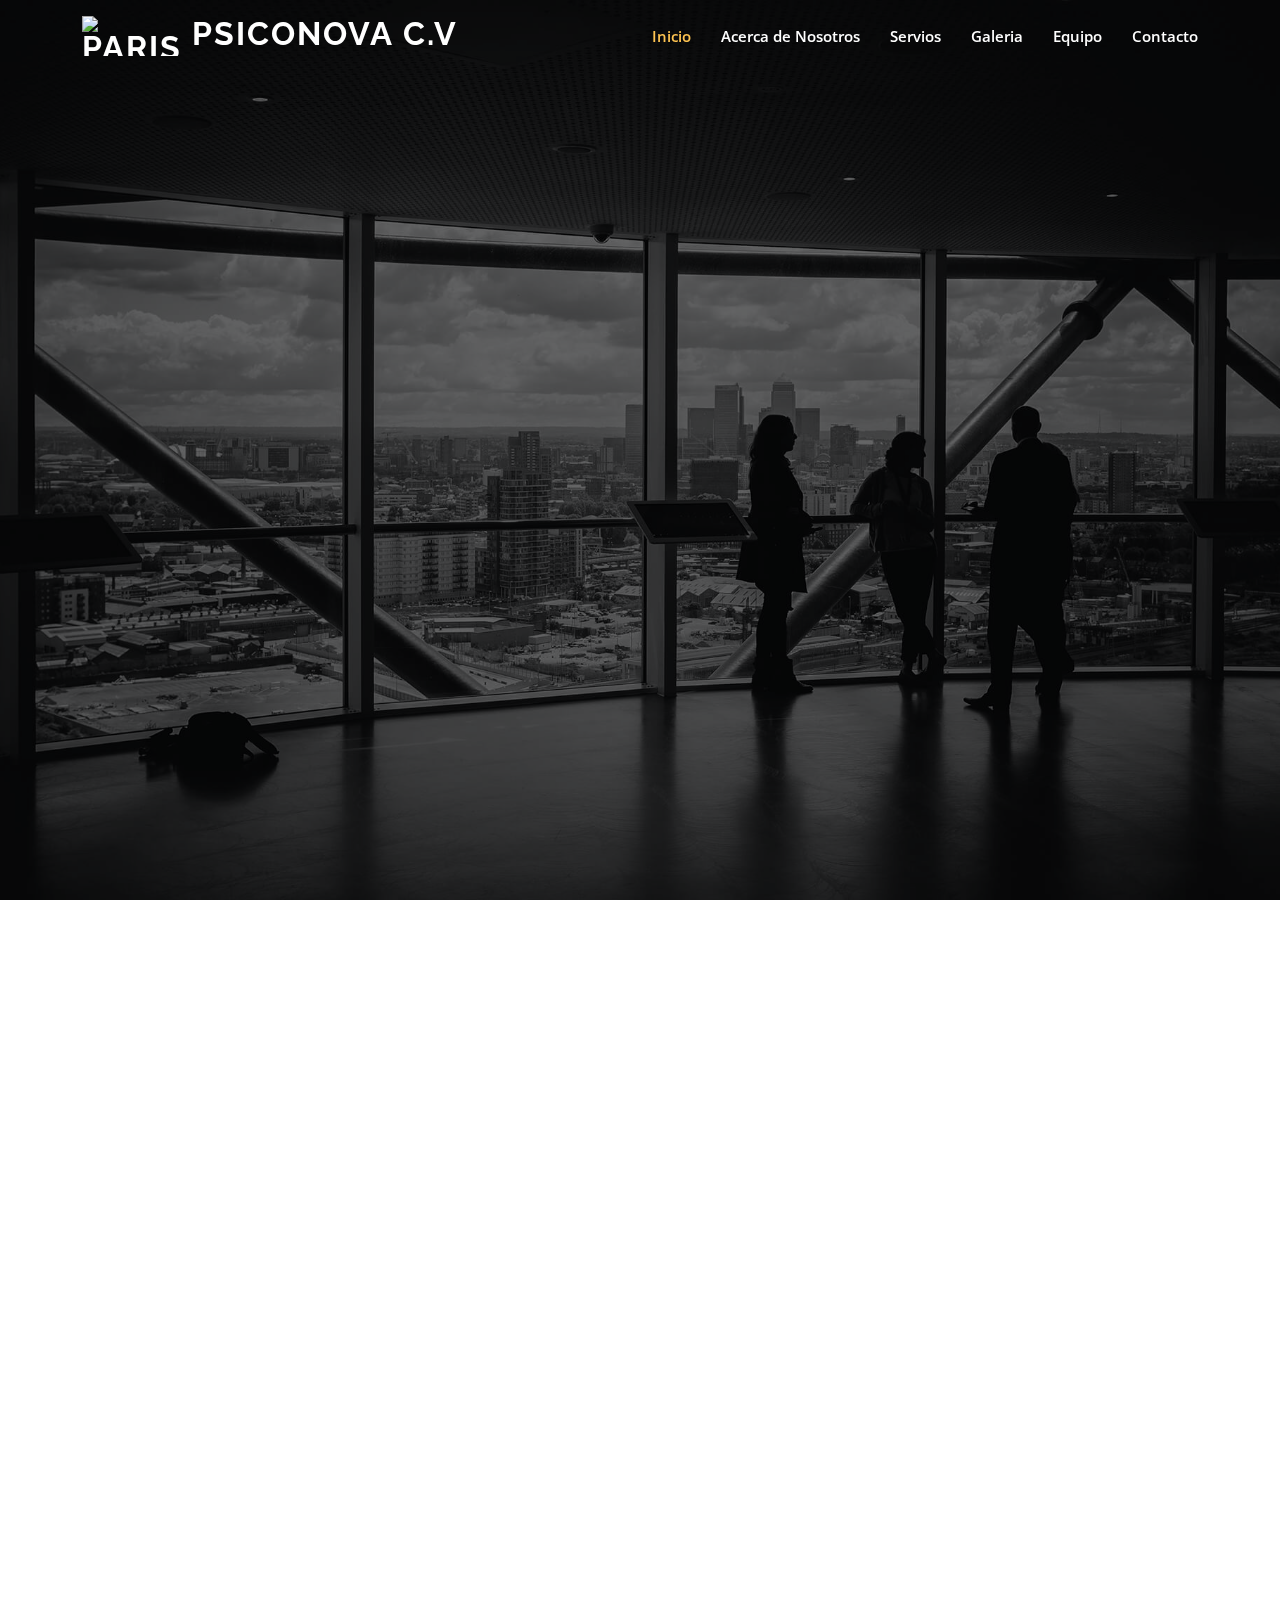
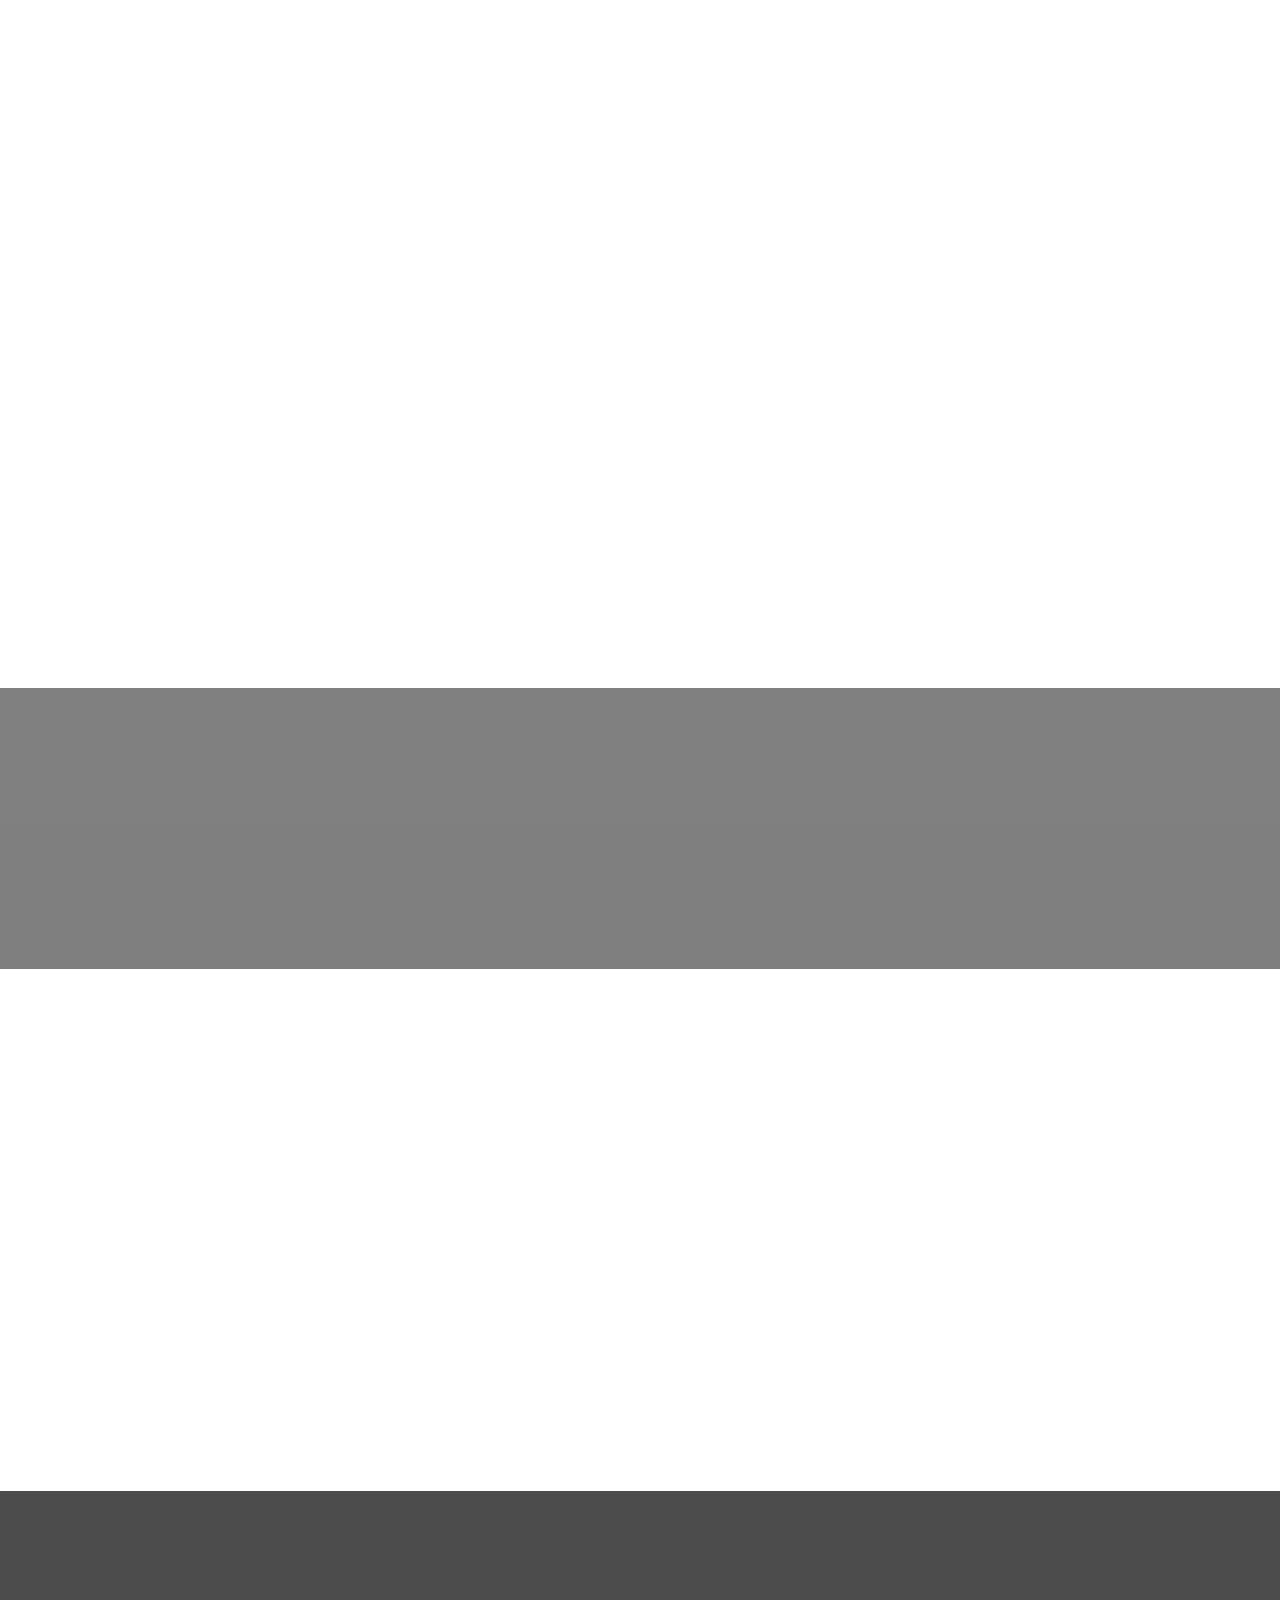
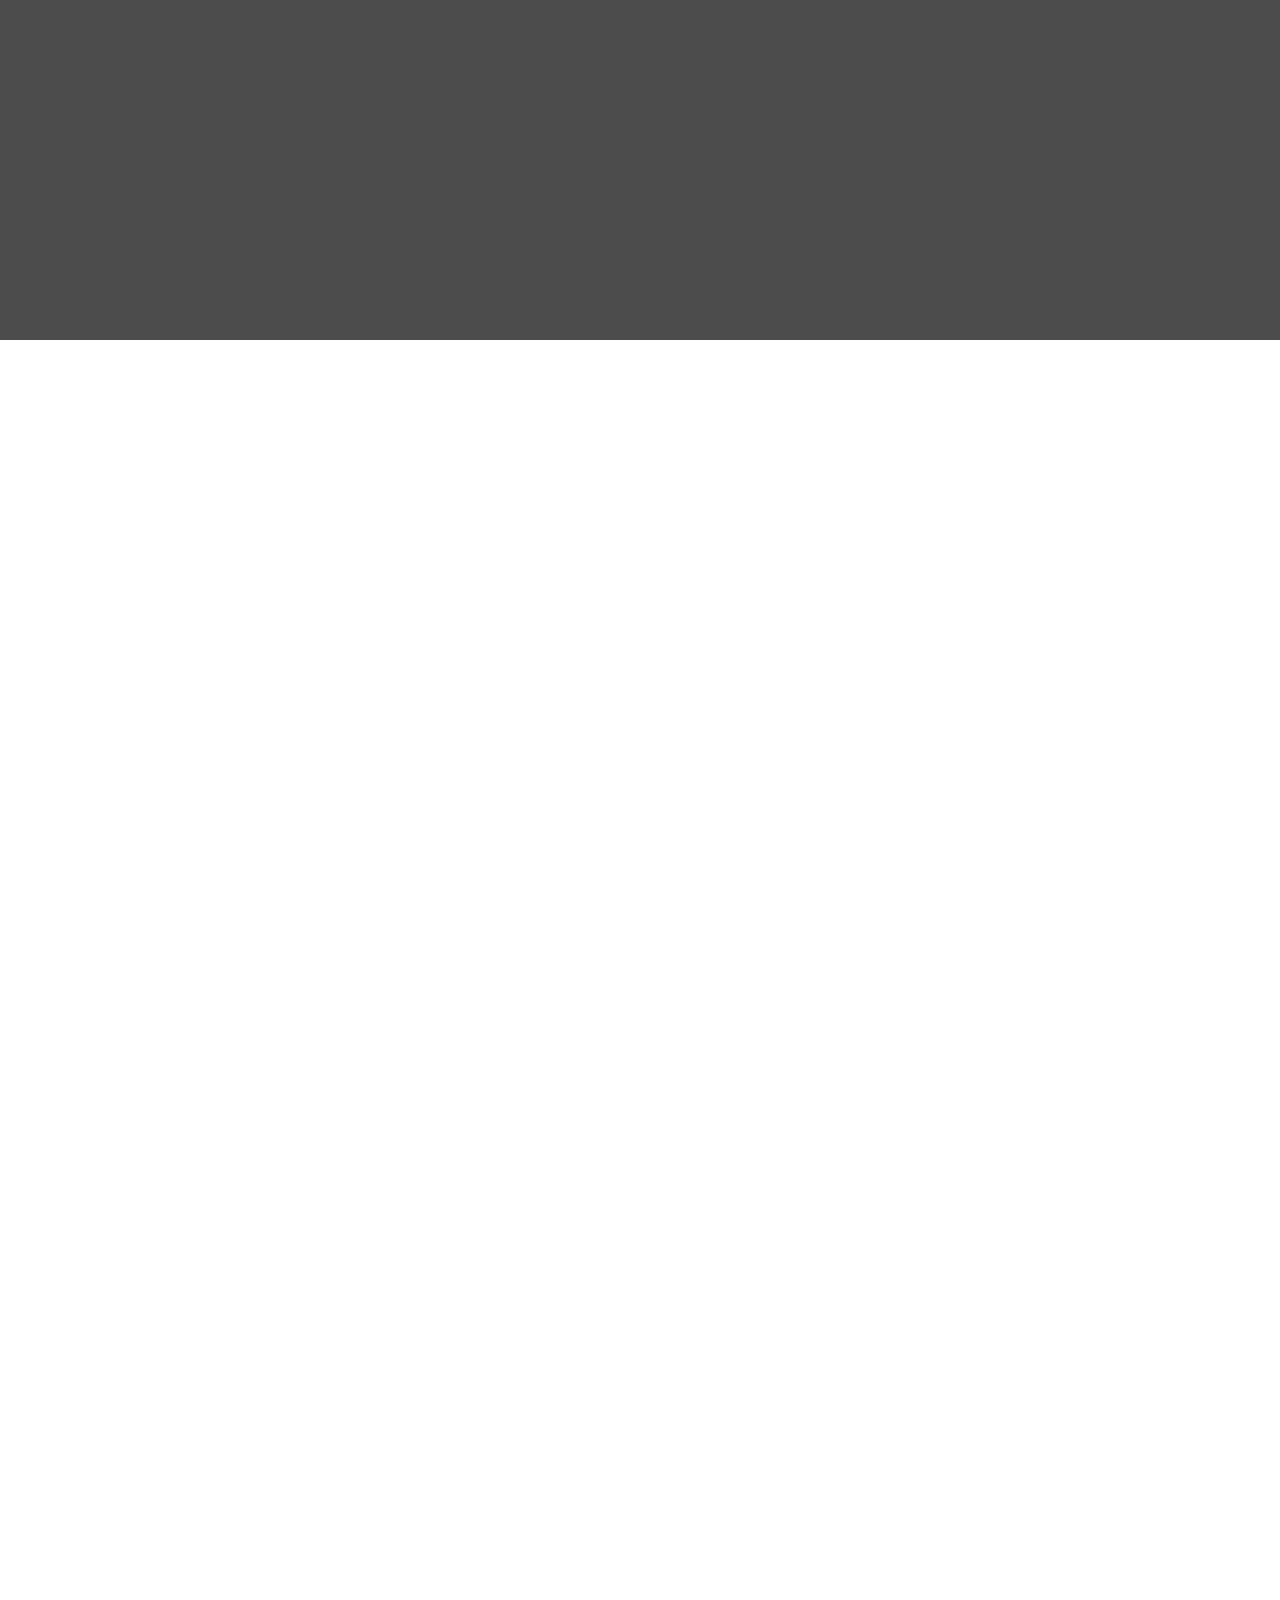
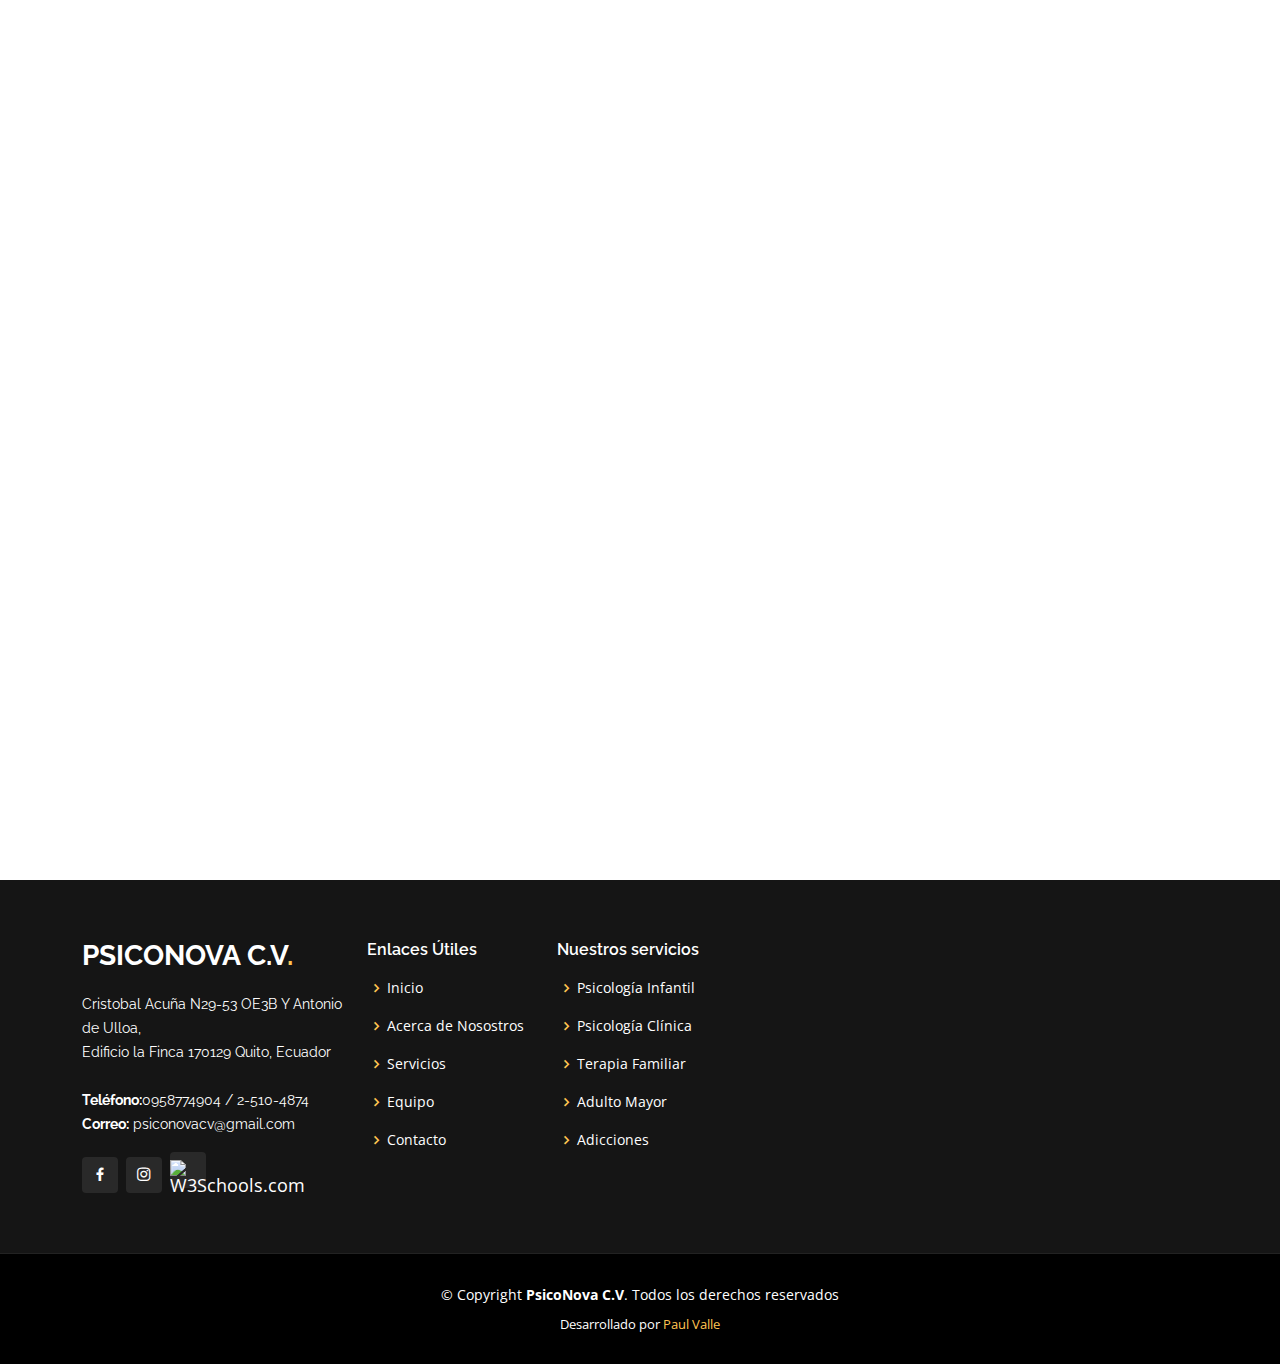
==== commit 9e254e64: "Update index.html" ====
--- a/index.html
+++ b/index.html
@@ -1,11 +1,11 @@
 <!DOCTYPE html>
-<html lang="en">
+<html lang="es">
 
 <head>
   <meta charset="utf-8">
   <meta content="width=device-width, initial-scale=1.0" name="viewport">
 
-  <title>Gp Bootstrap Template - Index</title>
+  <title>PsicoNova C.V - Centro Psicológico</title>
   <meta content="" name="description">
   <meta content="" name="keywords">
 
@@ -27,7 +27,24 @@
 
   <!-- Template Main CSS File -->
   <link href="assets/css/style.css" rel="stylesheet">
-
+  <script>
+var modal = document.getElementById('popUp');
+
+var img = document.getElementById('myImg');
+var modalImg = document.getElementById("img01");
+var captionText = document.getElementById("caption");
+img.onclick = function(){
+    modal.style.display = "block";
+    modalImg.src = this.src;
+    captionText.innerHTML = this.alt;
+}
+
+var span = document.getElementsByClassName("close")[0];
+
+span.onclick = function() { 
+  modal.style.display = "none";
+}
+  </script>
   <!-- =======================================================
   * Template Name: Gp - v4.0.0
   * Template URL: https://bootstrapmade.com/gp-free-multipurpose-html-bootstrap-template/
@@ -37,94 +54,47 @@
 </head>
 
 <body>
-
+ 
   <!-- ======= Header ======= -->
   <header id="header" class="fixed-top ">
     <div class="container d-flex align-items-center justify-content-lg-between">
-
-      <h1 class="logo me-auto me-lg-0"><a href="index.html">Gp<span>.</span></a></h1>
       <!-- Uncomment below if you prefer to use an image logo -->
-      <!-- <a href="index.html" class="logo me-auto me-lg-0"><img src="assets/img/logo.png" alt="" class="img-fluid"></a>-->
-
+      <h4 class="logo me-auto me-lg-0"> <a href="index.html"><img src="assets/img/logo2.png" alt="Paris"  style="max-width: 100px; height: auto; "> Psiconova C.V</a></h4>
+ 
       <nav id="navbar" class="navbar order-last order-lg-0">
         <ul>
-          <li><a class="nav-link scrollto active" href="#hero">Home</a></li>
-          <li><a class="nav-link scrollto" href="#about">About</a></li>
-          <li><a class="nav-link scrollto" href="#services">Services</a></li>
-          <li><a class="nav-link scrollto " href="#portfolio">Portfolio</a></li>
-          <li><a class="nav-link scrollto" href="#team">Team</a></li>
-          <li class="dropdown"><a href="#"><span>Drop Down</span> <i class="bi bi-chevron-down"></i></a>
-            <ul>
-              <li><a href="#">Drop Down 1</a></li>
-              <li class="dropdown"><a href="#"><span>Deep Drop Down</span> <i class="bi bi-chevron-right"></i></a>
-                <ul>
-                  <li><a href="#">Deep Drop Down 1</a></li>
-                  <li><a href="#">Deep Drop Down 2</a></li>
-                  <li><a href="#">Deep Drop Down 3</a></li>
-                  <li><a href="#">Deep Drop Down 4</a></li>
-                  <li><a href="#">Deep Drop Down 5</a></li>
-                </ul>
-              </li>
-              <li><a href="#">Drop Down 2</a></li>
-              <li><a href="#">Drop Down 3</a></li>
-              <li><a href="#">Drop Down 4</a></li>
-            </ul>
-          </li>
-          <li><a class="nav-link scrollto" href="#contact">Contact</a></li>
+          <li><a class="nav-link scrollto active" href="#hero">Inicio</a></li>
+          <li><a class="nav-link scrollto" href="#about">Acerca de Nosotros</a></li>
+          <li><a class="nav-link scrollto" href="#services">Servios</a></li>
+          <li><a class="nav-link scrollto " href="#portfolio">Galeria</a></li>
+          <li><a class="nav-link scrollto" href="#team">Equipo</a></li>
+          <li><a class="nav-link scrollto" href="#contact">Contacto</a></li>
         </ul>
         <i class="bi bi-list mobile-nav-toggle"></i>
       </nav><!-- .navbar -->
 
-      <a href="#about" class="get-started-btn scrollto">Get Started</a>
 
     </div>
   </header><!-- End Header -->
 
   <!-- ======= Hero Section ======= -->
   <section id="hero" class="d-flex align-items-center justify-content-center">
+    <video id="videobcg" preload="auto" autoplay="true" loop="loop" >
+      <source src="assets/img/video2.mp4" type="video/mp4">
+           Sorry, your browser does not support HTML5 video.
+     </video>
     <div class="container" data-aos="fade-up">
-
       <div class="row justify-content-center" data-aos="fade-up" data-aos-delay="150">
-        <div class="col-xl-6 col-lg-8">
-          <h1>Powerful Digital Solutions With Gp<span>.</span></h1>
-          <h2>We are team of talented digital marketers</h2>
-        </div>
-      </div>
-
-      <div class="row gy-4 mt-5 justify-content-center" data-aos="zoom-in" data-aos-delay="250">
-        <div class="col-xl-2 col-md-4">
-          <div class="icon-box">
-            <i class="ri-store-line"></i>
-            <h3><a href="">Lorem Ipsum</a></h3>
-          </div>
-        </div>
-        <div class="col-xl-2 col-md-4">
-          <div class="icon-box">
-            <i class="ri-bar-chart-box-line"></i>
-            <h3><a href="">Dolor Sitema</a></h3>
-          </div>
-        </div>
-        <div class="col-xl-2 col-md-4">
-          <div class="icon-box">
-            <i class="ri-calendar-todo-line"></i>
-            <h3><a href="">Sedare Perspiciatis</a></h3>
-          </div>
-        </div>
-        <div class="col-xl-2 col-md-4">
-          <div class="icon-box">
-            <i class="ri-paint-brush-line"></i>
-            <h3><a href="">Magni Dolores</a></h3>
-          </div>
-        </div>
-        <div class="col-xl-2 col-md-4">
-          <div class="icon-box">
-            <i class="ri-database-2-line"></i>
-            <h3><a href="">Nemos Enimade</a></h3>
-          </div>
-        </div>
-      </div>
-
-    </div>
+        <img class="col-xl-6 col-lg-8">
+          <!--<h1>Centro de Salud Psicológica <br>Psico Nova C.V</h1>
+          <h2>CENTRO DE SALUD PSICOLÓGICA</h2>-->
+         
+        </div>
+      </div>
+
+     
+      </div>
+
   </section><!-- End Hero -->
 
   <main id="main">
@@ -135,76 +105,65 @@
 
         <div class="row">
           <div class="col-lg-6 order-1 order-lg-2" data-aos="fade-left" data-aos-delay="100">
-            <img src="assets/img/about.jpg" class="img-fluid" alt="">
-          </div>
+            <img id="myImg"  src="assets/img/img5.jpeg" class="img-fluid" alt="" >
+           
+          </div>
+          
           <div class="col-lg-6 pt-4 pt-lg-0 order-2 order-lg-1 content" data-aos="fade-right" data-aos-delay="100">
-            <h3>Voluptatem dignissimos provident quasi corporis voluptates sit assumenda.</h3>
+            <h3>Sobre Nosotros</h3>
+            <br>
             <p class="font-italic">
-              Lorem ipsum dolor sit amet, consectetur adipiscing elit, sed do eiusmod tempor incididunt ut labore et dolore
-              magna aliqua.
+             Misión
             </p>
-            <ul>
-              <li><i class="ri-check-double-line"></i> Ullamco laboris nisi ut aliquip ex ea commodo consequat.</li>
-              <li><i class="ri-check-double-line"></i> Duis aute irure dolor in reprehenderit in voluptate velit.</li>
-              <li><i class="ri-check-double-line"></i> Ullamco laboris nisi ut aliquip ex ea commodo consequat. Duis aute irure dolor in reprehenderit in voluptate trideta storacalaperda mastiro dolore eu fugiat nulla pariatur.</li>
+            <ul style="text-align: justify;">
+              <li><i class="ri-check-double-line"></i>Reducir la problemática de salud mental en el contexto nacional, dando un cumplimiento eficiente y eficaz en los servicios requeridos por nuestros clientes. Además, minimizar los factores de riesgo que presentan las personas frente a distintas circunstancias del desarrollo biopsicosocial. </li>
+             
             </ul>
-            <p>
-              Ullamco laboris nisi ut aliquip ex ea commodo consequat. Duis aute irure dolor in reprehenderit in voluptate
-              velit esse cillum dolore eu fugiat nulla pariatur. Excepteur sint occaecat cupidatat non proident
-            </p>
+            <p class="font-italic">
+              Visión
+             </p>
+             <ul style="text-align: justify;">
+               <li><i class="ri-check-double-line"></i>Consolidarnos como el mejor centro de especialidades psicológicas al servicio de la ciudadanía y, contribuir al bienestar individual y colectivo, dando soluciones a las diversas problemáticas psicosociales.</li>
+              
+             </ul>
           </div>
         </div>
 
       </div>
     </section><!-- End About Section -->
 
-    <!-- ======= Clients Section ======= -->
-    <section id="clients" class="clients">
-      <div class="container" data-aos="zoom-in">
-
-        <div class="clients-slider swiper-container">
-          <div class="swiper-wrapper align-items-center">
-            <div class="swiper-slide"><img src="assets/img/clients/client-1.png" class="img-fluid" alt=""></div>
-            <div class="swiper-slide"><img src="assets/img/clients/client-2.png" class="img-fluid" alt=""></div>
-            <div class="swiper-slide"><img src="assets/img/clients/client-3.png" class="img-fluid" alt=""></div>
-            <div class="swiper-slide"><img src="assets/img/clients/client-4.png" class="img-fluid" alt=""></div>
-            <div class="swiper-slide"><img src="assets/img/clients/client-5.png" class="img-fluid" alt=""></div>
-            <div class="swiper-slide"><img src="assets/img/clients/client-6.png" class="img-fluid" alt=""></div>
-            <div class="swiper-slide"><img src="assets/img/clients/client-7.png" class="img-fluid" alt=""></div>
-            <div class="swiper-slide"><img src="assets/img/clients/client-8.png" class="img-fluid" alt=""></div>
-          </div>
-          <div class="swiper-pagination"></div>
-        </div>
-
-      </div>
-    </section><!-- End Clients Section -->
-
+
+  
     <!-- ======= Features Section ======= -->
     <section id="features" class="features">
       <div class="container" data-aos="fade-up">
-
+        <h3>Nuestros Valores</h3>  <br>
         <div class="row">
-          <div class="image col-lg-6" style='background-image: url("assets/img/features.jpg");' data-aos="fade-right"></div>
+          <div class="image col-lg-6" style='background-image: url("assets/img/instalaciones1.jpeg");' data-aos="fade-right"></div>
           <div class="col-lg-6" data-aos="fade-left" data-aos-delay="100">
             <div class="icon-box mt-5 mt-lg-0" data-aos="zoom-in" data-aos-delay="150">
-              <i class="bx bx-receipt"></i>
-              <h4>Est labore ad</h4>
-              <p>Consequuntur sunt aut quasi enim aliquam quae harum pariatur laboris nisi ut aliquip</p>
+              <i class="bx bx-timer"></i>
+              <h4>RESPONSABILIDAD</h4>
             </div>
             <div class="icon-box mt-5" data-aos="zoom-in" data-aos-delay="150">
-              <i class="bx bx-cube-alt"></i>
-              <h4>Harum esse qui</h4>
-              <p>Excepteur sint occaecat cupidatat non proident, sunt in culpa qui officia deserunt</p>
+              <i class="bx bx-group"></i>
+              <h4>RESPETO</h4>
             </div>
             <div class="icon-box mt-5" data-aos="zoom-in" data-aos-delay="150">
-              <i class="bx bx-images"></i>
-              <h4>Aut occaecati</h4>
-              <p>Aut suscipit aut cum nemo deleniti aut omnis. Doloribus ut maiores omnis facere</p>
+              <i class="bx bx-body"></i>
+              <h4>COMPROMISO</h4>
             </div>
             <div class="icon-box mt-5" data-aos="zoom-in" data-aos-delay="150">
-              <i class="bx bx-shield"></i>
-              <h4>Beatae veritatis</h4>
-              <p>Expedita veritatis consequuntur nihil tempore laudantium vitae denat pacta</p>
+              <i class="bx bx-check-shield"></i>
+              <h4>ÉTICA</h4>
+            </div>
+            <div class="icon-box mt-5" data-aos="zoom-in" data-aos-delay="150">
+              <i class="bx bx-happy-beaming"></i>
+              <h4>CALIDAD Y CALIDEZ</h4>
+            </div>
+            <div class="icon-box mt-5" data-aos="zoom-in" data-aos-delay="150">
+              <i class="bx bx-lock"></i>
+              <h4>CONFIDENCIALIDAD</h4>
             </div>
           </div>
         </div>
@@ -217,57 +176,47 @@
       <div class="container" data-aos="fade-up">
 
         <div class="section-title">
-          <h2>Services</h2>
-          <p>Check our Services</p>
-        </div>
-
+          <h2>Servicios</h2>
+          <p>Consulta nuestros servicios</p>
+        </div>
         <div class="row">
           <div class="col-lg-4 col-md-6 d-flex align-items-stretch" data-aos="zoom-in" data-aos-delay="100">
-            <div class="icon-box">
-              <div class="icon"><i class="bx bxl-dribbble"></i></div>
-              <h4><a href="">Lorem Ipsum</a></h4>
-              <p>Voluptatum deleniti atque corrupti quos dolores et quas molestias excepturi</p>
-            </div>
+           
+            
+            <a target="_blank" href="assets/img/1.png">
+              <img id="myImg"  src="assets/img/1.png" class="img-fluid" alt="" >
+            </a>
+
           </div>
 
           <div class="col-lg-4 col-md-6 d-flex align-items-stretch mt-4 mt-md-0" data-aos="zoom-in" data-aos-delay="200">
-            <div class="icon-box">
-              <div class="icon"><i class="bx bx-file"></i></div>
-              <h4><a href="">Sed ut perspiciatis</a></h4>
-              <p>Duis aute irure dolor in reprehenderit in voluptate velit esse cillum dolore</p>
-            </div>
+            <a target="_blank" href="assets/img/2.png">
+              <img id="myImg"  src="assets/img/2.png" class="img-fluid" alt="" >
+            </a>
           </div>
 
           <div class="col-lg-4 col-md-6 d-flex align-items-stretch mt-4 mt-lg-0" data-aos="zoom-in" data-aos-delay="300">
-            <div class="icon-box">
-              <div class="icon"><i class="bx bx-tachometer"></i></div>
-              <h4><a href="">Magni Dolores</a></h4>
-              <p>Excepteur sint occaecat cupidatat non proident, sunt in culpa qui officia</p>
-            </div>
+            <a target="_blank" href="assets/img/3.png">
+            <img id="myImg"  src="assets/img/3.png" class="img-fluid" alt="" >
+          </a>
           </div>
 
           <div class="col-lg-4 col-md-6 d-flex align-items-stretch mt-4" data-aos="zoom-in" data-aos-delay="100">
-            <div class="icon-box">
-              <div class="icon"><i class="bx bx-world"></i></div>
-              <h4><a href="">Nemo Enim</a></h4>
-              <p>At vero eos et accusamus et iusto odio dignissimos ducimus qui blanditiis</p>
-            </div>
+            <a target="_blank" href="assets/img/4.png">
+            <img id="myImg"  src="assets/img/4.png" class="img-fluid" alt="" >
+          </a>
           </div>
 
           <div class="col-lg-4 col-md-6 d-flex align-items-stretch mt-4" data-aos="zoom-in" data-aos-delay="200">
-            <div class="icon-box">
-              <div class="icon"><i class="bx bx-slideshow"></i></div>
-              <h4><a href="">Dele cardo</a></h4>
-              <p>Quis consequatur saepe eligendi voluptatem consequatur dolor consequuntur</p>
-            </div>
+            <a target="_blank" href="assets/img/5.png">
+            <img id="myImg"  src="assets/img/5.png" class="img-fluid" alt="" >
+          </a>
           </div>
 
           <div class="col-lg-4 col-md-6 d-flex align-items-stretch mt-4" data-aos="zoom-in" data-aos-delay="300">
-            <div class="icon-box">
-              <div class="icon"><i class="bx bx-arch"></i></div>
-              <h4><a href="">Divera don</a></h4>
-              <p>Modi nostrum vel laborum. Porro fugit error sit minus sapiente sit aspernatur</p>
-            </div>
+            <a target="_blank" href="assets/img/6.png">
+            <img id="myImg"  src="assets/img/6.png" class="img-fluid" alt="" >
+          </a>
           </div>
 
         </div>
@@ -280,9 +229,10 @@
       <div class="container" data-aos="zoom-in">
 
         <div class="text-center">
-          <h3>Call To Action</h3>
-          <p> Duis aute irure dolor in reprehenderit in voluptate velit esse cillum dolore eu fugiat nulla pariatur. Excepteur sint occaecat cupidatat non proident, sunt in culpa qui officia deserunt mollit anim id est laborum.</p>
-          <a class="cta-btn" href="#">Call To Action</a>
+          <h3>¡ LOS MEJORES PROFESIONALES AL CUIDADO DE TU SALUD MENTAL !</h3>
+         <BR>
+          <p>CONTÁCTANOS</p>
+          <a class="cta-btn" href="https://api.whatsapp.com/send?phone=5930958774904&text=Solicito%20informaci%C3%B3n" target="_blanck">Whatsapp <img src="assets/img/whatsapp-logo-11.png" alt="W3Schools.com" width="20" height="20"></a>
         </div>
 
       </div>
@@ -293,32 +243,19 @@
       <div class="container" data-aos="fade-up">
 
         <div class="section-title">
-          <h2>Portfolio</h2>
-          <p>Check our Portfolio</p>
-        </div>
-
-        <div class="row" data-aos="fade-up" data-aos-delay="100">
-          <div class="col-lg-12 d-flex justify-content-center">
-            <ul id="portfolio-flters">
-              <li data-filter="*" class="filter-active">All</li>
-              <li data-filter=".filter-app">App</li>
-              <li data-filter=".filter-card">Card</li>
-              <li data-filter=".filter-web">Web</li>
-            </ul>
-          </div>
+          <h2>Galeria</h2><br>
+          <p>Consulte nuestra galeria</p>
         </div>
 
         <div class="row portfolio-container" data-aos="fade-up" data-aos-delay="200">
 
           <div class="col-lg-4 col-md-6 portfolio-item filter-app">
             <div class="portfolio-wrap">
-              <img src="assets/img/portfolio/portfolio-1.jpg" class="img-fluid" alt="">
-              <div class="portfolio-info">
-                <h4>App 1</h4>
-                <p>App</p>
-                <div class="portfolio-links">
-                  <a href="assets/img/portfolio/portfolio-1.jpg" data-gallery="portfolioGallery" class="portfolio-lightbox" title="App 1"><i class="bx bx-plus"></i></a>
-                  <a href="portfolio-details.html" title="More Details"><i class="bx bx-link"></i></a>
+              <img src="assets/img/portfolio/img5.jpeg" class="img-fluid" alt="">
+              <div class="portfolio-info">
+                <div class="portfolio-links">
+                  <a href="assets/img/portfolio/img5.jpeg" data-gallery="portfolioGallery" class="portfolio-lightbox"><i class="bx bx-zoom-in"></i></a>
+                 
                 </div>
               </div>
             </div>
@@ -326,13 +263,12 @@
 
           <div class="col-lg-4 col-md-6 portfolio-item filter-web">
             <div class="portfolio-wrap">
-              <img src="assets/img/portfolio/portfolio-2.jpg" class="img-fluid" alt="">
-              <div class="portfolio-info">
-                <h4>Web 3</h4>
-                <p>Web</p>
-                <div class="portfolio-links">
-                  <a href="assets/img/portfolio/portfolio-2.jpg" data-gallery="portfolioGallery" class="portfolio-lightbox" title="Web 3"><i class="bx bx-plus"></i></a>
-                  <a href="portfolio-details.html" title="More Details"><i class="bx bx-link"></i></a>
+              <img src="assets/img/portfolio/instalaciones1.jpeg" class="img-fluid" alt="">
+              <div class="portfolio-info">
+               
+                <div class="portfolio-links">
+                  <a href="assets/img/portfolio/instalaciones1.jpeg" data-gallery="portfolioGallery" class="portfolio-lightbox"><i class="bx bx-zoom-in"></i></a>
+                  
                 </div>
               </div>
             </div>
@@ -340,13 +276,11 @@
 
           <div class="col-lg-4 col-md-6 portfolio-item filter-app">
             <div class="portfolio-wrap">
-              <img src="assets/img/portfolio/portfolio-3.jpg" class="img-fluid" alt="">
-              <div class="portfolio-info">
-                <h4>App 2</h4>
-                <p>App</p>
-                <div class="portfolio-links">
-                  <a href="assets/img/portfolio/portfolio-3.jpg" data-gallery="portfolioGallery" class="portfolio-lightbox" title="App 2"><i class="bx bx-plus"></i></a>
-                  <a href="portfolio-details.html" title="More Details"><i class="bx bx-link"></i></a>
+              <img src="assets/img/portfolio/cris1.jpeg" class="img-fluid" alt="">
+              <div class="portfolio-info">
+                <div class="portfolio-links">
+                  <a href="assets/img/portfolio/cris1.jpeg" data-gallery="portfolioGallery" class="portfolio-lightbox"><i class="bx bx-zoom-in"></i></a>
+           
                 </div>
               </div>
             </div>
@@ -354,13 +288,11 @@
 
           <div class="col-lg-4 col-md-6 portfolio-item filter-card">
             <div class="portfolio-wrap">
-              <img src="assets/img/portfolio/portfolio-4.jpg" class="img-fluid" alt="">
-              <div class="portfolio-info">
-                <h4>Card 2</h4>
-                <p>Card</p>
-                <div class="portfolio-links">
-                  <a href="assets/img/portfolio/portfolio-4.jpg" data-gallery="portfolioGallery" class="portfolio-lightbox" title="Card 2"><i class="bx bx-plus"></i></a>
-                  <a href="portfolio-details.html" title="More Details"><i class="bx bx-link"></i></a>
+              <img src="assets/img/portfolio/jen1.jpeg" class="img-fluid" alt="">
+              <div class="portfolio-info">
+                <div class="portfolio-links">
+                  <a href="assets/img/portfolio/jen1.jpeg" data-gallery="portfolioGallery" class="portfolio-lightbox"><i class="bx bx-zoom-in"></i></a>
+          
                 </div>
               </div>
             </div>
@@ -368,13 +300,11 @@
 
           <div class="col-lg-4 col-md-6 portfolio-item filter-web">
             <div class="portfolio-wrap">
-              <img src="assets/img/portfolio/portfolio-5.jpg" class="img-fluid" alt="">
-              <div class="portfolio-info">
-                <h4>Web 2</h4>
-                <p>Web</p>
-                <div class="portfolio-links">
-                  <a href="assets/img/portfolio/portfolio-5.jpg" data-gallery="portfolioGallery" class="portfolio-lightbox" title="Web 2"><i class="bx bx-plus"></i></a>
-                  <a href="portfolio-details.html" title="More Details"><i class="bx bx-link"></i></a>
+              <img src="assets/img/portfolio/cris2.jpeg" class="img-fluid" alt="">
+              <div class="portfolio-info">
+                <div class="portfolio-links">
+                  <a href="assets/img/portfolio/cris2.jpeg" data-gallery="portfolioGallery" class="portfolio-lightbox"><i class="bx bx-zoom-in"></i></a>
+              
                 </div>
               </div>
             </div>
@@ -382,13 +312,11 @@
 
           <div class="col-lg-4 col-md-6 portfolio-item filter-app">
             <div class="portfolio-wrap">
-              <img src="assets/img/portfolio/portfolio-6.jpg" class="img-fluid" alt="">
-              <div class="portfolio-info">
-                <h4>App 3</h4>
-                <p>App</p>
-                <div class="portfolio-links">
-                  <a href="assets/img/portfolio/portfolio-6.jpg" data-gallery="portfolioGallery" class="portfolio-lightbox" title="App 3"><i class="bx bx-plus"></i></a>
-                  <a href="portfolio-details.html" title="More Details"><i class="bx bx-link"></i></a>
+              <img src="assets/img/portfolio/reu1.jpeg" class="img-fluid" alt="">
+              <div class="portfolio-info">
+                <div class="portfolio-links">
+                  <a href="assets/img/portfolio/reu1.jpeg" data-gallery="portfolioGallery" class="portfolio-lightbox"><i class="bx bx-zoom-in"></i></a>
+           
                 </div>
               </div>
             </div>
@@ -396,13 +324,11 @@
 
           <div class="col-lg-4 col-md-6 portfolio-item filter-card">
             <div class="portfolio-wrap">
-              <img src="assets/img/portfolio/portfolio-7.jpg" class="img-fluid" alt="">
-              <div class="portfolio-info">
-                <h4>Card 1</h4>
-                <p>Card</p>
-                <div class="portfolio-links">
-                  <a href="assets/img/portfolio/portfolio-7.jpg" data-gallery="portfolioGallery" class="portfolio-lightbox" title="Card 1"><i class="bx bx-plus"></i></a>
-                  <a href="portfolio-details.html" title="More Details"><i class="bx bx-link"></i></a>
+              <img src="assets/img/portfolio/bryan1.jpeg" class="img-fluid" alt="">
+              <div class="portfolio-info">
+                <div class="portfolio-links">
+                  <a href="assets/img/portfolio/bryan1.jpeg" data-gallery="portfolioGallery" class="portfolio-lightbox"><i class="bx bx-zoom-in"></i></a>
+                 
                 </div>
               </div>
             </div>
@@ -410,13 +336,11 @@
 
           <div class="col-lg-4 col-md-6 portfolio-item filter-card">
             <div class="portfolio-wrap">
-              <img src="assets/img/portfolio/portfolio-8.jpg" class="img-fluid" alt="">
-              <div class="portfolio-info">
-                <h4>Card 3</h4>
-                <p>Card</p>
-                <div class="portfolio-links">
-                  <a href="assets/img/portfolio/portfolio-8.jpg" data-gallery="portfolioGallery" class="portfolio-lightbox" title="Card 3"><i class="bx bx-plus"></i></a>
-                  <a href="portfolio-details.html" title="More Details"><i class="bx bx-link"></i></a>
+              <img src="assets/img/portfolio/reu2.jpeg" class="img-fluid" alt="">
+              <div class="portfolio-info">
+                <div class="portfolio-links">
+                  <a href="assets/img/portfolio/reu2.jpeg" data-gallery="portfolioGallery" class="portfolio-lightbox" ><i class="bx bx-zoom-in"></i></a>
+           
                 </div>
               </div>
             </div>
@@ -424,13 +348,71 @@
 
           <div class="col-lg-4 col-md-6 portfolio-item filter-web">
             <div class="portfolio-wrap">
-              <img src="assets/img/portfolio/portfolio-9.jpg" class="img-fluid" alt="">
-              <div class="portfolio-info">
-                <h4>Web 3</h4>
-                <p>Web</p>
-                <div class="portfolio-links">
-                  <a href="assets/img/portfolio/portfolio-9.jpg" data-gallery="portfolioGallery" class="portfolio-lightbox" title="Web 3"><i class="bx bx-plus"></i></a>
-                  <a href="portfolio-details.html" title="More Details"><i class="bx bx-link"></i></a>
+              <img src="assets/img/portfolio/brya2.jpeg" class="img-fluid" alt="">
+              <div class="portfolio-info">
+                <div class="portfolio-links">
+                  <a href="assets/img/portfolio/brya2.jpeg" data-gallery="portfolioGallery" class="portfolio-lightbox" ><i class="bx bx-zoom-in"></i></a>
+
+                </div>
+              </div>
+            </div>
+          </div>
+
+          <div class="col-lg-4 col-md-6 portfolio-item filter-web">
+            <div class="portfolio-wrap">
+              <img src="assets/img/portfolio/cert1.jpeg" class="img-fluid" alt="">
+              <div class="portfolio-info">
+                <div class="portfolio-links">
+                  <a href="assets/img/portfolio/cert1.jpeg" data-gallery="portfolioGallery" class="portfolio-lightbox"><i class="bx bx-zoom-in"></i></a>
+            
+                </div>
+              </div>
+            </div>
+          </div>
+
+          <div class="col-lg-4 col-md-6 portfolio-item filter-web">
+            <div class="portfolio-wrap">
+              <img src="assets/img/portfolio/cert2.jpeg" class="img-fluid" alt="">
+              <div class="portfolio-info">
+                <div class="portfolio-links">
+                  <a href="assets/img/portfolio/cert2.jpeg" data-gallery="portfolioGallery" class="portfolio-lightbox"><i class="bx bx-zoom-in"></i></a>
+          
+                </div>
+              </div>
+            </div>
+          </div>
+
+          <div class="col-lg-4 col-md-6 portfolio-item filter-web">
+            <div class="portfolio-wrap">
+              <img src="assets/img/portfolio/cert3.jpeg" class="img-fluid" alt="">
+              <div class="portfolio-info">
+                <div class="portfolio-links">
+                  <a href="assets/img/portfolio/cert3.jpeg" data-gallery="portfolioGallery" class="portfolio-lightbox"><i class="bx bx-zoom-in"></i></a>
+          
+                </div>
+              </div>
+            </div>
+          </div>
+
+          <div class="col-lg-4 col-md-6 portfolio-item filter-web">
+            <div class="portfolio-wrap">
+              <img src="assets/img/portfolio/reu4.jpeg" class="img-fluid" alt="">
+              <div class="portfolio-info">
+                <div class="portfolio-links">
+                  <a href="assets/img/portfolio/reu4.jpeg" data-gallery="portfolioGallery" class="portfolio-lightbox"><i class="bx bx-zoom-in"></i></a>
+             
+                </div>
+              </div>
+            </div>
+          </div>
+
+          <div class="col-lg-4 col-md-6 portfolio-item filter-web">
+            <div class="portfolio-wrap">
+              <img src="assets/img/portfolio/reu5.jpeg" class="img-fluid" alt="">
+              <div class="portfolio-info">
+                <div class="portfolio-links">
+                  <a href="assets/img/portfolio/reu5.jpeg" data-gallery="portfolioGallery" class="portfolio-lightbox" ><i class="bx bx-zoom-in"></i></a>
+       
                 </div>
               </div>
             </div>
@@ -440,58 +422,6 @@
 
       </div>
     </section><!-- End Portfolio Section -->
-
-    <!-- ======= Counts Section ======= -->
-    <section id="counts" class="counts">
-      <div class="container" data-aos="fade-up">
-
-        <div class="row no-gutters">
-          <div class="image col-xl-5 d-flex align-items-stretch justify-content-center justify-content-lg-start" data-aos="fade-right" data-aos-delay="100"></div>
-          <div class="col-xl-7 ps-0 ps-lg-5 pe-lg-1 d-flex align-items-stretch" data-aos="fade-left" data-aos-delay="100">
-            <div class="content d-flex flex-column justify-content-center">
-              <h3>Voluptatem dignissimos provident quasi</h3>
-              <p>
-                Lorem ipsum dolor sit amet, consectetur adipiscing elit, sed do eiusmod tempor incididunt ut labore et dolore magna aliqua. Duis aute irure dolor in reprehenderit
-              </p>
-              <div class="row">
-                <div class="col-md-6 d-md-flex align-items-md-stretch">
-                  <div class="count-box">
-                    <i class="bi bi-emoji-smile"></i>
-                    <span data-purecounter-start="0" data-purecounter-end="65" data-purecounter-duration="2" class="purecounter"></span>
-                    <p><strong>Happy Clients</strong> consequuntur voluptas nostrum aliquid ipsam architecto ut.</p>
-                  </div>
-                </div>
-
-                <div class="col-md-6 d-md-flex align-items-md-stretch">
-                  <div class="count-box">
-                    <i class="bi bi-journal-richtext"></i>
-                    <span data-purecounter-start="0" data-purecounter-end="85" data-purecounter-duration="2" class="purecounter"></span>
-                    <p><strong>Projects</strong> adipisci atque cum quia aspernatur totam laudantium et quia dere tan</p>
-                  </div>
-                </div>
-
-                <div class="col-md-6 d-md-flex align-items-md-stretch">
-                  <div class="count-box">
-                    <i class="bi bi-clock"></i>
-                    <span data-purecounter-start="0" data-purecounter-end="35" data-purecounter-duration="4" class="purecounter"></span>
-                    <p><strong>Years of experience</strong> aut commodi quaerat modi aliquam nam ducimus aut voluptate non vel</p>
-                  </div>
-                </div>
-
-                <div class="col-md-6 d-md-flex align-items-md-stretch">
-                  <div class="count-box">
-                    <i class="bi bi-award"></i>
-                    <span data-purecounter-start="0" data-purecounter-end="20" data-purecounter-duration="4" class="purecounter"></span>
-                    <p><strong>Awards</strong> rerum asperiores dolor alias quo reprehenderit eum et nemo pad der</p>
-                  </div>
-                </div>
-              </div>
-            </div><!-- End .content-->
-          </div>
-        </div>
-
-      </div>
-    </section><!-- End Counts Section -->
 
     <!-- ======= Testimonials Section ======= -->
     <section id="testimonials" class="testimonials">
@@ -503,7 +433,7 @@
             <div class="swiper-slide">
               <div class="testimonial-item">
                 <img src="assets/img/testimonials/testimonials-1.jpg" class="testimonial-img" alt="">
-                <h3>Saul Goodman</h3>
+                <h3>Ricardo Plazas</h3>
                 <h4>Ceo &amp; Founder</h4>
                 <p>
                   <i class="bx bxs-quote-alt-left quote-icon-left"></i>
@@ -576,8 +506,8 @@
       <div class="container" data-aos="fade-up">
 
         <div class="section-title">
-          <h2>Team</h2>
-          <p>Check our Team</p>
+          <h2>Equipo</h2>
+          <p>Nuestro Equipo</p>
         </div>
 
         <div class="row">
@@ -585,17 +515,11 @@
           <div class="col-lg-3 col-md-6 d-flex align-items-stretch">
             <div class="member" data-aos="fade-up" data-aos-delay="100">
               <div class="member-img">
-                <img src="assets/img/team/team-1.jpg" class="img-fluid" alt="">
-                <div class="social">
-                  <a href=""><i class="bi bi-twitter"></i></a>
-                  <a href=""><i class="bi bi-facebook"></i></a>
-                  <a href=""><i class="bi bi-instagram"></i></a>
-                  <a href=""><i class="bi bi-linkedin"></i></a>
-                </div>
+                <img src="assets/img/team/team1.jpg" class="img-fluid" alt="">
               </div>
               <div class="member-info">
-                <h4>Walter White</h4>
-                <span>Chief Executive Officer</span>
+                <h4>Bryan Villacrés</h4>
+                <span style="text-align: justify;">Psicólogo Clínico de la Universidad Central del Ecuador, ha realizado un diplomado superior en Psiconcología en la Universidad Indoamérica. Experticia en intervención psicoterapéutica y terapia grupal en Psiconcología. Ganador del máximo galardón otorgado por la Universidad Central del Ecuador. Premio Universidad Central en Ciencias de la vida. Fue nominado al Premio Nacional de Juventudes en representación de la UCE. Autor de tres libros publicados relacionados a temáticas psicosociales. </span>
               </div>
             </div>
           </div>
@@ -603,17 +527,11 @@
           <div class="col-lg-3 col-md-6 d-flex align-items-stretch">
             <div class="member" data-aos="fade-up" data-aos-delay="200">
               <div class="member-img">
-                <img src="assets/img/team/team-2.jpg" class="img-fluid" alt="">
-                <div class="social">
-                  <a href=""><i class="bi bi-twitter"></i></a>
-                  <a href=""><i class="bi bi-facebook"></i></a>
-                  <a href=""><i class="bi bi-instagram"></i></a>
-                  <a href=""><i class="bi bi-linkedin"></i></a>
-                </div>
+                <img src="assets/img/team/team2.jpg" class="img-fluid" alt="">
               </div>
               <div class="member-info">
-                <h4>Sarah Jhonson</h4>
-                <span>Product Manager</span>
+                <h4>Cristina Valle</h4>
+                <span style="text-align: justify;">Psicóloga Clínica de la Universidad Central del Ecuador, diplomado superior en intervención en adicciones. Experiencia laboral en terapia individual, familiar y grupal con personas en situación de vulnerabilidad. Acompañamiento psicológico a mujeres en proceso de restitución de derechos. Experticia en evaluación psicológica a niño/as y estimulación para el desarrollo socio-emocional, motriz, cognitivo y lingüístico. Experticia en el abordaje individual y grupal a personas con consumo problemático de sustancias en el Centro de adolescentes “La Dolorosa”. </span>
               </div>
             </div>
           </div>
@@ -621,17 +539,11 @@
           <div class="col-lg-3 col-md-6 d-flex align-items-stretch">
             <div class="member" data-aos="fade-up" data-aos-delay="300">
               <div class="member-img">
-                <img src="assets/img/team/team-3.jpg" class="img-fluid" alt="">
-                <div class="social">
-                  <a href=""><i class="bi bi-twitter"></i></a>
-                  <a href=""><i class="bi bi-facebook"></i></a>
-                  <a href=""><i class="bi bi-instagram"></i></a>
-                  <a href=""><i class="bi bi-linkedin"></i></a>
-                </div>
+                <img src="assets/img/team/team31.jpg" class="img-fluid" alt="">
               </div>
               <div class="member-info">
-                <h4>William Anderson</h4>
-                <span>CTO</span>
+                <h4>Andy Camacho</h4>
+                <span style="text-align: justify;">Psicólogo Clínico de la Universidad Central del Ecuador, investigador de casos de violencia intrafamiliar. Se ha desempeñado como terapeuta de pareja y facilitador en el reposicionamiento familiar. Psicólogo tratante de adultos mayores del Hospice San Camilo. Experiencia laboral en el hospital de la Policía Nacional Quito N1. </span>
               </div>
             </div>
           </div>
@@ -639,38 +551,61 @@
           <div class="col-lg-3 col-md-6 d-flex align-items-stretch">
             <div class="member" data-aos="fade-up" data-aos-delay="400">
               <div class="member-img">
-                <img src="assets/img/team/team-4.jpg" class="img-fluid" alt="">
-                <div class="social">
-                  <a href=""><i class="bi bi-twitter"></i></a>
-                  <a href=""><i class="bi bi-facebook"></i></a>
-                  <a href=""><i class="bi bi-instagram"></i></a>
-                  <a href=""><i class="bi bi-linkedin"></i></a>
-                </div>
+                <img src="assets/img/team/team4.jpg" class="img-fluid" alt="">
               </div>
               <div class="member-info">
-                <h4>Amanda Jepson</h4>
-                <span>Accountant</span>
-              </div>
-            </div>
-          </div>
-
+                <h4>Astrid Ortega</h4>
+                <span style="text-align: justify;">Psicóloga Clínica de la Universidad Central del Ecuador, experticia en intervención en adicciones. Docente del Instituto Tecnológico Superior Libertad. Experticia en evaluación psicológica a niño/as. y estimulación para el desarrollo socio-emocional, motriz, cognitivo y lingüístico. Experticia laboral en evaluación de personalidad. Experticia laboral en el abordaje a personas con consumo problemático de sustancias. </span>
+              </div>
+            </div>
+          </div>
+
+        </div>
+        <!--SEGUNDA FILA  EQUIPO-->
+        <div class="row">
+
+          <div class="col-lg-3 col-md-6 d-flex align-items-stretch">
+            <div class="member" data-aos="fade-up" data-aos-delay="100">
+              <div class="member-img">
+                <img src="assets/img/team/team51.jpeg" class="img-fluid" alt="">
+              </div>
+              <div class="member-info">
+                <h4>Lenin Márquez</h4>
+                <span style="text-align: justify;">Psicólogo Infantil y Psicorrehabilitador por la Universidad Central del Ecuador, terapeuta con certificación EMDR, experticia en evaluación e intervención en problemas de aprendizaje, conducta y emociones en niños, niñas y adolescentes, experticia en evaluación e intervención de alteraciones cognitivas en el adulto mayor, técnico en protección especial de Aldeas S.O.S. </span>
+              </div>
+            </div>
+          </div>
+
+          <div class="col-lg-3 col-md-6 d-flex align-items-stretch">
+            <div class="member" data-aos="fade-up" data-aos-delay="100">
+              <div class="member-img">
+                <img src="assets/img/team/team61.PNG" class="img-fluid" alt="">
+              </div>
+              <div class="member-info">
+                <h4>Dayana Fernández</h4>
+                <span style="text-align: justify;">Psicóloga Clínica por la Universidad Central del Ecuador. Abogada por la Universidad Técnica Particular de Loja. Master en Salud Mental Y Neuropsicología Clínica por la universidad de León Madrid–España. Coordinadora del Servicio de Salud Mental en Centro Clínico Quirúrgico ambulatorio Hospital del día IESS. </span>
+              </div>
+            </div>
+          </div>
         </div>
 
       </div>
     </section><!-- End Team Section -->
+
+
 
     <!-- ======= Contact Section ======= -->
     <section id="contact" class="contact">
       <div class="container" data-aos="fade-up">
 
         <div class="section-title">
-          <h2>Contact</h2>
-          <p>Contact Us</p>
+          <h2>Contacto</h2>
+          <p>Contáctanos</p>
         </div>
 
         <div>
-          <iframe style="border:0; width: 100%; height: 270px;" src="https://www.google.com/maps/embed?pb=!1m14!1m8!1m3!1d12097.433213460943!2d-74.0062269!3d40.7101282!3m2!1i1024!2i768!4f13.1!3m3!1m2!1s0x0%3A0xb89d1fe6bc499443!2sDowntown+Conference+Center!5e0!3m2!1smk!2sbg!4v1539943755621" frameborder="0" allowfullscreen></iframe>
-        </div>
+         <!-- <iframe style="border:0; width: 100%; height: 270px;" src="https://www.google.com/maps/embed?pb=!1m18!1m12!1m3!1d937.7059527169828!2d-78.49683532048664!3d-0.19180137678097298!2m3!1f0!2f0!3f0!3m2!1i1024!2i768!4f13.1!3m3!1m2!1s0x91d59a67c2feeda5%3A0x4ae4e4d3e618e94b!2sAntonio%20de%20Ulloa%20%26%20Cristobal%20de%20Acu%C3%B1a%2C%20Quito%20170129!5e1!3m2!1ses-419!2sec!4v1612988192147!5m2!1ses-419!2sec" frameborder="0" allowfullscreen></iframe> -->
+         <iframe src="https://www.google.com/maps/embed?pb=!1m18!1m12!1m3!1d997.4489912557378!2d-78.49683532048664!3d-0.19180137678097298!2m3!1f0!2f0!3f0!3m2!1i1024!2i768!4f13.1!3m3!1m2!1s0x91d59a67c2feeda5%3A0x4ae4e4d3e618e94b!2sAntonio%20de%20Ulloa%20%26%20Cristobal%20de%20Acu%C3%B1a%2C%20Quito%20170129!5e0!3m2!1ses-419!2sec!4v1612988387243!5m2!1ses-419!2sec" width="100%" height="450" frameborder="0" style="border:0;" allowfullscreen="" aria-hidden="false" tabindex="0"></iframe>        </div>
 
         <div class="row mt-5">
 
@@ -678,21 +613,30 @@
             <div class="info">
               <div class="address">
                 <i class="bi bi-geo-alt"></i>
-                <h4>Location:</h4>
-                <p>A108 Adam Street, New York, NY 535022</p>
+                <h4>Dirección:</h4>
+                <p>Cristobal Acuña N29-53 OE3B Y Antonio de Ulloa, Edificio la Finca 170129 Quito, Ecuador</p>
               </div>
 
               <div class="email">
                 <i class="bi bi-envelope"></i>
-                <h4>Email:</h4>
-                <p>info@example.com</p>
+                <h4>Correo:</h4>
+                <p>psiconovacv@gmail.com</p>
+              </div>
+
+              <div class="phone">
+                <i class="bi  bi-clock-fill"></i>
+                <h4>Horarios de atención:</h4>
+                <p>De lunes a viernes de 09:00 a 18:00</p>
+                <p>Sábados de 08:00 a 12:00</p>
               </div>
 
               <div class="phone">
                 <i class="bi bi-phone"></i>
-                <h4>Call:</h4>
-                <p>+1 5589 55488 55s</p>
-              </div>
+                <h4>Llámanos:</h4>
+                <p>0958774904 / 2-510-4874</p>
+              </div>
+
+              
 
             </div>
 
@@ -703,24 +647,24 @@
             <form action="forms/contact.php" method="post" role="form" class="php-email-form">
               <div class="row">
                 <div class="col-md-6 form-group">
-                  <input type="text" name="name" class="form-control" id="name" placeholder="Your Name" required>
+                  <input type="text" name="name" class="form-control" id="name" placeholder="Tu Nombre" required>
                 </div>
                 <div class="col-md-6 form-group mt-3 mt-md-0">
-                  <input type="email" class="form-control" name="email" id="email" placeholder="Your Email" required>
+                  <input type="email" class="form-control" name="email" id="email" placeholder="Tu Correo" required>
                 </div>
               </div>
               <div class="form-group mt-3">
-                <input type="text" class="form-control" name="subject" id="subject" placeholder="Subject" required>
+                <input type="text" class="form-control" name="subject" id="subject" placeholder="Tema" required>
               </div>
               <div class="form-group mt-3">
-                <textarea class="form-control" name="message" rows="5" placeholder="Message" required></textarea>
+                <textarea class="form-control" name="message" id="message" rows="5" placeholder="Mensaje" required></textarea>
               </div>
               <div class="my-3">
-                <div class="loading">Loading</div>
+                <div class="loading">Cargando</div>
                 <div class="error-message"></div>
-                <div class="sent-message">Your message has been sent. Thank you!</div>
-              </div>
-              <div class="text-center"><button type="submit">Send Message</button></div>
+                <div class="sent-message">Tu mensaje ha sido enviado. Gracias!</div>
+              </div>
+              <div class="text-center"><button type="submit">Enviar mensaje</button></div>
             </form>
 
           </div>
@@ -740,68 +684,58 @@
 
           <div class="col-lg-3 col-md-6">
             <div class="footer-info">
-              <h3>Gp<span>.</span></h3>
+              <h3>PsicoNova C.V<span>.</span></h3>
               <p>
-                A108 Adam Street <br>
-                NY 535022, USA<br><br>
-                <strong>Phone:</strong> +1 5589 55488 55<br>
-                <strong>Email:</strong> info@example.com<br>
+                 
+                 Cristobal Acuña N29-53 OE3B Y Antonio de Ulloa, <br>
+                 Edificio la Finca 170129 Quito, Ecuador<br><br>
+                <strong>Teléfono:</strong>0958774904 / 2-510-4874<br>
+                <strong>Correo:</strong> psiconovacv@gmail.com<br>
               </p>
               <div class="social-links mt-3">
-                <a href="#" class="twitter"><i class="bx bxl-twitter"></i></a>
-                <a href="#" class="facebook"><i class="bx bxl-facebook"></i></a>
-                <a href="#" class="instagram"><i class="bx bxl-instagram"></i></a>
-                <a href="#" class="google-plus"><i class="bx bxl-skype"></i></a>
-                <a href="#" class="linkedin"><i class="bx bxl-linkedin"></i></a>
+                <a href="https://www.facebook.com/PsicoNovaCV" target="_blanck" class="facebook"><i class="bx bxl-facebook"></i></a>
+                <a href="https://www.instagram.com/psiconovacv/" target="_blanck" class="instagram"><i class="bx bxl-instagram"></i></a>
+                <a href="https://api.whatsapp.com/send?phone=5930958774904&text=Solicito%20informaci%C3%B3n" class="google-plus" target="_blanck"><img src="assets/img/whatsapp-logo-11.png" alt="W3Schools.com" width="20" height="20"></a>
+
               </div>
             </div>
           </div>
 
           <div class="col-lg-2 col-md-6 footer-links">
-            <h4>Useful Links</h4>
+            <h4>Enlaces Útiles</h4>
             <ul>
-              <li><i class="bx bx-chevron-right"></i> <a href="#">Home</a></li>
-              <li><i class="bx bx-chevron-right"></i> <a href="#">About us</a></li>
-              <li><i class="bx bx-chevron-right"></i> <a href="#">Services</a></li>
-              <li><i class="bx bx-chevron-right"></i> <a href="#">Terms of service</a></li>
-              <li><i class="bx bx-chevron-right"></i> <a href="#">Privacy policy</a></li>
+              <li><i class="bx bx-chevron-right"></i> <a href="#hero">Inicio</a></li>
+              <li><i class="bx bx-chevron-right"></i> <a href="#about">Acerca de Nosostros</a></li>
+              <li><i class="bx bx-chevron-right"></i> <a href="#services">Servicios</a></li>
+              <li><i class="bx bx-chevron-right"></i> <a href="#team">Equipo</a></li>
+              <li><i class="bx bx-chevron-right"></i> <a href="#contact">Contacto</a></li>
             </ul>
           </div>
 
           <div class="col-lg-3 col-md-6 footer-links">
-            <h4>Our Services</h4>
+            <h4>Nuestros servicios</h4>
             <ul>
-              <li><i class="bx bx-chevron-right"></i> <a href="#">Web Design</a></li>
-              <li><i class="bx bx-chevron-right"></i> <a href="#">Web Development</a></li>
-              <li><i class="bx bx-chevron-right"></i> <a href="#">Product Management</a></li>
-              <li><i class="bx bx-chevron-right"></i> <a href="#">Marketing</a></li>
-              <li><i class="bx bx-chevron-right"></i> <a href="#">Graphic Design</a></li>
+              <li><i class="bx bx-chevron-right"></i> <a href="#services">Psicología Infantil</a></li>
+              <li><i class="bx bx-chevron-right"></i> <a href="#services">Psicología Clínica</a></li>
+              <li><i class="bx bx-chevron-right"></i> <a href="#services">Terapia Familiar</a></li>
+              <li><i class="bx bx-chevron-right"></i> <a href="#services">Adulto Mayor</a></li>
+              <li><i class="bx bx-chevron-right"></i> <a href="#services">Adicciones</a></li>
             </ul>
           </div>
-
-          <div class="col-lg-4 col-md-6 footer-newsletter">
-            <h4>Our Newsletter</h4>
-            <p>Tamen quem nulla quae legam multos aute sint culpa legam noster magna</p>
-            <form action="" method="post">
-              <input type="email" name="email"><input type="submit" value="Subscribe">
-            </form>
-
-          </div>
-
         </div>
       </div>
     </div>
 
     <div class="container">
       <div class="copyright">
-        &copy; Copyright <strong><span>Gp</span></strong>. All Rights Reserved
+        &copy; Copyright <strong><span>PsicoNova C.V</span></strong>. Todos los derechos reservados
       </div>
       <div class="credits">
         <!-- All the links in the footer should remain intact. -->
         <!-- You can delete the links only if you purchased the pro version. -->
         <!-- Licensing information: https://bootstrapmade.com/license/ -->
         <!-- Purchase the pro version with working PHP/AJAX contact form: https://bootstrapmade.com/gp-free-multipurpose-html-bootstrap-template/ -->
-        Designed by <a href="https://bootstrapmade.com/">BootstrapMade</a>
+        Desarrollado por <a href="https://www.facebook.com/paul.valle.mh/"  target="_blank">Paul Valle</a>
       </div>
     </div>
   </footer><!-- End Footer -->
